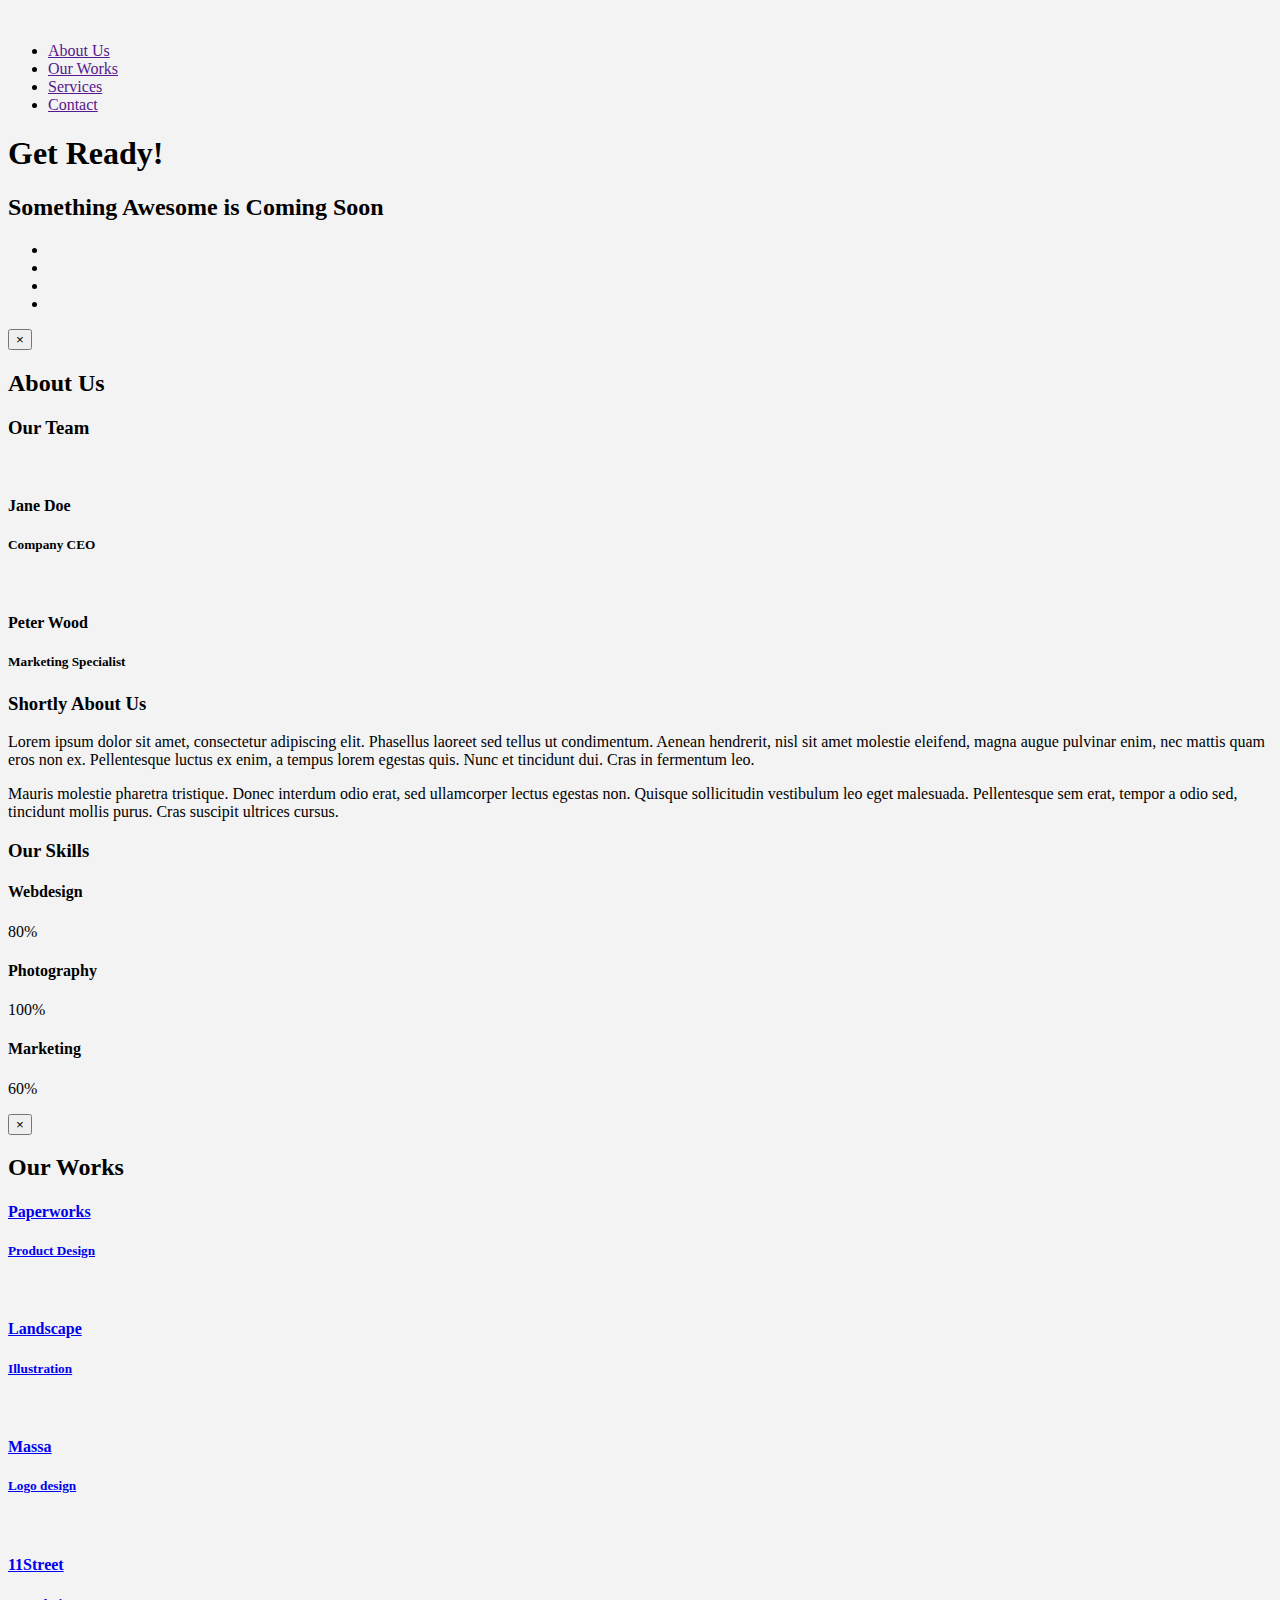
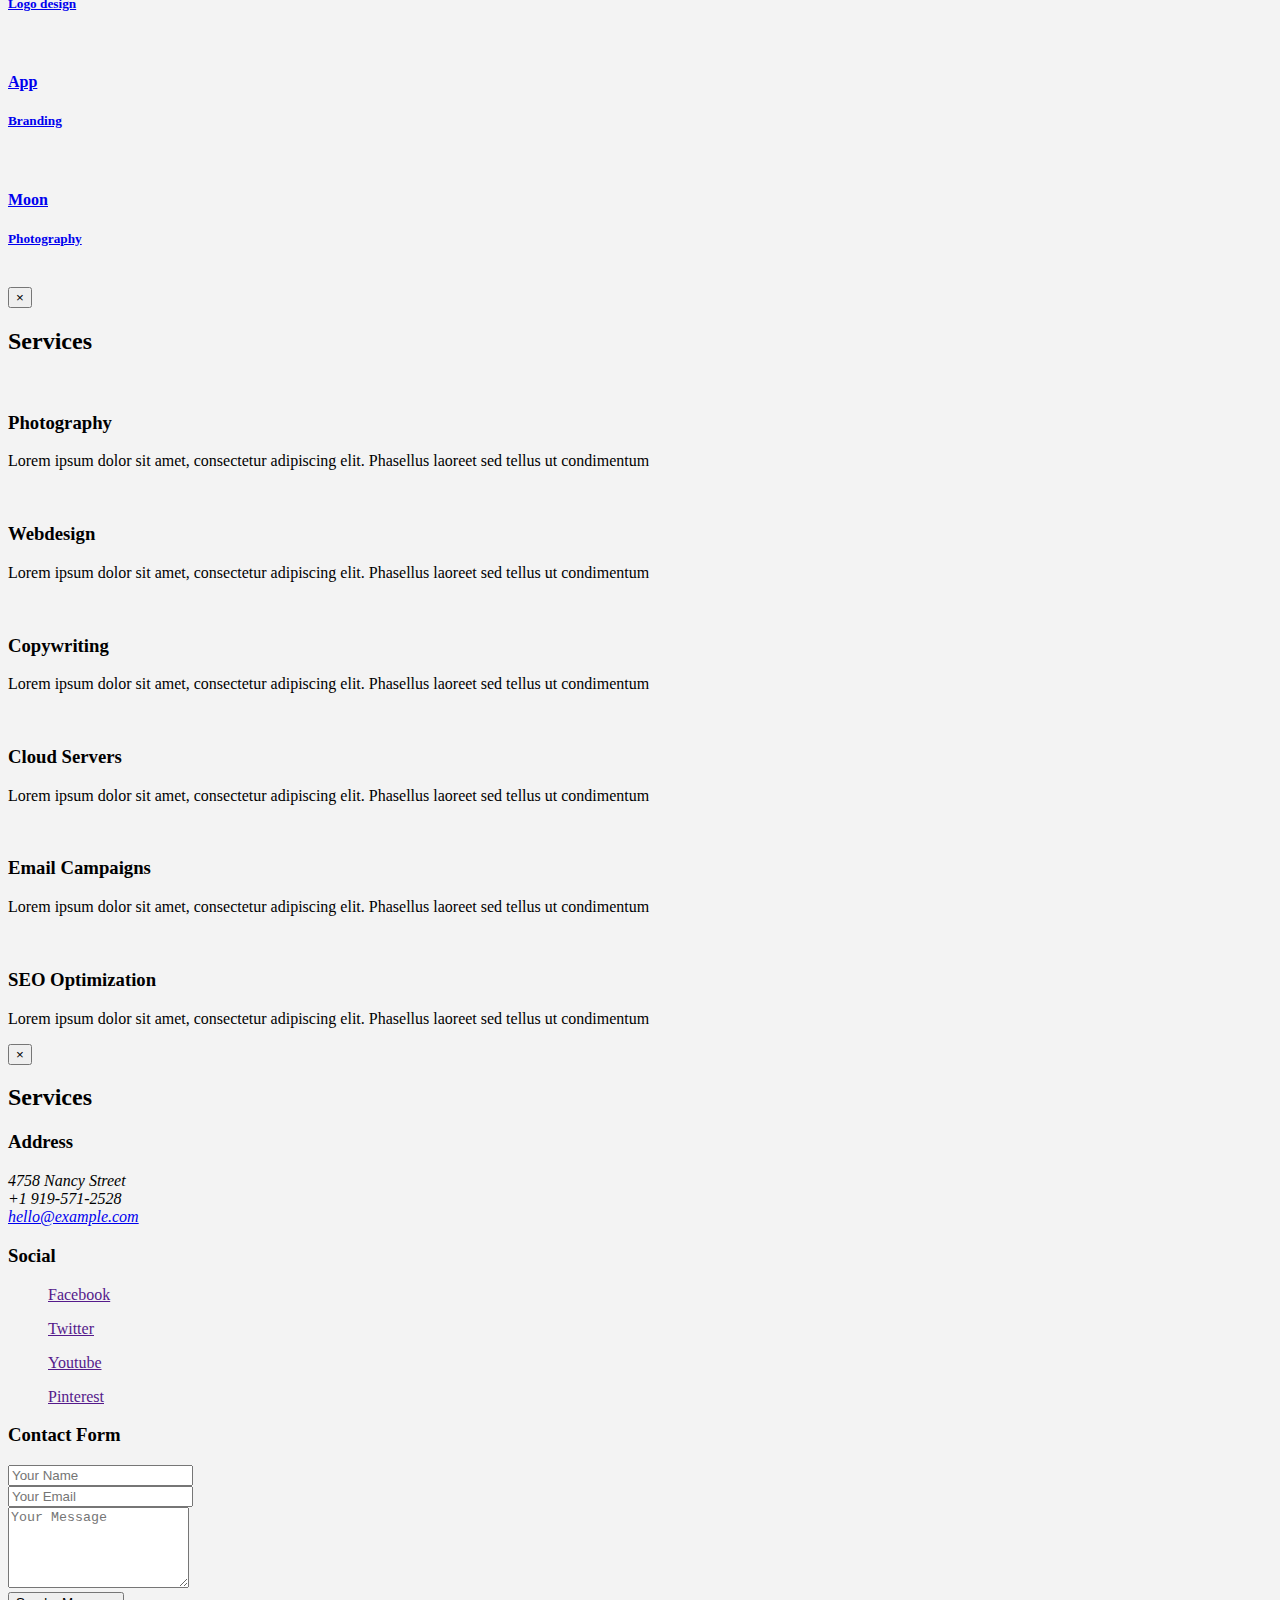
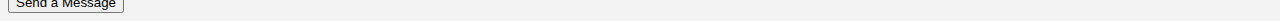
==== index.html @ bc408eff "Rename parallax-count-text.html to index.html" ====
<!DOCTYPE html>

<html lang="en-US">
<head>
    <meta charset="UTF-8"/>
    <meta name="viewport" content="width=device-width, initial-scale=1.0">
    <meta name="author" content="ThemeStarz">

    <link href="assets/fonts/font-awesome.css" rel="stylesheet" type="text/css">
    <link href="assets/fonts/elegant-fonts.css" rel="stylesheet" type="text/css">
    <link href="https://fonts.googleapis.com/css?family=Montserrat:400,700" rel="stylesheet">
    <link rel="stylesheet" href="assets/bootstrap/css/bootstrap.css" type="text/css">
    <link rel="stylesheet" href="assets/css/magnific-popup.css" type="text/css">
    <link rel="stylesheet" href="assets/css/style.css" type="text/css">

    <title>CreaSoon - Creative Coming Soon Template</title>

    <style>
        body { background-color: #f3f3f3; }
    </style>

</head>

<body>
<div class="page-wrapper">
    <header>
        <div class="brand animate"><a href=""><img src="assets/img/logo.png" alt=""></a></div>
        <nav>
            <ul class="navigation animate">
                <li><a href="" data-toggle="modal" data-target="#modal-about-us">About Us</a></li>
                <li><a href="" data-toggle="modal" data-target="#modal-our-works">Our Works</a></li>
                <li><a href="" data-toggle="modal" data-target="#modal-services">Services</a></li>
                <li><a href="" data-toggle="modal" data-target="#modal-contact-us">Contact</a></li>
            </ul>
            <!--end navigation-->
        </nav>
    </header>
    <div class="content-wrapper">
        <div class="content-main animate">
            <div class="container">
                <h1 class="font-size-90">Get Ready!</h1>
                <h2 class="opacity-60">Something Awesome is Coming Soon</h2>
            </div>
            <!--end container-->
        </div>
        <!--end content-main-->
        <div class="background-wrapper">
            <div id="background-content">
                <ul class="parallax" id="scene">
                    <li class="layer opacity-90" data-depth="0.80"><img src="assets/img/parallax-4.svg" alt=""></li>
                    <li class="layer opacity-90" data-depth="0.60"><img src="assets/img/parallax-3.svg" alt=""></li>
                    <li class="layer opacity-90" data-depth="0.40"><img src="assets/img/parallax-2.svg" alt=""></li>
                    <li class="layer opacity-90" data-depth="0.20"><img src="assets/img/parallax-1.svg" alt=""></li>
                </ul>
            </div>
        </div>
        <!--end background-wrapper-->
    </div>
    <!--end content-wrapper-->
    <footer>
        <div class="social-icons animate">
            <a href="#"><i class="fa fa-twitter"></i></a>
            <a href="#"><i class="fa fa-facebook"></i></a>
            <a href="#"><i class="fa fa-youtube"></i></a>
            <a href="#"><i class="fa fa-instagram"></i></a>
            <a href="#"><i class="fa fa-pinterest"></i></a>
            <a href="#"><i class="fa fa-google-plus"></i></a>
        </div>
        <!--end social-icons-->
    </footer>
</div>
<!--end page-wrapper-->

<!-- Modal About Us -->
<div class="modal fade" id="modal-about-us" tabindex="-1" role="dialog" aria-labelledby="modal-about-us-label">
    <div class="modal-dialog" role="document">
        <div class="container">
            <div class="modal-content">
                <div class="modal-header" data-background-color="#61dfff">
                    <button type="button" class="close" data-dismiss="modal" aria-label="Close"><span aria-hidden="true">&times;</span></button>
                    <h2 class="modal-title" id="modal-about-us-label">About Us</h2>
                </div>
                <div class="modal-body">
                    <div class="row">
                        <div class="col-md-5 col-sm-5">
                            <section>
                                <h3>Our Team</h3>
                                <div class="row">
                                    <div class="col-md-6 col-sm-6">
                                        <div class="person">
                                            <div class="image">
                                                <div class="bg-transfer"><img src="assets/img/person-01.jpg" alt=""></div>
                                            </div>
                                            <h4>Jane Doe</h4>
                                            <h5>Company CEO</h5>
                                            <div class="social-icons">
                                                <a href="#"><i class="fa fa-twitter"></i></a>
                                                <a href="#"><i class="fa fa-facebook"></i></a>
                                                <a href="#"><i class="fa fa-youtube"></i></a>
                                            </div>
                                        </div>
                                        <!--end person-->
                                    </div>
                                    <!--end col-md-6-->
                                    <div class="col-md-6 col-sm-6">
                                        <div class="person">
                                            <div class="image">
                                                <div class="bg-transfer"><img src="assets/img/person-02.jpg" alt=""></div>
                                            </div>
                                            <h4>Peter Wood</h4>
                                            <h5>Marketing Specialist</h5>
                                            <div class="social-icons">
                                                <a href="#"><i class="fa fa-twitter"></i></a>
                                                <a href="#"><i class="fa fa-facebook"></i></a>
                                                <a href="#"><i class="fa fa-youtube"></i></a>
                                            </div>
                                        </div>
                                        <!--end person-->
                                    </div>
                                    <!--end col-md-6-->
                                </div>
                                <!--end row-->
                            </section>
                        </div>
                        <!--end col-md-4-->
                        <div class="col-md-7 col-sm-7">
                            <section>
                                <h3>Shortly About Us</h3>
                                <p>Lorem ipsum dolor sit amet, consectetur adipiscing elit. Phasellus laoreet sed tellus ut
                                    condimentum. Aenean hendrerit, nisl sit amet molestie eleifend, magna augue pulvinar enim,
                                    nec mattis quam eros non ex. Pellentesque luctus ex enim, a tempus lorem egestas quis.
                                    Nunc et tincidunt dui. Cras in fermentum leo.
                                </p>
                                <p>
                                    Mauris molestie pharetra tristique. Donec interdum odio erat, sed ullamcorper lectus
                                    egestas non.  Quisque sollicitudin vestibulum leo eget malesuada. Pellentesque sem erat,
                                    tempor a odio sed, tincidunt mollis purus. Cras suscipit ultrices cursus.
                                </p>
                            </section>
                            <section>
                                <h3>Our Skills</h3>
                                <div class="skill">
                                    <h4>Webdesign</h4>
                                    <aside>80%</aside>
                                    <figure class="bar">
                                        <div class="bar-active width-80"></div>
                                        <div class="bar-background"></div>
                                    </figure>
                                </div>
                                <!--end skill-->
                                <div class="skill">
                                    <h4>Photography</h4>
                                    <aside>100%</aside>
                                    <figure class="bar">
                                        <div class="bar-active width-100"></div>
                                        <div class="bar-background"></div>
                                    </figure>
                                </div>
                                <!--end skill-->
                                <div class="skill">
                                    <h4>Marketing</h4>
                                    <aside>60%</aside>
                                    <figure class="bar">
                                        <div class="bar-active width-60"></div>
                                        <div class="bar-background"></div>
                                    </figure>
                                </div>
                                <!--end skill-->
                            </section>
                        </div>
                        <!--end col-md-7-->
                    </div>
                    <!--end row-->
                </div>
                <!--end modal-body-->
            </div>
            <!--end modal-content-->
        </div>
        <!--end container-->
    </div>
    <!--end modal-dialog-->
</div>
<!--end #modal-about-us-->

<!-- Modal Our Works -->
<div class="modal fade" id="modal-our-works" tabindex="-1" role="dialog" aria-labelledby="modal-our-works-label">
    <div class="modal-dialog" role="document">
        <div class="container">
            <div class="modal-content">
                <div class="modal-header" data-background-color="#8dff8b">
                    <button type="button" class="close" data-dismiss="modal" aria-label="Close"><span aria-hidden="true">&times;</span></button>
                    <h2 class="modal-title" id="modal-our-works-label">Our Works</h2>
                </div>
                <div class="modal-body">
                    <div class="row">
                        <div class="col-md-4 col-sm-4">
                            <a href="assets/img/1.jpg" class="work image-popup">
                                <div class="description">
                                    <h4>Paperworks</h4>
                                    <h5>Product Design</h5>
                                </div>
                                <!--end description-->
                                <div class="image">
                                    <div class="bg-transfer"><img src="assets/img/1.jpg" alt=""></div>
                                </div>
                            </a>
                            <!--end work-->
                        </div>
                        <!--end col-md-4-->
                        <div class="col-md-4 col-sm-4">
                            <a href="assets/img/2.jpg" class="work image-popup">
                                <div class="description">
                                    <h4>Landscape</h4>
                                    <h5>Illustration</h5>
                                </div>
                                <!--end description-->
                                <div class="image">
                                    <div class="bg-transfer"><img src="assets/img/2.jpg" alt=""></div>
                                </div>
                            </a>
                            <!--end work-->
                        </div>
                        <!--end col-md-4-->
                        <div class="col-md-4 col-sm-4">
                            <a href="assets/img/3.jpg" class="work image-popup">
                                <div class="description">
                                    <h4>Massa</h4>
                                    <h5>Logo design</h5>
                                </div>
                                <!--end description-->
                                <div class="image">
                                    <div class="bg-transfer"><img src="assets/img/3.jpg" alt=""></div>
                                </div>
                            </a>
                            <!--end work-->
                        </div>
                        <!--end col-md-4-->
                        <div class="col-md-4 col-sm-4">
                            <a href="assets/img/4.jpg" class="work image-popup">
                                <div class="description">
                                    <h4>11Street</h4>
                                    <h5>Logo design</h5>
                                </div>
                                <!--end description-->
                                <div class="image">
                                    <div class="bg-transfer"><img src="assets/img/4.jpg" alt=""></div>
                                </div>
                            </a>
                            <!--end work-->
                        </div>
                        <!--end col-md-4-->
                        <div class="col-md-4 col-sm-4">
                            <a href="assets/img/5.jpg" class="work image-popup">
                                <div class="description">
                                    <h4>App</h4>
                                    <h5>Branding</h5>
                                </div>
                                <!--end description-->
                                <div class="image">
                                    <div class="bg-transfer"><img src="assets/img/5.jpg" alt=""></div>
                                </div>
                            </a>
                            <!--end work-->
                        </div>
                        <!--end col-md-4-->
                        <div class="col-md-4 col-sm-4">
                            <a href="assets/img/6.jpg" class="work image-popup">
                                <div class="description">
                                    <h4>Moon</h4>
                                    <h5>Photography</h5>
                                </div>
                                <!--end description-->
                                <div class="image">
                                    <div class="bg-transfer"><img src="assets/img/6.jpg" alt=""></div>
                                </div>
                            </a>
                            <!--end work-->
                        </div>
                        <!--end col-md-4-->
                    </div>
                    <!--end row-->
                </div>
                <!--end modal-body-->
            </div>
            <!--end modal-content-->
        </div>
        <!--end container-->
    </div>
    <!--end modal-dialog-->
</div>
<!--end #modal-our-works-->

<!-- Modal Services -->
<div class="modal fade" id="modal-services" tabindex="-1" role="dialog" aria-labelledby="modal-services-label">
    <div class="modal-dialog" role="document">
        <div class="container">
            <div class="modal-content">
                <div class="modal-header" data-background-color="#ff6767">
                    <button type="button" class="close" data-dismiss="modal" aria-label="Close"><span aria-hidden="true">&times;</span></button>
                    <h2 class="modal-title" id="modal-services-label">Services</h2>
                </div>
                <div class="modal-body">
                    <div class="row">
                        <div class="col-md-4 col-sm-4">
                            <div class="box">
                                <div class="icon">
                                    <img src="assets/img/camera.png" alt="">
                                </div>
                                <h3>Photography</h3>
                                <p>Lorem ipsum dolor sit amet, consectetur adipiscing elit. Phasellus laoreet sed tellus ut condimentum</p>
                            </div>
                            <!--end box-->
                        </div>
                        <!--end col-md-4-->
                        <div class="col-md-4 col-sm-4">
                            <div class="box">
                                <div class="icon">
                                    <img src="assets/img/computer.png" alt="">
                                </div>
                                <h3>Webdesign</h3>
                                <p>Lorem ipsum dolor sit amet, consectetur adipiscing elit. Phasellus laoreet sed tellus ut condimentum</p>
                            </div>
                            <!--end box-->
                        </div>
                        <!--end col-md-4-->
                        <div class="col-md-4 col-sm-4">
                            <div class="box">
                                <div class="icon">
                                    <img src="assets/img/compose.png" alt="">
                                </div>
                                <h3>Copywriting</h3>
                                <p>Lorem ipsum dolor sit amet, consectetur adipiscing elit. Phasellus laoreet sed tellus ut condimentum</p>
                            </div>
                            <!--end box-->
                        </div>
                        <!--end col-md-4-->
                        <div class="col-md-4 col-sm-4">
                            <div class="box">
                                <div class="icon">
                                    <img src="assets/img/cloud.png" alt="">
                                </div>
                                <h3>Cloud Servers</h3>
                                <p>Lorem ipsum dolor sit amet, consectetur adipiscing elit. Phasellus laoreet sed tellus ut condimentum</p>
                            </div>
                            <!--end box-->
                        </div>
                        <!--end col-md-4-->
                        <div class="col-md-4 col-sm-4">
                            <div class="box">
                                <div class="icon">
                                    <img src="assets/img/mail.png" alt="">
                                </div>
                                <h3>Email Campaigns</h3>
                                <p>Lorem ipsum dolor sit amet, consectetur adipiscing elit. Phasellus laoreet sed tellus ut condimentum</p>
                            </div>
                            <!--end box-->
                        </div>
                        <!--end col-md-4-->
                        <div class="col-md-4 col-sm-4">
                            <div class="box">
                                <div class="icon">
                                    <img src="assets/img/magnifyingglass.png" alt="">
                                </div>
                                <h3>SEO Optimization</h3>
                                <p>Lorem ipsum dolor sit amet, consectetur adipiscing elit. Phasellus laoreet sed tellus ut condimentum</p>
                            </div>
                            <!--end box-->
                        </div>
                        <!--end col-md-4-->
                    </div>
                </div>
                <!--end modal-body-->
            </div>
            <!--end modal-content-->
        </div>
        <!--end container-->
    </div>
    <!--end modal-dialog-->
</div>
<!--end #modal-services-->

<!-- Modal Contact Us -->
<div class="modal fade" id="modal-contact-us" tabindex="-1" role="dialog" aria-labelledby="modal-contact-us-label">
    <div class="modal-dialog" role="document">
        <div class="container">
            <div class="modal-content">
                <div class="modal-header" data-background-color="#ffe858">
                    <button type="button" class="close" data-dismiss="modal" aria-label="Close"><span aria-hidden="true">&times;</span></button>
                    <h2 class="modal-title" id="modal-contact-us-label">Services</h2>
                </div>
                <div id="map"></div>
                <div class="modal-body">
                    <section>
                        <div class="row">
                            <div class="col-md-3 col-sm-3">
                                <h3>Address</h3>
                                <address>
                                    4758 Nancy Street<br>
                                    +1 919-571-2528<br>
                                    <a href="mailto:hello@example.com">hello@example.com</a>
                                </address>
                            </div>
                            <!--end col-md-3-->
                            <div class="col-md-3 col-sm-3">
                                <h3>Social</h3>
                                <figure><a href="" class="icon"><i class="fa fa-facebook"></i>Facebook</a></figure>
                                <figure><a href="" class="icon"><i class="fa fa-twitter"></i>Twitter</a></figure>
                                <figure><a href="" class="icon"><i class="fa fa-youtube"></i>Youtube</a></figure>
                                <figure><a href="" class="icon"><i class="fa fa-pinterest"></i>Pinterest</a></figure>
                            </div>
                            <!--end col-md-3-->
                            <div class="col-md-6 col-sm-6">
                                <h3>Contact Form</h3>
                                <form id="form-contact" method="post" class="form clearfix inputs-underline">
                                    <div class="row">
                                        <div class="col-md-6 col-sm-6">
                                            <div class="form-group">
                                                <input type="text" class="form-control" id="form-contact-name" name="name" placeholder="Your Name" required>
                                            </div>
                                            <!--end form-group -->
                                        </div>
                                        <!--end col-md-6 col-sm-6 -->
                                        <div class="col-md-6 col-sm-6">
                                            <div class="form-group">
                                                <input type="email" class="form-control" id="form-contact-email" name="email" placeholder="Your Email" required>
                                            </div>
                                            <!--end form-group -->
                                        </div>
                                        <!--end col-md-6 col-sm-6 -->
                                    </div>
                                    <!--end row -->
                                    <div class="row">
                                        <div class="col-md-12">
                                            <div class="form-group">
                                                <textarea class="form-control" id="form-contact-message" rows="5" name="message" placeholder="Your Message" required></textarea>
                                            </div>
                                            <!--end form-group -->
                                        </div>
                                        <!--end col-md-12 -->
                                    </div>
                                    <!--end row -->
                                    <div class="form-group clearfix">
                                        <button type="submit" class="btn pull-right btn-default btn-framed btn-rounded" id="form-contact-submit">Send a Message</button>
                                    </div>
                                    <!--end form-group -->
                                    <div class="form-contact-status"></div>
                                </form>
                                <!--end form-contact -->
                            </div>
                            <!--end col-md-6-->
                        </div>
                    </section>
                </div>
                <!--end modal-body-->
            </div>
            <!--end modal-content-->
        </div>
        <!--end container-->
    </div>
    <!--end modal-dialog-->
</div>
<!--end #modal-contact-us-->

<script  src="assets/js/jquery-2.2.1.min.js"></script>
<script  src="http://maps.google.com/maps/api/js"></script>
<script  src="assets/bootstrap/js/bootstrap.min.js"></script>
<script  src="assets/js/jquery.validate.min.js"></script>
<script  src="assets/js/jquery.magnific-popup.min.js"></script>
<script  src="assets/js/jquery.plugin.min.js"></script>
<script  src="assets/js/jquery.countdown.min.js"></script>
<script  src="assets/js/jquery.parallax.min.js"></script>
<script  src="assets/js/custom.js"></script>

<script>

    //  Map

    var latitude = 34.038405;
    var longitude = -117.946944;
    var markerImage = "assets/img/map-marker.png";
    var mapTheme = "light";
    var mapElement = "map";

    $(".modal").on("shown.bs.modal", function (e) {
        google.maps.event.addDomListener(window, 'load', simpleMap(latitude, longitude, markerImage, mapTheme, mapElement));
    });

    // Background

    $('#scene').parallax({
        calibrateX: true,
        calibrateY: true,
        originX: -1.0,
        scalarX: 1400
    });



</script>

</body>
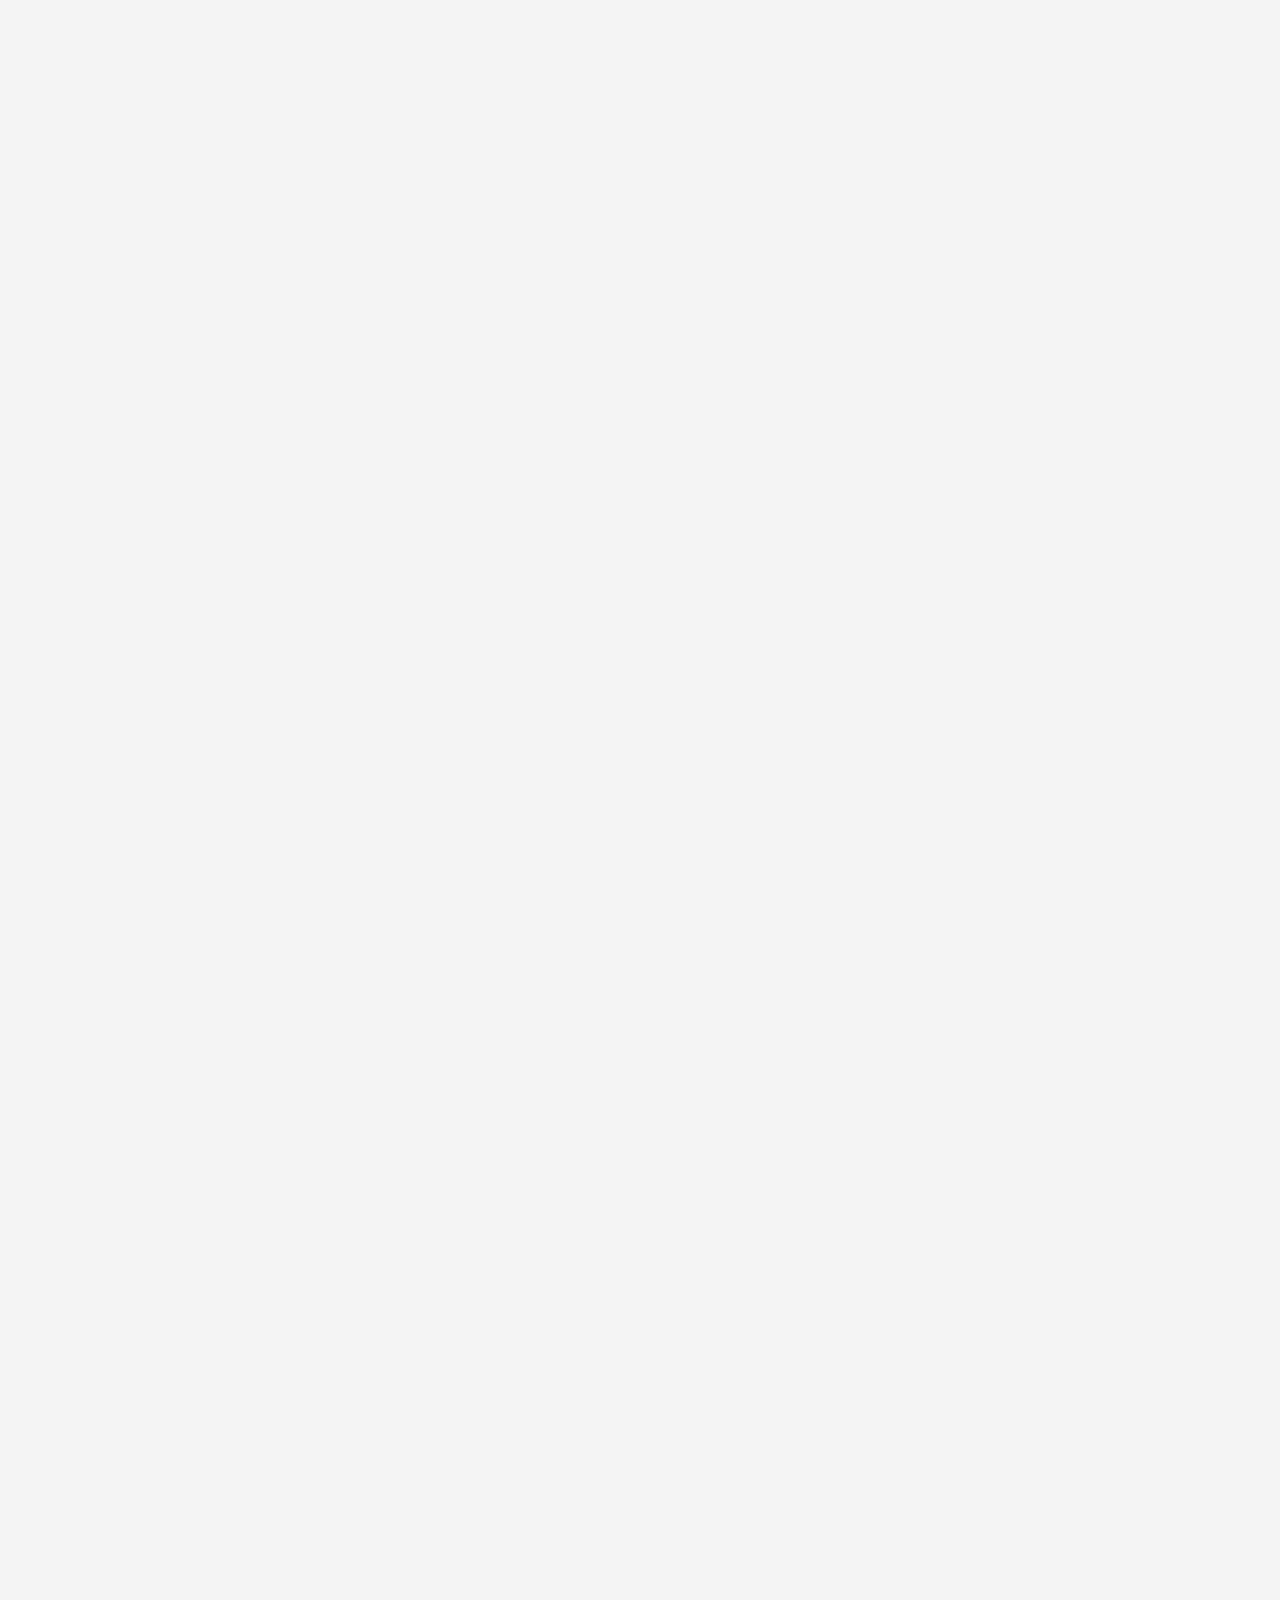
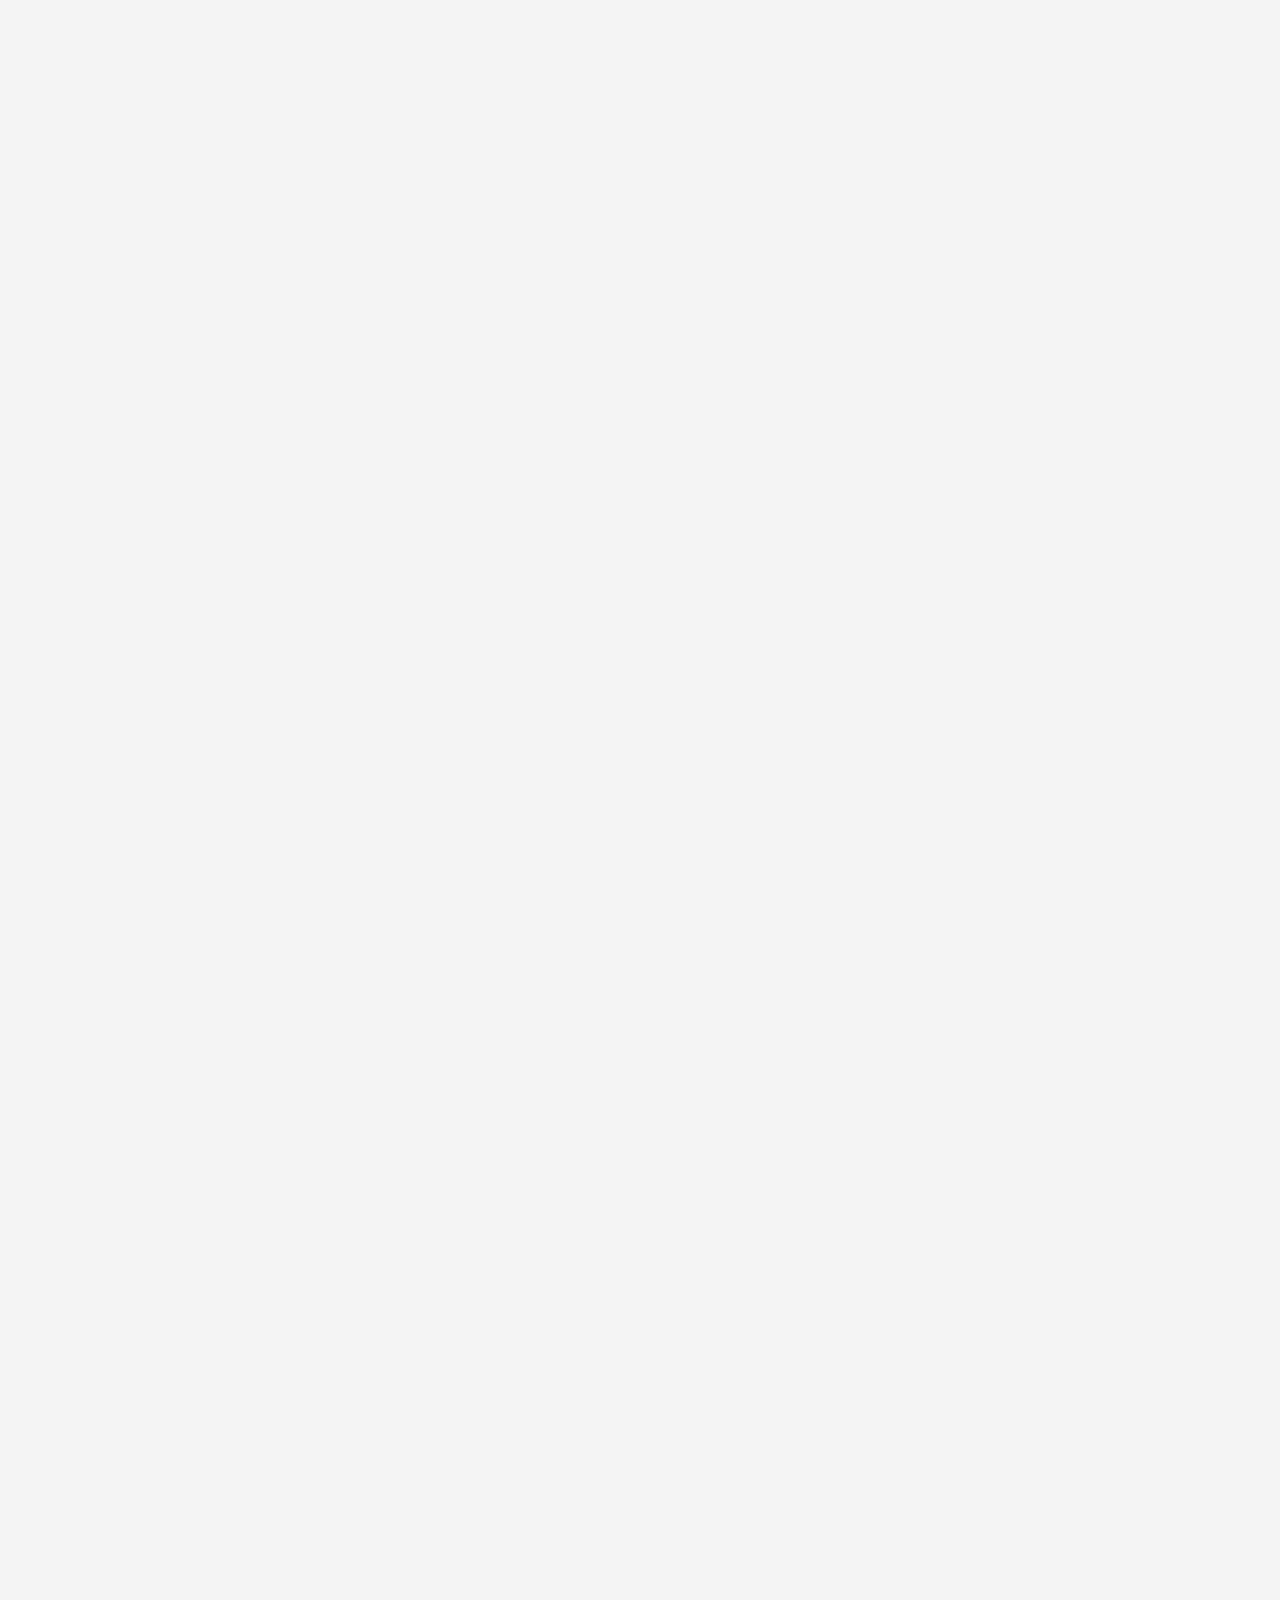
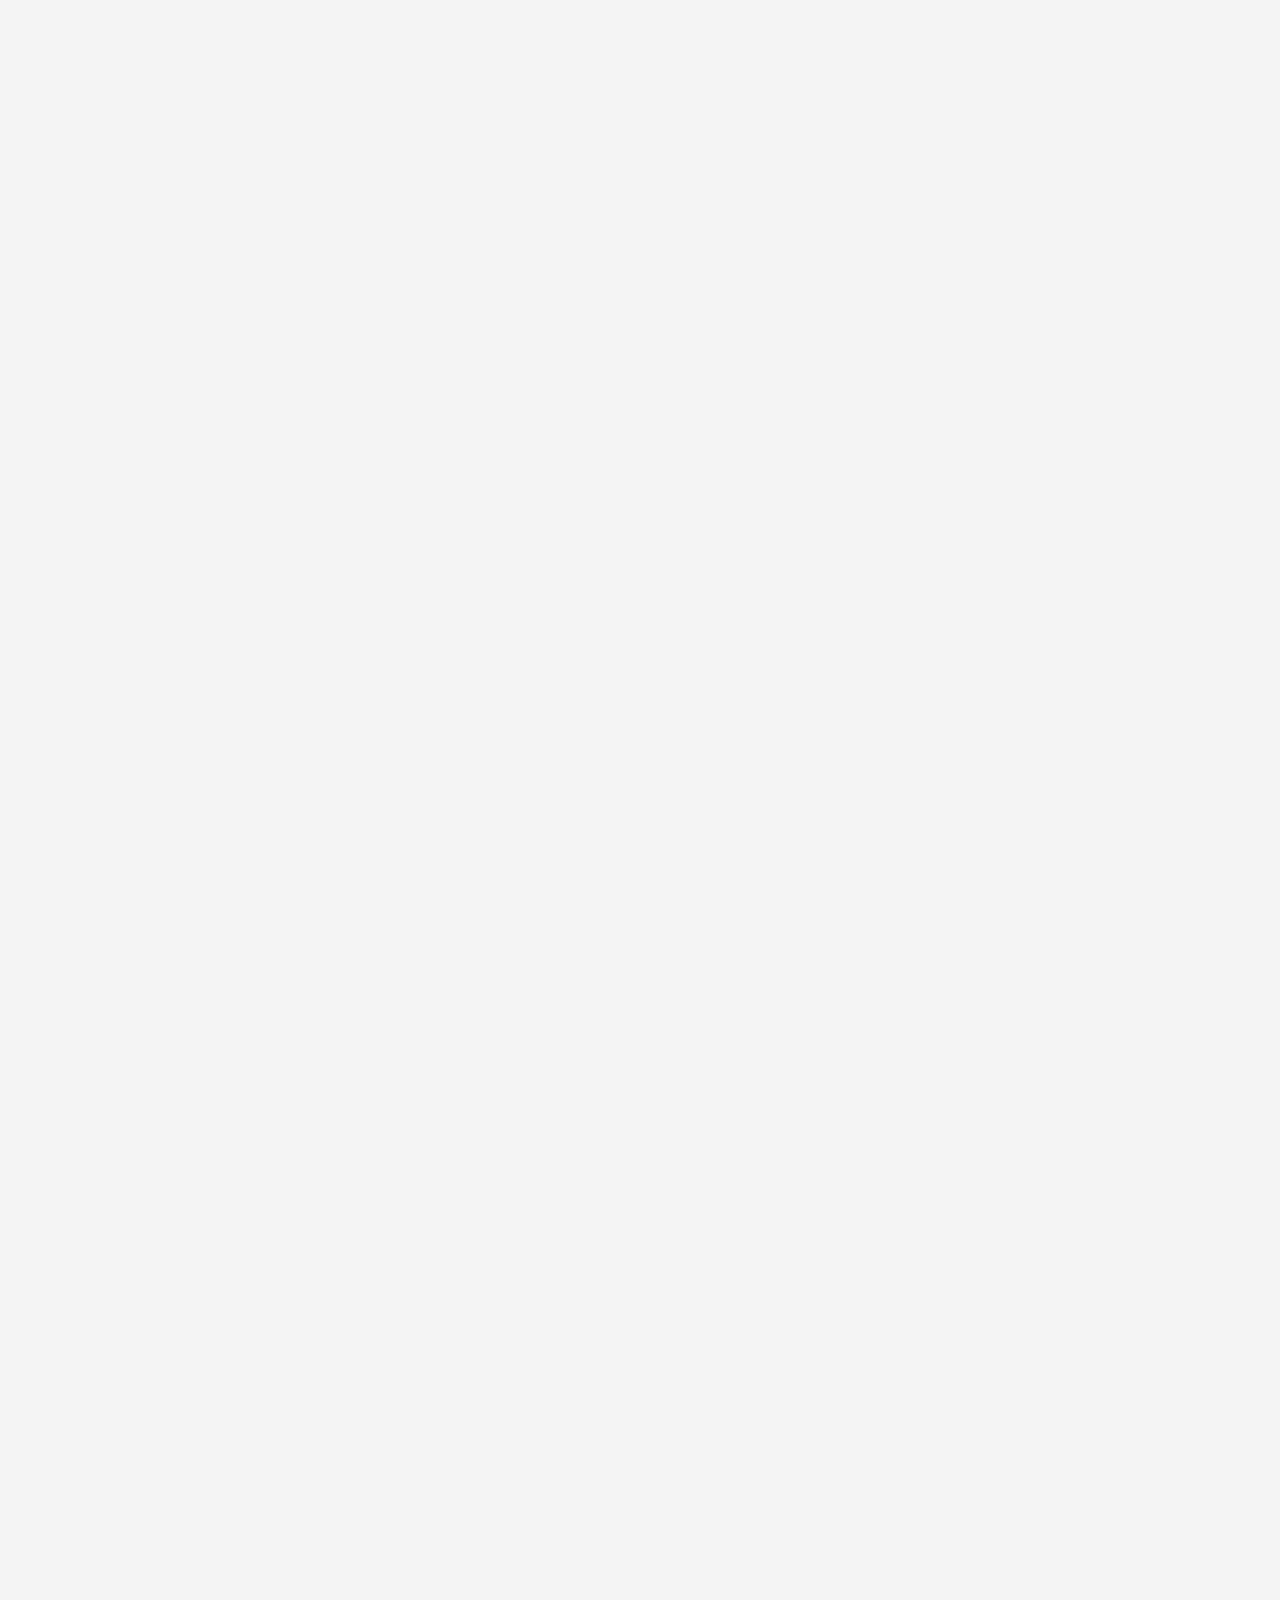
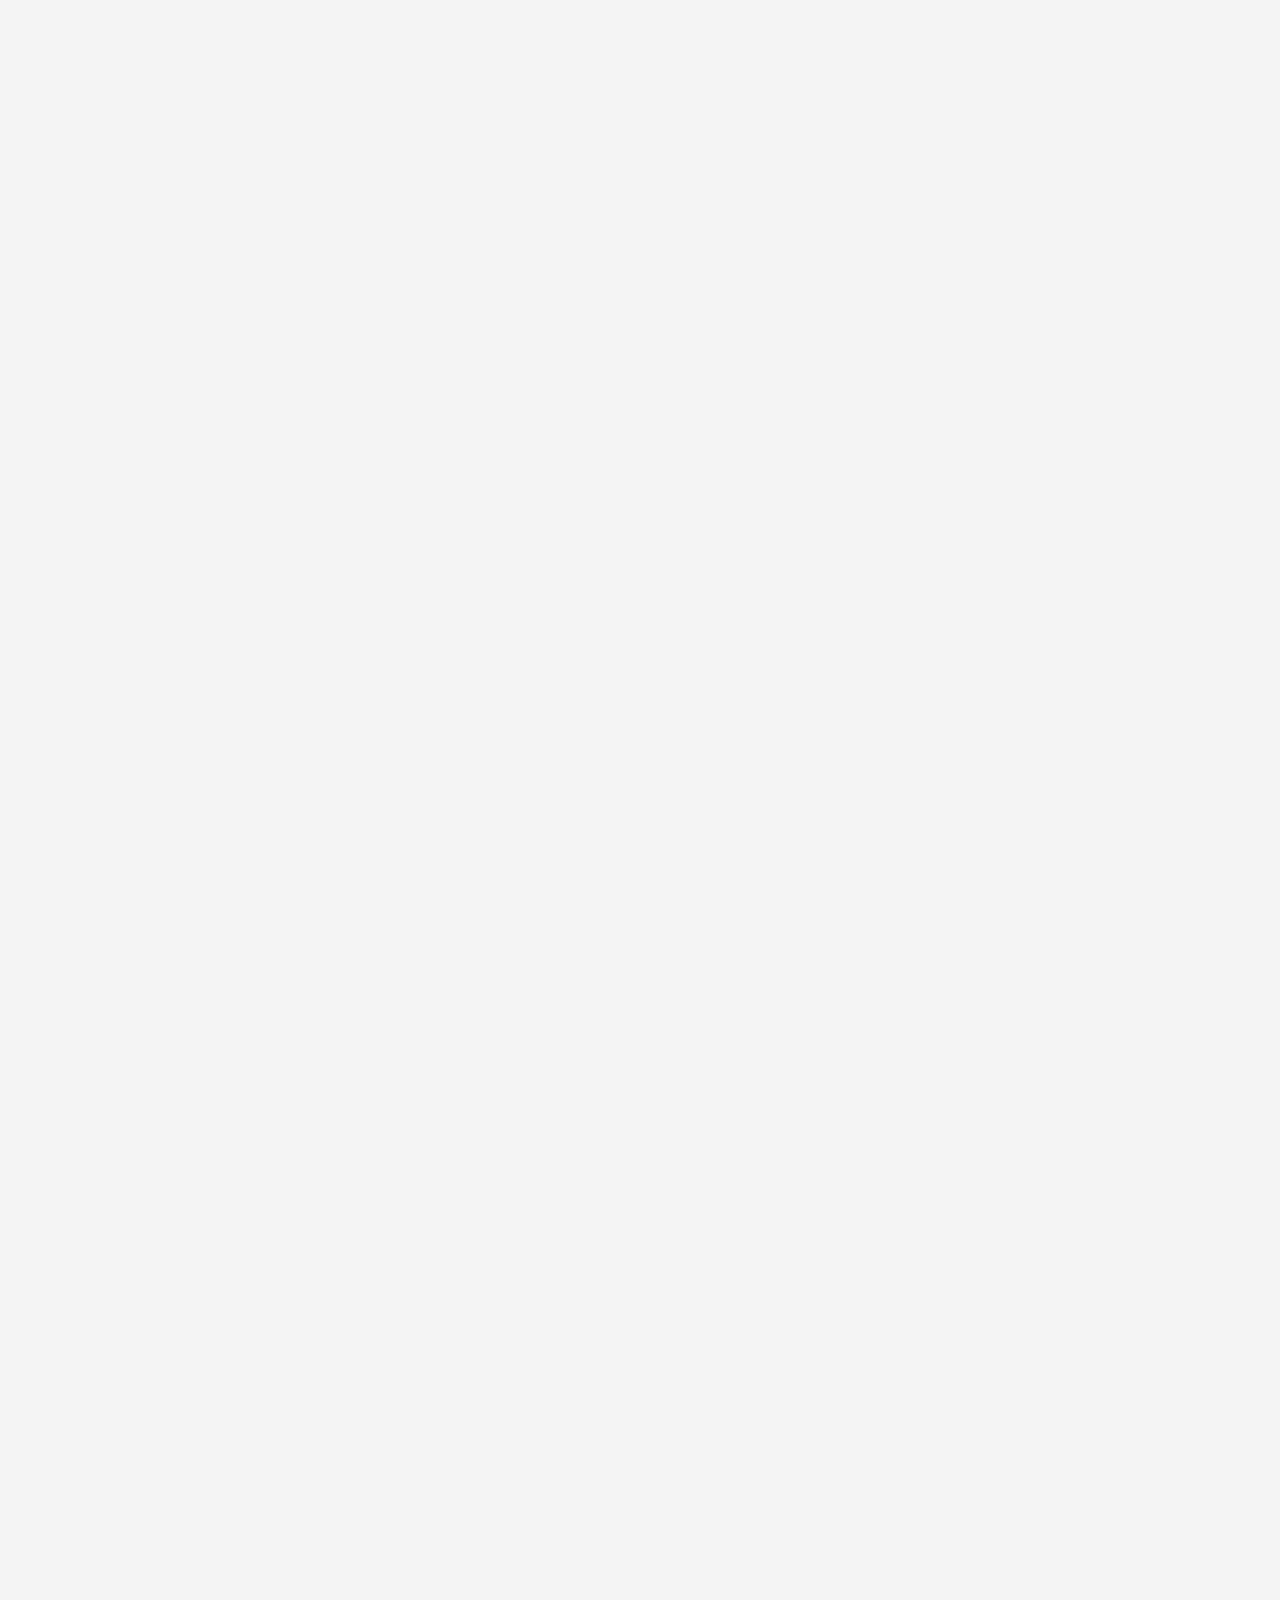
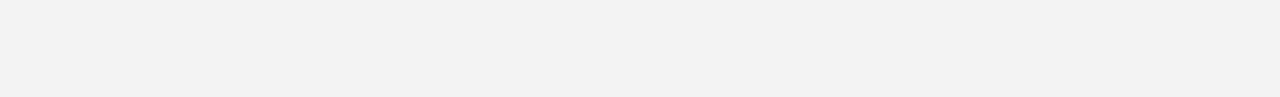
==== commit b543f1f9: "Update index.html" ====
--- a/index.html
+++ b/index.html
@@ -9,11 +9,11 @@
     <link href="assets/fonts/font-awesome.css" rel="stylesheet" type="text/css">
     <link href="assets/fonts/elegant-fonts.css" rel="stylesheet" type="text/css">
     <link href="https://fonts.googleapis.com/css?family=Montserrat:400,700" rel="stylesheet">
-    <link rel="stylesheet" href="assets/bootstrap/css/bootstrap.css" type="text/css">
-    <link rel="stylesheet" href="assets/css/magnific-popup.css" type="text/css">
-    <link rel="stylesheet" href="assets/css/style.css" type="text/css">
-
-    <title>CreaSoon - Creative Coming Soon Template</title>
+    <link rel="stylesheet" href="assets/bootstrap.css" type="text/css">
+    <link rel="stylesheet" href="assets/magnific-popup.css" type="text/css">
+    <link rel="stylesheet" href="assets/style.css" type="text/css">
+
+    <title>Solution Media Global</title>
 
     <style>
         body { background-color: #f3f3f3; }
@@ -463,13 +463,13 @@
 
 <script  src="assets/js/jquery-2.2.1.min.js"></script>
 <script  src="http://maps.google.com/maps/api/js"></script>
-<script  src="assets/bootstrap/js/bootstrap.min.js"></script>
-<script  src="assets/js/jquery.validate.min.js"></script>
-<script  src="assets/js/jquery.magnific-popup.min.js"></script>
-<script  src="assets/js/jquery.plugin.min.js"></script>
-<script  src="assets/js/jquery.countdown.min.js"></script>
-<script  src="assets/js/jquery.parallax.min.js"></script>
-<script  src="assets/js/custom.js"></script>
+<script  src="assets/bootstrap.min.js"></script>
+<script  src="assets/jquery.validate.min.js"></script>
+<script  src="assets/jquery.magnific-popup.min.js"></script>
+<script  src="assets/jquery.plugin.min.js"></script>
+<script  src="assets/jquery.countdown.min.js"></script>
+<script  src="assets/jquery.parallax.min.js"></script>
+<script  src="assets/custom.js"></script>
 
 <script>
 
--- a/assets/style.css
+++ b/assets/style.css
@@ -0,0 +1,916 @@
+/*----------------------------------------------------------------------------------------------------------------------
+Project:	    CreaSoon
+Version:        1.0.0
+
+Default Color   #000;
+
+Body copy:		'Monsterat', sans-serif; 14px;
+Headers:		'Monsterat', sans-serif;
+
+----------------------------------------------------------------------------------------------------------------------*/
+
+/*----------------------------------------------------------------------------------------------------------------------
+[Table of contents]
+
+A. Basic Styling
+  -- Styling
+
+B. Helpers
+  -- Animations
+  -- Universal Classes
+
+C. Components
+  -- Background
+  -- Box
+  -- Content wrapper
+  -- Count-down
+  -- Footer
+  -- Forms
+  -- Header
+  -- Magnific popup
+  -- Map
+  -- Modal
+  -- Page wrapper
+  -- Parallax
+  -- Person
+  -- Skill
+  -- Social icons
+  -- Work;
+
+----------------------------------------------------------------------------------------------------------------------*/
+
+/***********************************************************************************************************************
+A. Basic Styling
+***********************************************************************************************************************/
+
+body, html {
+    height: 100%;
+    font-family: 'Montserrat', sans-serif;
+    font-size: 1rem;
+    overflow: hidden;
+    position: relative;
+    margin-right: 0 !important;
+    margin: 0;
+}
+
+a {
+    transition: .4s ease;
+    outline: none !important;
+    color: #000;
+}
+
+a:hover, a:focus, a:active {
+    text-decoration: none;
+}
+
+a.icon i {
+    margin-right: .375rem;
+    margin-left: .375rem;
+}
+
+dl dt {
+    float: left;
+}
+
+dl dd {
+    text-align: right;
+    margin-bottom: .375rem;
+}
+
+h1 {
+    font-size: 5rem;
+    font-weight: bold;
+}
+
+h2 {
+    font-size: 1.5rem;
+}
+
+h4 {
+    font-size: 1.125rem;
+    font-weight: bold;
+}
+
+h5 {
+    font-size: .875rem;
+}
+
+p {
+    opacity: .6;
+}
+
+img {
+    max-width: 100%;
+}
+
+section {
+    margin-bottom: 2.5rem;
+}
+
+/***********************************************************************************************************************
+B. Helpers
+***********************************************************************************************************************/
+
+/* Animate */
+
+.animate {
+    transition: .6s;
+    opacity: 0;
+    transform: scale(.98);
+}
+
+.animate.idle {
+    opacity: 1;
+    transform: scale(1);
+}
+
+.background-wrapper, .active-slider {
+    position: absolute;
+    top: 0;
+    left: 0;
+    width: 100%;
+    height: 100%;
+    z-index: 0;
+    overflow: hidden;
+}
+
+.background-wrapper img, .active-slider img {
+    width: 100%;
+    height: auto;
+}
+
+.background-wrapper .map, .active-slider .map {
+    height: 100%;
+}
+
+.background-wrapper .background-color, .active-slider .background-color {
+    position: absolute;
+    top: 0;
+    left: 0;
+    width: 100%;
+    height: 100%;
+    z-index: -2;
+}
+
+.background-wrapper .background-color.background-color-white,
+.active-slider .background-color.background-color-white {
+    background-color: #fff;
+}
+
+.background-wrapper .background-color.background-color-black,
+.active-slider .background-color.background-color-black {
+    background-color: #000;
+}
+
+.bg-transfer {
+    background-size: cover;
+    background-position: center center;
+    position: absolute;
+    top: 0;
+    left: 0;
+    height: 100%;
+    overflow: hidden;
+    z-index: -1;
+    width: 100%;
+}
+
+.bg-transfer img {
+    display: none !important;
+}
+
+.bg-transfer.bg-fixed {
+    background-attachment: fixed;
+    background-size: 100%;
+    background-position: top center;
+}
+
+.center {
+    text-align: center;
+}
+
+.note {
+    opacity: .4;
+    font-size: .75rem;
+    margin: .5rem 0;
+}
+
+.shadow {
+    box-shadow: 0 .0625rem .625rem rgba(0, 0, 0, .07);
+}
+
+.font-size-10 {
+    font-size: .625rem;
+}
+
+.font-size-20 {
+    font-size: 1.25rem;
+}
+
+.font-size-30 {
+    font-size: 1.875rem;
+}
+
+.font-size-40 {
+    font-size: 2.5rem;
+}
+
+.font-size-50 {
+    font-size: 3.125rem;
+}
+
+.font-size-60 {
+    font-size: 3.75rem;
+}
+
+.font-size-70 {
+    font-size: 4.375rem;
+}
+
+.font-size-80 {
+    font-size: 5rem;
+}
+
+.font-size-90 {
+    font-size: 5.625rem;
+}
+
+.font-size-100 {
+    font-size: 6.25rem;
+}
+
+.font-size-110 {
+    font-size: 6.875rem;
+}
+
+.font-size-120 {
+    font-size: 7.5rem;
+}
+
+.opacity-90 {
+    opacity: .9;
+}
+
+.opacity-80 {
+    opacity: .8;
+}
+
+.opacity-70 {
+    opacity: .7;
+}
+
+.opacity-60 {
+    opacity: .6;
+}
+
+.opacity-50 {
+    opacity: .5;
+}
+
+.opacity-40 {
+    opacity: .4;
+}
+
+.opacity-30 {
+    opacity: .3;
+}
+
+.opacity-20 {
+    opacity: .2;
+}
+
+.opacity-19 {
+    opacity: .19;
+}
+
+.opacity-18 {
+    opacity: .18;
+}
+
+.opacity-17 {
+    opacity: .17;
+}
+
+.opacity-16 {
+    opacity: .16;
+}
+
+.opacity-15 {
+    opacity: .15;
+}
+
+.opacity-14 {
+    opacity: .14;
+}
+
+.opacity-13 {
+    opacity: .13;
+}
+
+.opacity-12 {
+    opacity: .12;
+}
+
+.opacity-11 {
+    opacity: .11;
+}
+
+.opacity-10 {
+    opacity: .1;
+}
+
+.opacity-9 {
+    opacity: .09;
+}
+
+.opacity-8 {
+    opacity: .08;
+}
+
+.opacity-7 {
+    opacity: .07;
+}
+
+.opacity-6 {
+    opacity: .06;
+}
+
+.opacity-5 {
+    opacity: .05;
+}
+
+.opacity-4 {
+    opacity: .04;
+}
+
+.opacity-3 {
+    opacity: .03;
+}
+
+.opacity-2 {
+    opacity: .02;
+}
+
+.opacity-1 {
+    opacity: .01;
+}
+
+.opacity-0 {
+    opacity: ;
+}
+
+/***********************************************************************************************************************
+C. Components
+***********************************************************************************************************************/
+
+/* Background */
+
+#background-content {
+    height: 100%;
+    width: 100%;
+}
+
+/* -- Box */
+
+.box {
+    margin-bottom: 1.875rem;
+}
+
+.box .icon {
+    margin-top: .9375rem;
+}
+
+/* -- Content Wrapper */
+
+.content-wrapper {
+    display: table;
+    height: 100%;
+    width: 100%;
+    position: absolute;
+}
+
+.content-wrapper .content-main {
+    text-align: center;
+    z-index: 1;
+    pointer-events: none;
+    display: table-cell;
+    vertical-align: middle;
+    position: relative;
+}
+
+.content-wrapper .content-main h1 {
+    margin-bottom: 2.5rem;
+}
+
+.content-wrapper .content-main h2 {
+    margin-top: 1.25rem;
+    margin-bottom: 2.5rem;
+}
+
+.content-wrapper .content-main form {
+    pointer-events: auto;
+    margin-top: 1.875rem;
+    margin-bottom: 1.25rem;
+}
+
+.content-wrapper .content-main .container {
+    z-index: 1;
+    position: relative;
+}
+
+/* -- Count Down */
+
+.count-down {
+    margin-bottom: 3.75rem;
+}
+
+.count-down .countdown-row {
+    width: 100%;
+}
+
+.count-down .countdown-row.countdown-show4 .countdown-section {
+    width: 25%;
+}
+
+.count-down .countdown-row.countdown-show3 .countdown-section {
+    width: 33%;
+}
+
+.count-down .countdown-row.countdown-show2 .countdown-section {
+    width: 50%;
+}
+
+.count-down .countdown-row.countdown-show1 .countdown-section {
+    width: 100%;
+}
+
+.count-down .countdown-row .countdown-section {
+    display: inline-block;
+    position: relative;
+}
+
+.count-down .countdown-row .countdown-amount {
+    font-size: 3.75rem;
+    font-weight: bold;
+    display: block;
+    margin-bottom: -1.25rem;
+    position: relative;
+}
+
+.count-down .countdown-row .countdown-period {
+    opacity: .5;
+    font-size: .75rem;
+    text-transform: uppercase;
+}
+
+/* -- Footer */
+
+footer {
+    position: absolute;
+    bottom: .625rem;
+    text-align: center;
+    width: 100%;
+}
+
+footer .social-icons a {
+    opacity: .5;
+    color: #000;
+    padding: .3125rem .625rem;
+    display: inline-block;
+    font-size: 1.125rem;
+}
+
+footer .social-icons a:hover {
+    opacity: 1;
+}
+
+input[type="text"], input[type="email"], input[type="date"], input[type="time"],
+input[type="search"], input[type="password"], input[type="number"],
+input[type="tel"], textarea.form-control {
+    border-radius: 0;
+    transition: .3s;
+    box-shadow: none;
+    -webkit-appearance: none;
+    background-color: rgba(0, 0, 0, .03);
+    border: 0 solid transparent;
+    color: rgba(0, 0, 0, .6);
+    outline: none !important;
+    padding-top: .75rem;
+    padding-bottom: .75rem;
+    padding-left: .75rem;
+    padding-right: .75rem;
+    width: 100%;
+    height: inherit;
+    font-size: .875rem;
+}
+
+input[type="text"]:active, input[type="text"]:focus, input[type="email"]:active,
+input[type="email"]:focus, input[type="date"]:active, input[type="date"]:focus,
+input[type="time"]:active, input[type="time"]:focus, input[type="search"]:active,
+input[type="search"]:focus, input[type="password"]:active,
+input[type="password"]:focus, input[type="number"]:active,
+input[type="number"]:focus, input[type="tel"]:active, input[type="tel"]:focus,
+textarea.form-control:active, textarea.form-control:focus {
+    box-shadow: none;
+    background-color: rgba(0, 0, 0, .06);
+    border-color: #fff;
+}
+
+input[type="text"]:hover, input[type="email"]:hover, input[type="date"]:hover,
+input[type="time"]:hover, input[type="search"]:hover,
+input[type="password"]:hover, input[type="number"]:hover,
+input[type="tel"]:hover, textarea.form-control:hover {
+    box-shadow: none;
+    background-color: rgba(0, 0, 0, .06);
+}
+
+form.has-background {
+    border-radius: .3125rem;
+    background-color: rgba(0, 0, 0, .3);
+    padding: 1.25rem;
+}
+
+form.submitted .status {
+    transform: scale(1);
+}
+
+form.submitted .form-group, form.submitted .input-group {
+    pointer-events: none;
+}
+
+form .status {
+    transform: scale(.1);
+    transition: .4s ease;
+    top: -1.25rem;
+    right: -1.25rem;
+    position: absolute;
+}
+
+form .status .status-icon {
+    border-radius: 50%;
+    transition: .4s ease;
+    width: 2.5rem;
+    height: 2.5rem;
+    background-color: grey;
+    color: #fff;
+    text-align: center;
+    line-height: 2.5rem;
+}
+
+form .status .status-icon.valid {
+    background-color: #50aa8d;
+}
+
+form .status .status-icon.invalid {
+    background-color: #e45544;
+}
+
+form .status i {
+    font-size: 1.125rem;
+}
+
+.form ::-webkit-input-placeholder {
+    color: rgba(0, 0, 0, .3);
+}
+
+.form :-moz-placeholder {
+    color: rgba(0, 0, 0, .3);
+}
+
+.form ::-moz-placeholder {
+    color: rgba(0, 0, 0, .3);
+}
+
+.form :-ms-input-placeholder {
+    color: rgba(0, 0, 0, .3);
+}
+
+.input-group {
+    box-shadow: .0625rem .0625rem .5rem rgba(0, 0, 0, .07);
+    border-radius: 3.125rem;
+    width: 100%;
+    overflow: hidden;
+}
+
+.input-group .input-group-btn {
+    position: absolute;
+    height: 100%;
+    right: 0;
+    width: auto;
+    z-index: 5;
+}
+
+.input-group .input-group-btn .btn {
+    transform: scale(.8);
+    border-radius: 100%;
+    transition: .4s ease;
+    border: .1875rem solid rgba(0, 0, 0, .03);
+    background-color: transparent;
+    height: 100%;
+    outline: none !important;
+    width: 5rem;
+    font-size: 1.5rem;
+}
+
+.input-group .input-group-btn .btn:hover {
+    background-color: rgba(0, 0, 0, .03);
+}
+
+.input-group input[type="text"], .input-group input[type="email"],
+.input-group input[type="date"], .input-group input[type="time"],
+.input-group input[type="search"], .input-group input[type="password"],
+.input-group input[type="number"], .input-group input[type="tel"],
+.input-group textarea.form-control {
+    border-radius: 0;
+    transition: .3s;
+    box-shadow: none;
+    -webkit-appearance: none;
+    background-color: #fff;
+    border: .125rem solid #fff;
+    color: rgba(0, 0, 0, .6);
+    outline: none !important;
+    padding-top: 1.5625rem;
+    padding-bottom: 1.5625rem;
+    padding-left: 1.5625rem;
+    padding-right: 1.5625rem;
+    width: 100%;
+    height: inherit;
+    font-size: 1.125rem;
+}
+
+.input-group input[type="text"]:active, .input-group input[type="text"]:focus,
+.input-group input[type="email"]:active, .input-group input[type="email"]:focus,
+.input-group input[type="date"]:active, .input-group input[type="date"]:focus,
+.input-group input[type="time"]:active, .input-group input[type="time"]:focus,
+.input-group input[type="search"]:active,
+.input-group input[type="search"]:focus,
+.input-group input[type="password"]:active,
+.input-group input[type="password"]:focus,
+.input-group input[type="number"]:active,
+.input-group input[type="number"]:focus, .input-group input[type="tel"]:active,
+.input-group input[type="tel"]:focus, .input-group textarea.form-control:active,
+.input-group textarea.form-control:focus {
+    box-shadow: none;
+    background-color: #fff;
+    border-color: #fff;
+}
+
+.input-group input[type="text"]:hover, .input-group input[type="email"]:hover,
+.input-group input[type="date"]:hover, .input-group input[type="time"]:hover,
+.input-group input[type="search"]:hover,
+.input-group input[type="password"]:hover,
+.input-group input[type="number"]:hover, .input-group input[type="tel"]:hover,
+.input-group textarea.form-control:hover {
+    box-shadow: none;
+    background-color: #fff;
+}
+
+.form-group .btn {
+    padding-top: .875rem;
+    padding-bottom: .875rem;
+}
+
+/* -- Header */
+
+.page-wrapper header {
+    position: fixed;
+    z-index: 999;
+    padding: 1.875rem;
+    display: table;
+    width: 100%;
+    pointer-events: none;
+}
+
+.page-wrapper header .brand {
+    text-align: left;
+    display: table-cell;
+    vertical-align: middle;
+    pointer-events: auto;
+}
+
+.page-wrapper header nav {
+    display: table-cell;
+    vertical-align: middle;
+    text-align: right;
+}
+
+.page-wrapper header nav .navigation li {
+    display: inline-block;
+}
+
+.page-wrapper header nav .navigation li a {
+    padding: .3125rem .375rem;
+    font-weight: bold;
+    text-transform: uppercase;
+    font-size: .75rem;
+    pointer-events: auto;
+}
+
+/* -- Magnific Popup */
+
+.mfp-wrap {
+    z-index: 2000;
+}
+
+.mfp-bg {
+    z-index: 1999;
+}
+
+/* -- Map */
+
+#map {
+    height: 12.5rem;
+    width: 100%;
+}
+
+/* -- Modal */
+
+.modal {
+    text-align: center;
+}
+
+.modal.fade .modal-dialog {
+    transform: translate(0, 0) scale(.95);
+}
+
+.modal.fade.in .modal-dialog {
+    transform: translate(0, 0) scale(1);
+}
+
+.modal-dialog {
+    width: auto;
+    display: inline-block;
+    text-align: left;
+    vertical-align: middle;
+    max-width: 100%;
+}
+
+.modal-dialog .modal-content {
+    border-radius: 0;
+    border: none;
+}
+
+.modal-dialog .modal-content h2 {
+    font-size: 2.25rem;
+    font-weight: bold;
+}
+
+.modal-dialog .modal-content h3 {
+    font-size: 1.5rem;
+    margin-bottom: 1.875rem;
+}
+
+.modal-dialog .modal-content .modal-header {
+    border-bottom: none;
+    padding: 4.0625rem 2.8125rem;
+}
+
+.modal-dialog .modal-content .modal-header .close {
+    opacity: 1;
+    background-color: #fff;
+    padding: .625rem .875rem;
+    position: absolute;
+    top: 0;
+    right: 0;
+    margin-top: 0;
+}
+
+.modal-dialog .modal-content .modal-body {
+    padding: 2.1875rem 2.8125rem;
+}
+
+/* -- Page Wrapper */
+
+.page-wrapper {
+    position: relative;
+    height: 100%;
+    width: 100%;
+}
+
+/* -- Parallax */
+
+.parallax {
+    position: absolute;
+    bottom: 0;
+    list-style: none;
+    margin-bottom: 0;
+}
+
+.parallax img {
+    max-width: inherit;
+    width: auto;
+    position: absolute;
+    bottom: 0;
+}
+
+/* -- Person */
+
+.person h4 {
+    margin-bottom: .3125rem;
+}
+
+.person h5 {
+    opacity: .7;
+    margin-top: .3125rem;
+}
+
+.person .image {
+    border-radius: 100%;
+    height: 7.5rem;
+    width: 7.5rem;
+    position: relative;
+    overflow: hidden;
+    z-index: 1;
+    display: inline-block;
+}
+
+/* -- Skill */
+
+.skill {
+    position: relative;
+    margin-bottom: 2.5rem;
+}
+
+.skill h4 {
+    font-size: .875rem;
+    text-transform: uppercase;
+}
+
+.skill aside {
+    opacity: .8;
+    position: absolute;
+    right: 0;
+    top: 0;
+}
+
+.skill .bar {
+    position: relative;
+}
+
+.skill .bar .bar-active, .skill .bar .bar-background {
+    height: .125rem;
+    background-color: #000;
+    position: absolute;
+    top: 0;
+    left: 0;
+}
+
+.skill .bar .bar-background {
+    opacity: .2;
+    width: 100%;
+}
+
+/* -- Social Icons */
+
+.social-icons a {
+    color: #000;
+    padding: .3125rem;
+    display: inline-block;
+}
+
+/* -- Work */
+
+.work {
+    display: block;
+    position: relative;
+    margin-bottom: 1.875rem;
+}
+
+.work .description {
+    position: absolute;
+    bottom: .625rem;
+    z-index: 2;
+    left: .625rem;
+}
+
+.work .description h4 {
+    font-size: 1.125rem;
+    font-weight: bold;
+    margin-bottom: .125rem;
+    margin-top: 0;
+    background-color: #fff;
+    padding: .125rem;
+    display: inline-block;
+}
+
+.work .description h5 {
+    font-size: .875rem;
+    margin-bottom: 0;
+    margin-top: 0;
+    background-color: #fff;
+    padding: .125rem;
+}
+
+.work .image {
+    position: relative;
+    height: 13.75rem;
+    z-index: 1;
+}
+
+@media screen and (min-width: 48rem) {
+    .modal:before {
+        display: inline-block;
+        vertical-align: middle;
+        content: " ";
+        height: 100%;
+    }
+}
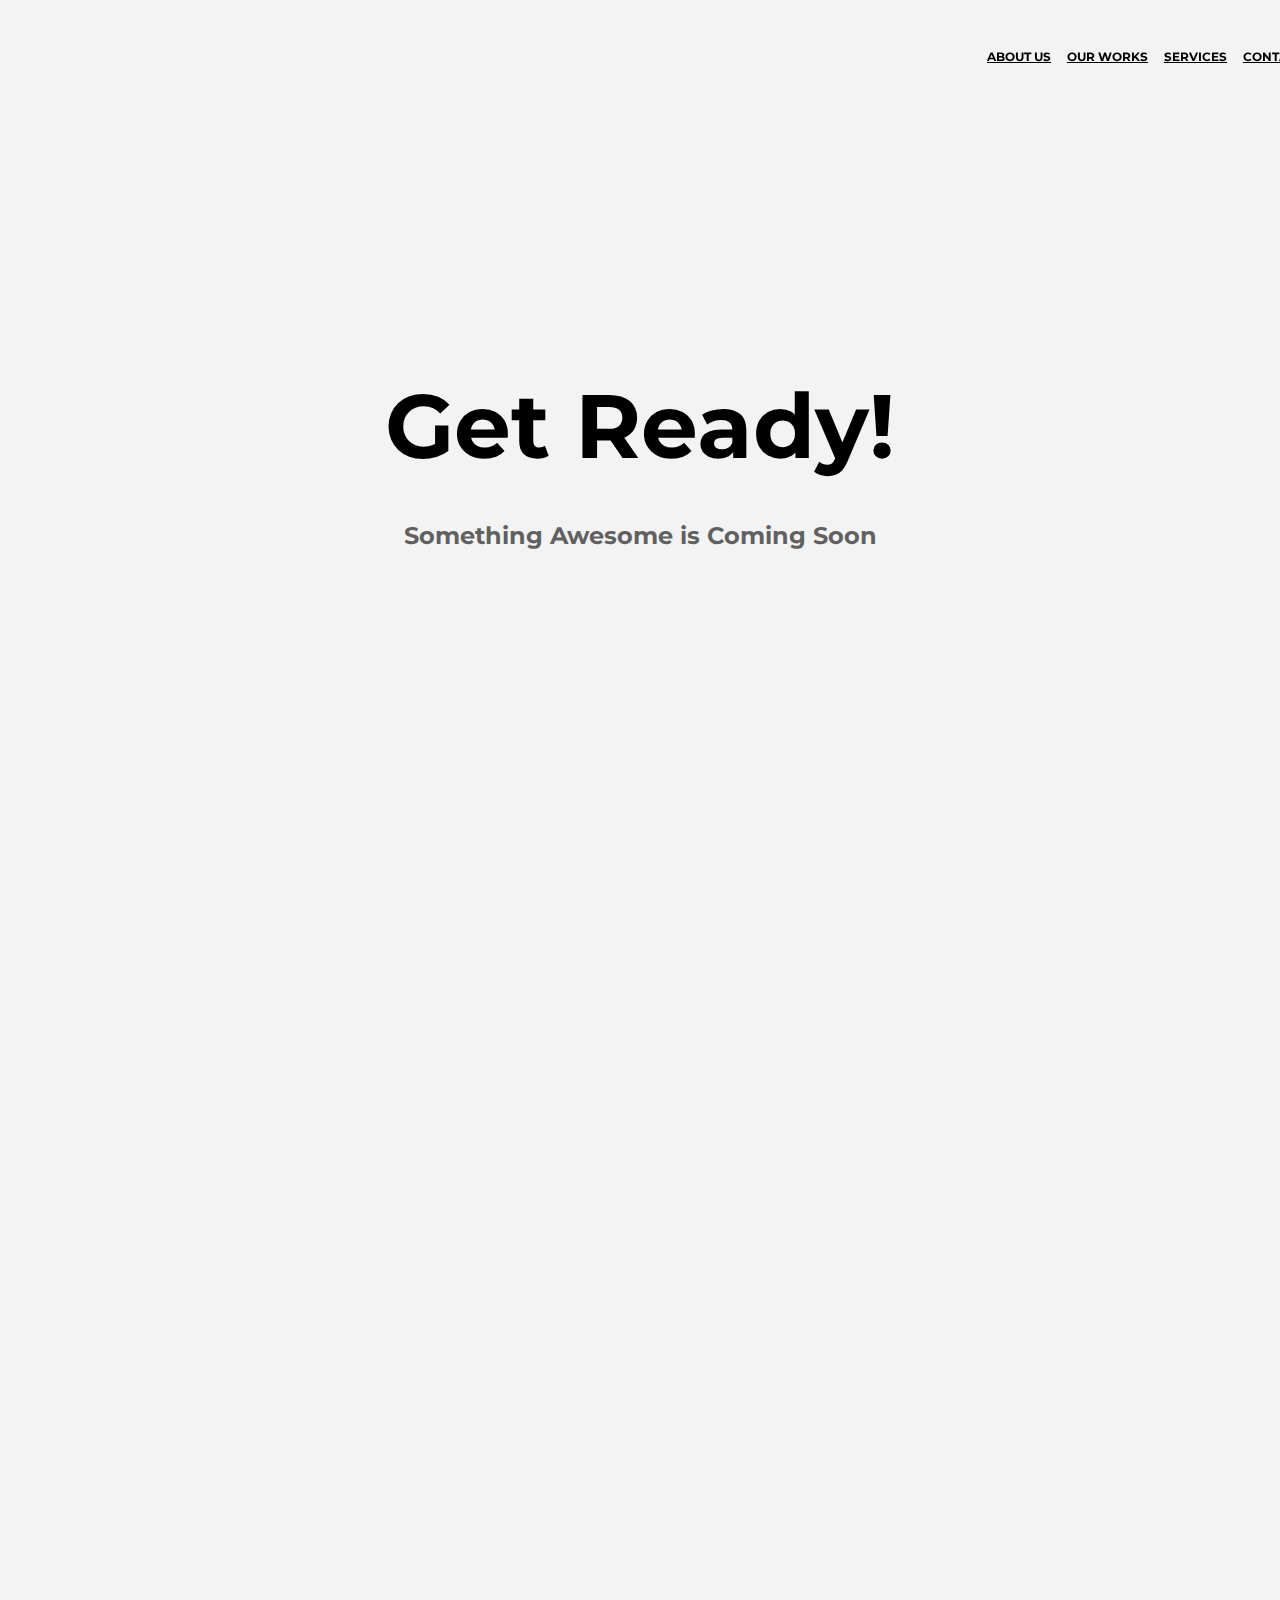
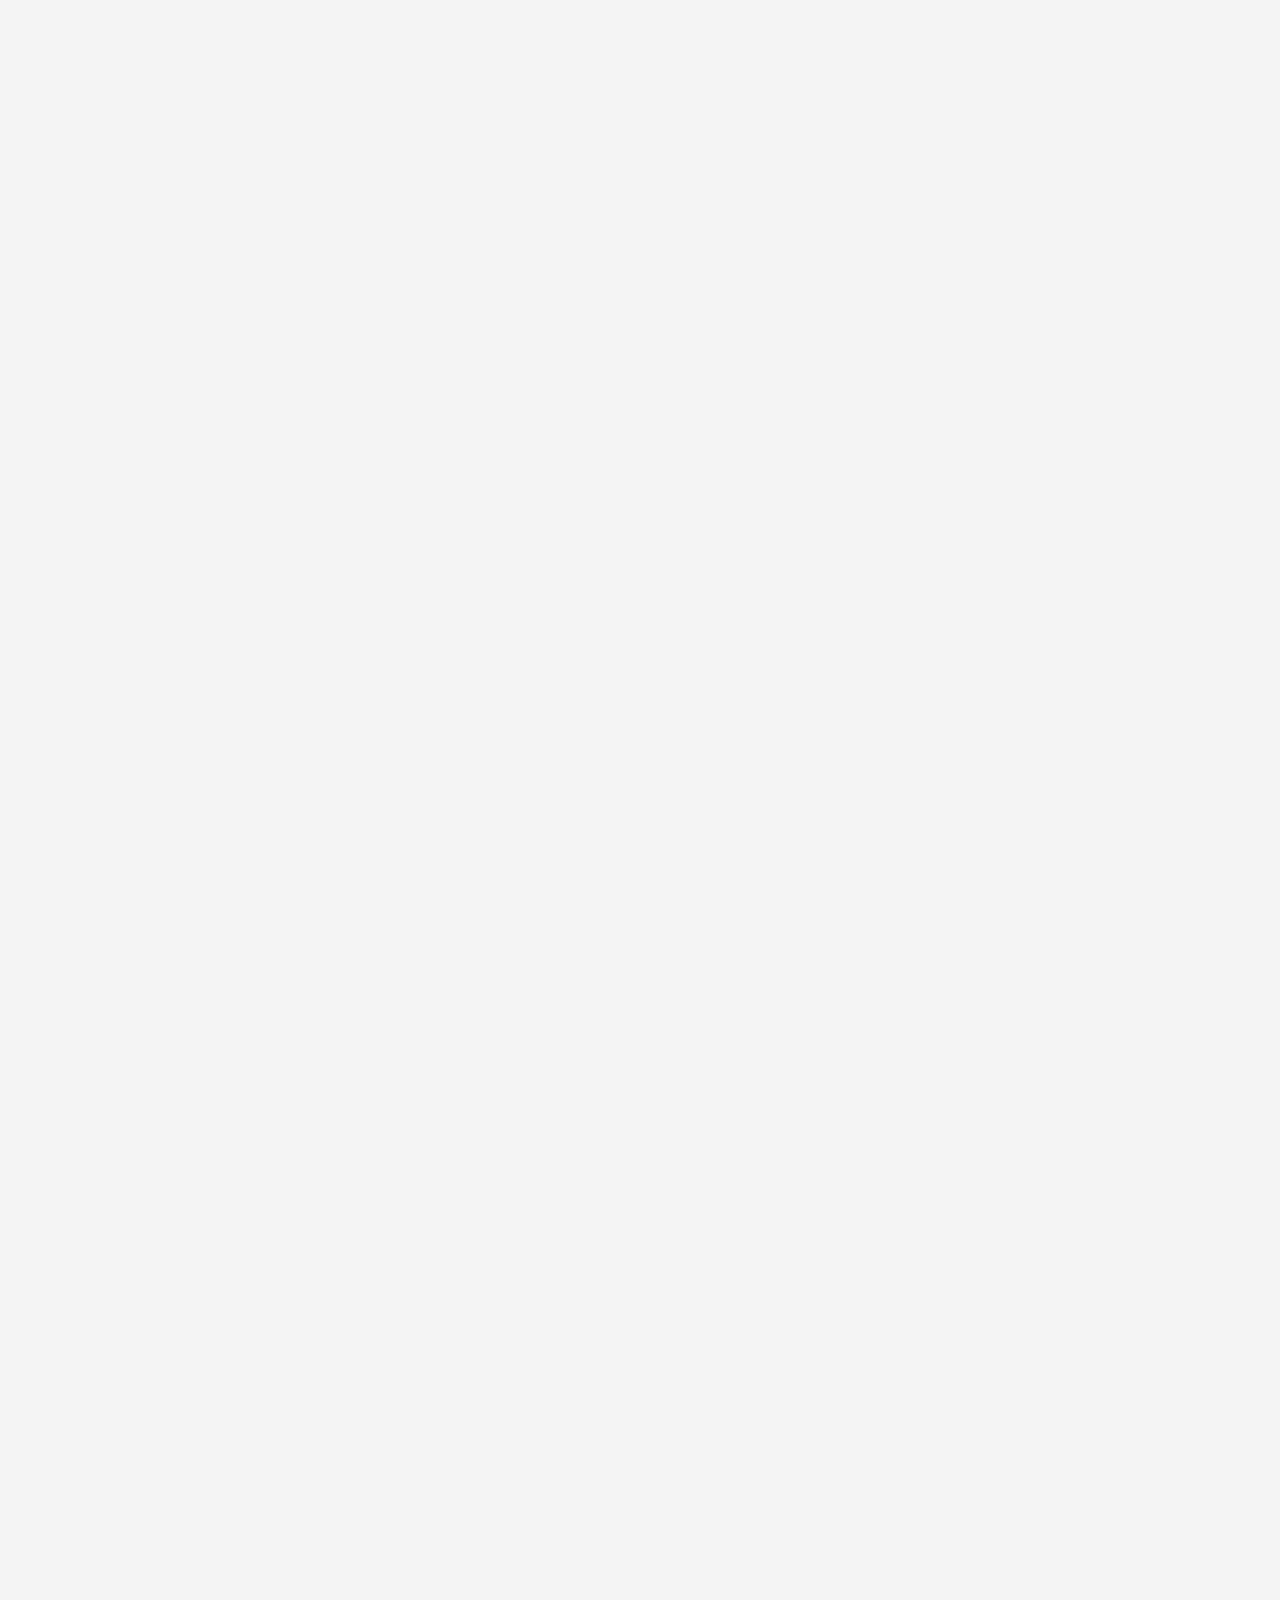
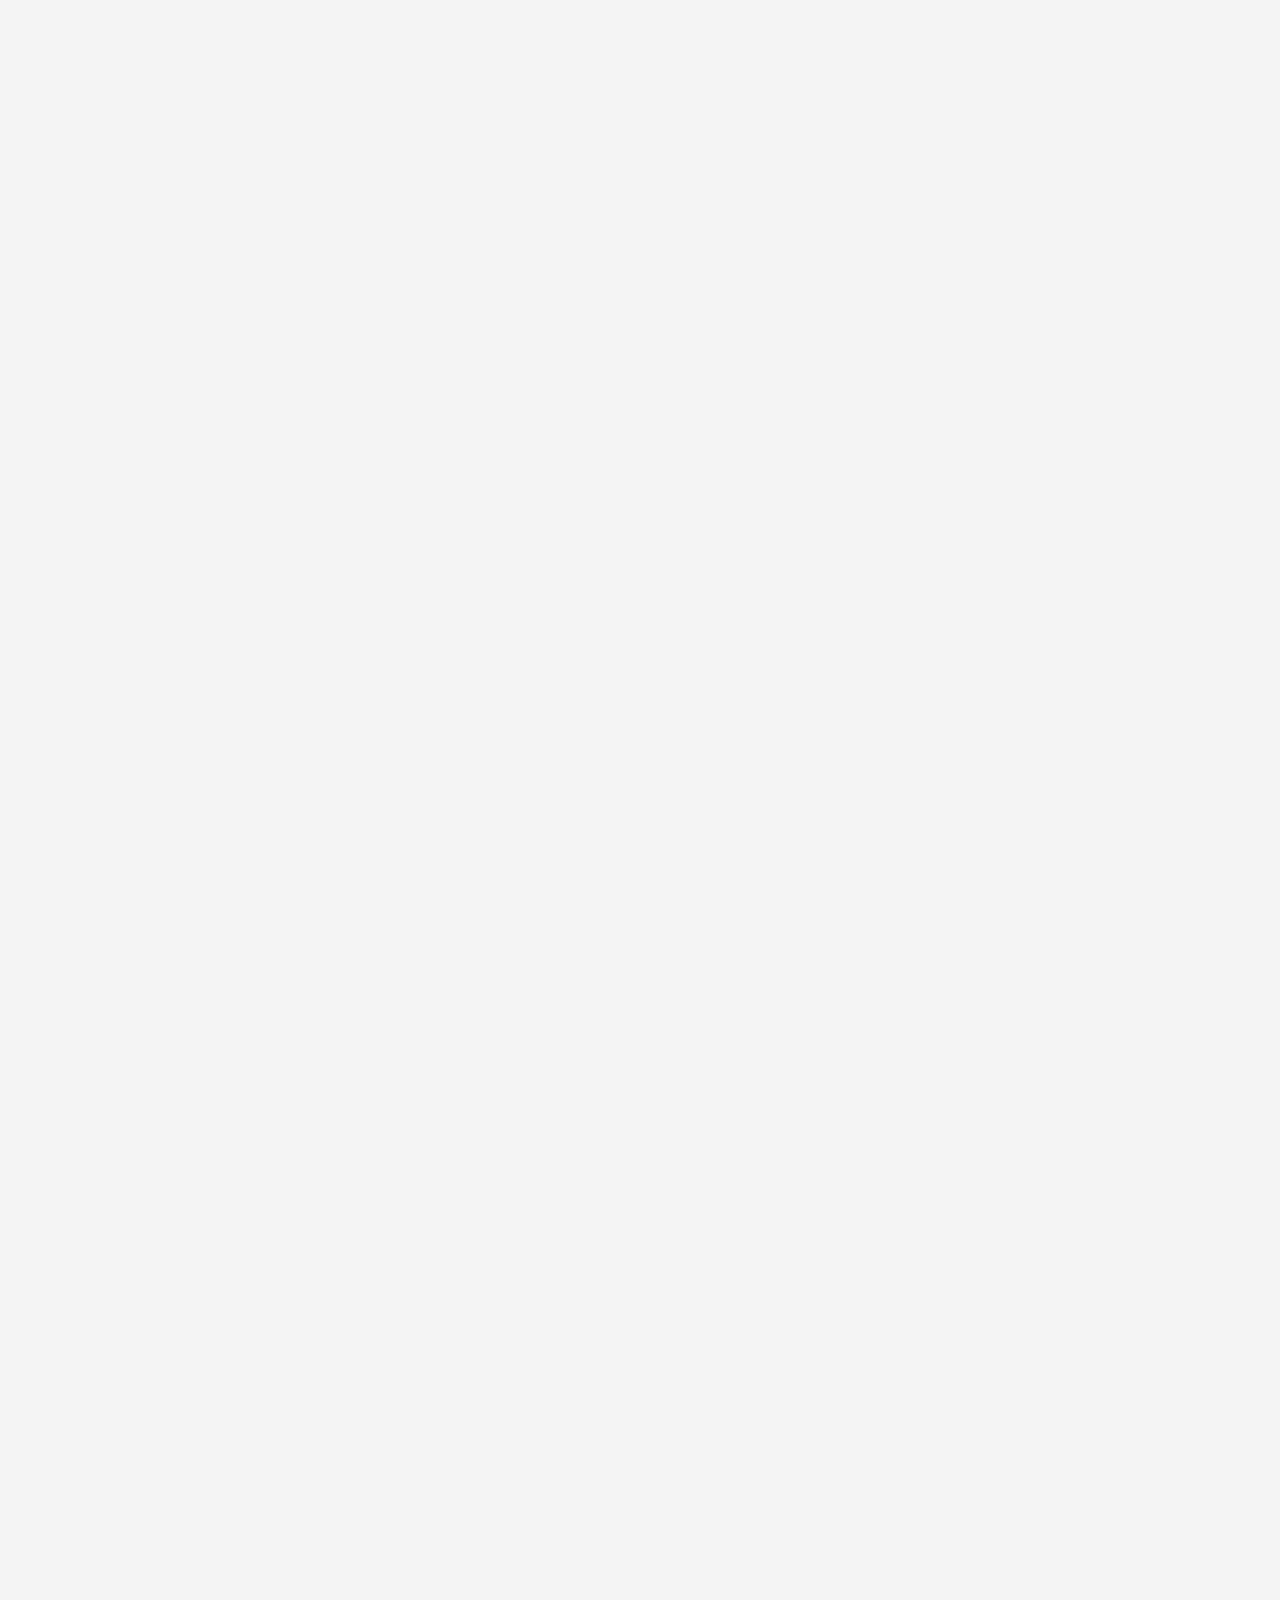
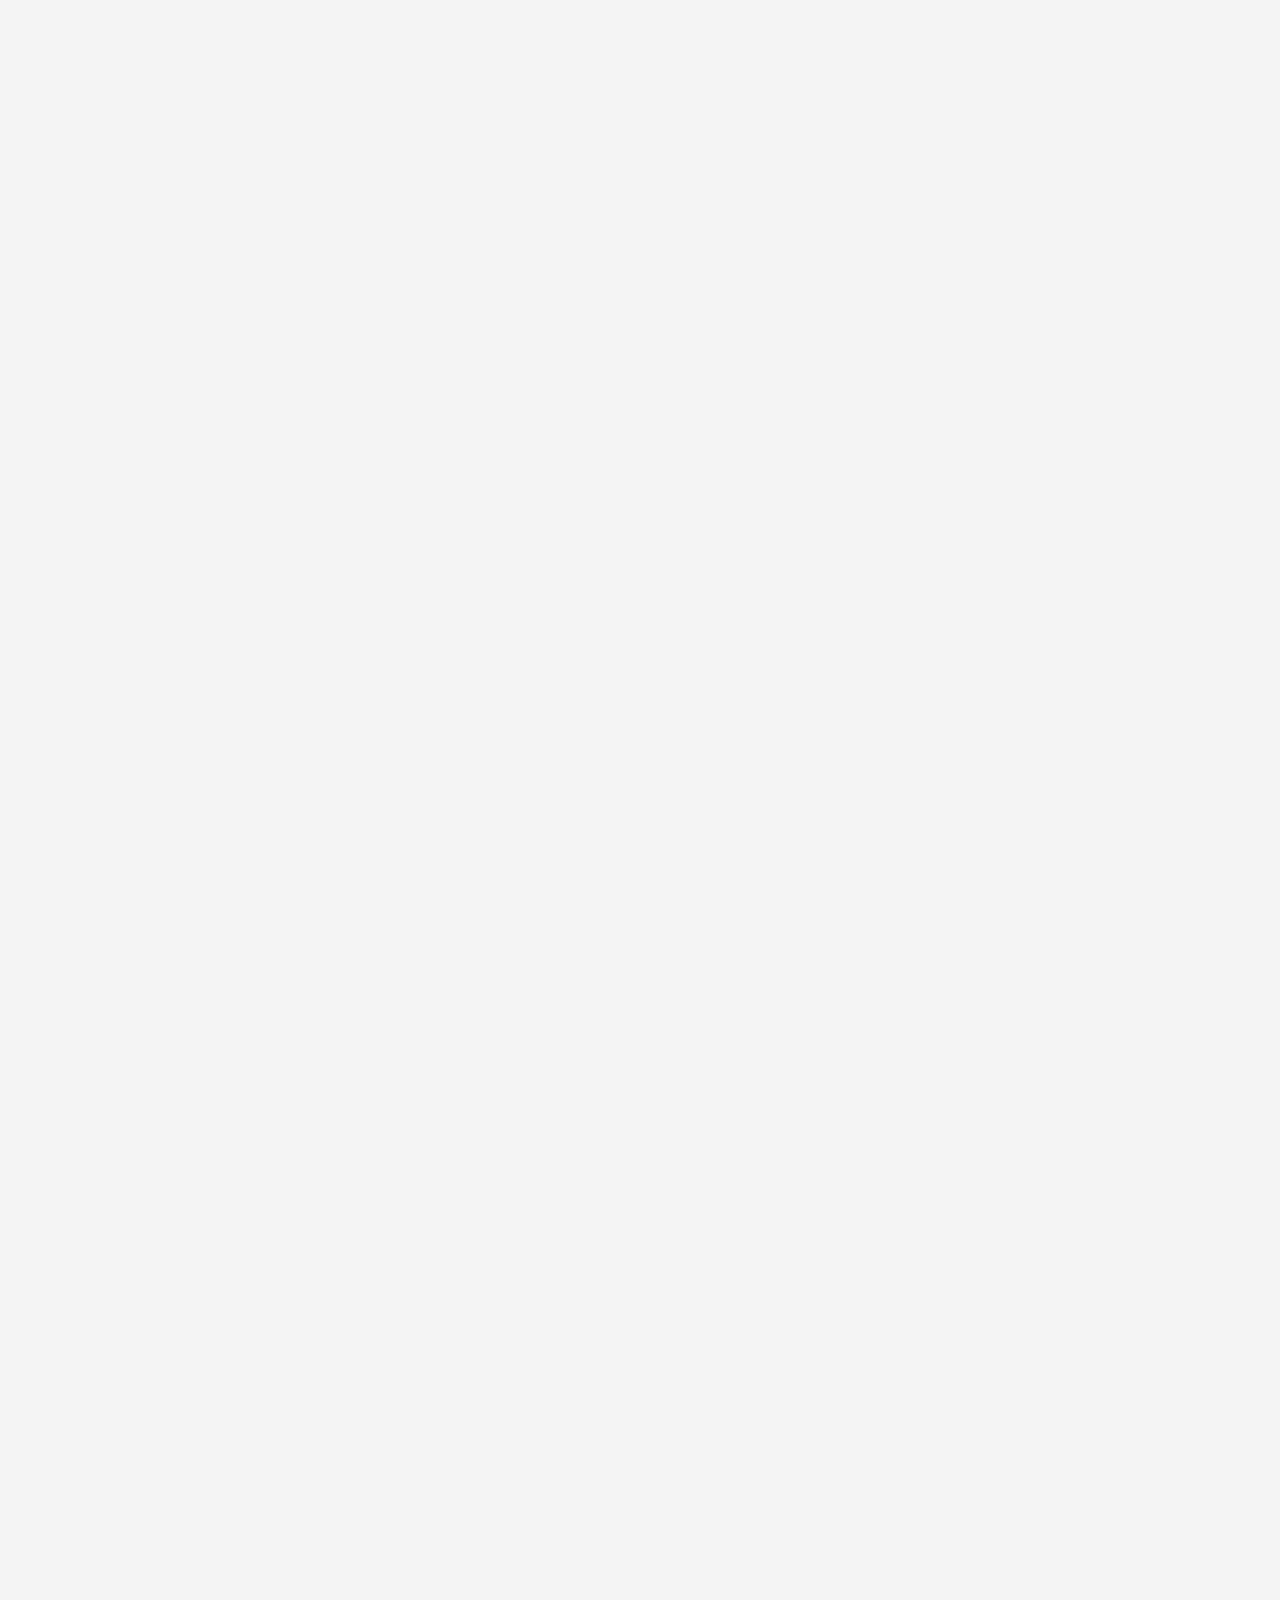
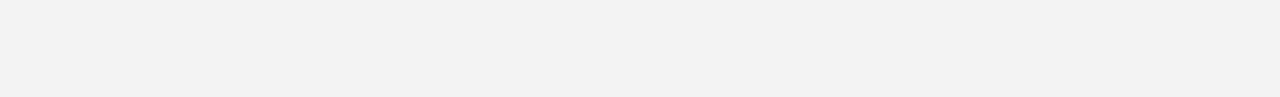
==== commit a3a9897a: "Update index.html" ====
--- a/index.html
+++ b/index.html
@@ -461,7 +461,7 @@
 </div>
 <!--end #modal-contact-us-->
 
-<script  src="assets/js/jquery-2.2.1.min.js"></script>
+<script  src="assets/jquery-2.2.1.min.js"></script>
 <script  src="http://maps.google.com/maps/api/js"></script>
 <script  src="assets/bootstrap.min.js"></script>
 <script  src="assets/jquery.validate.min.js"></script>
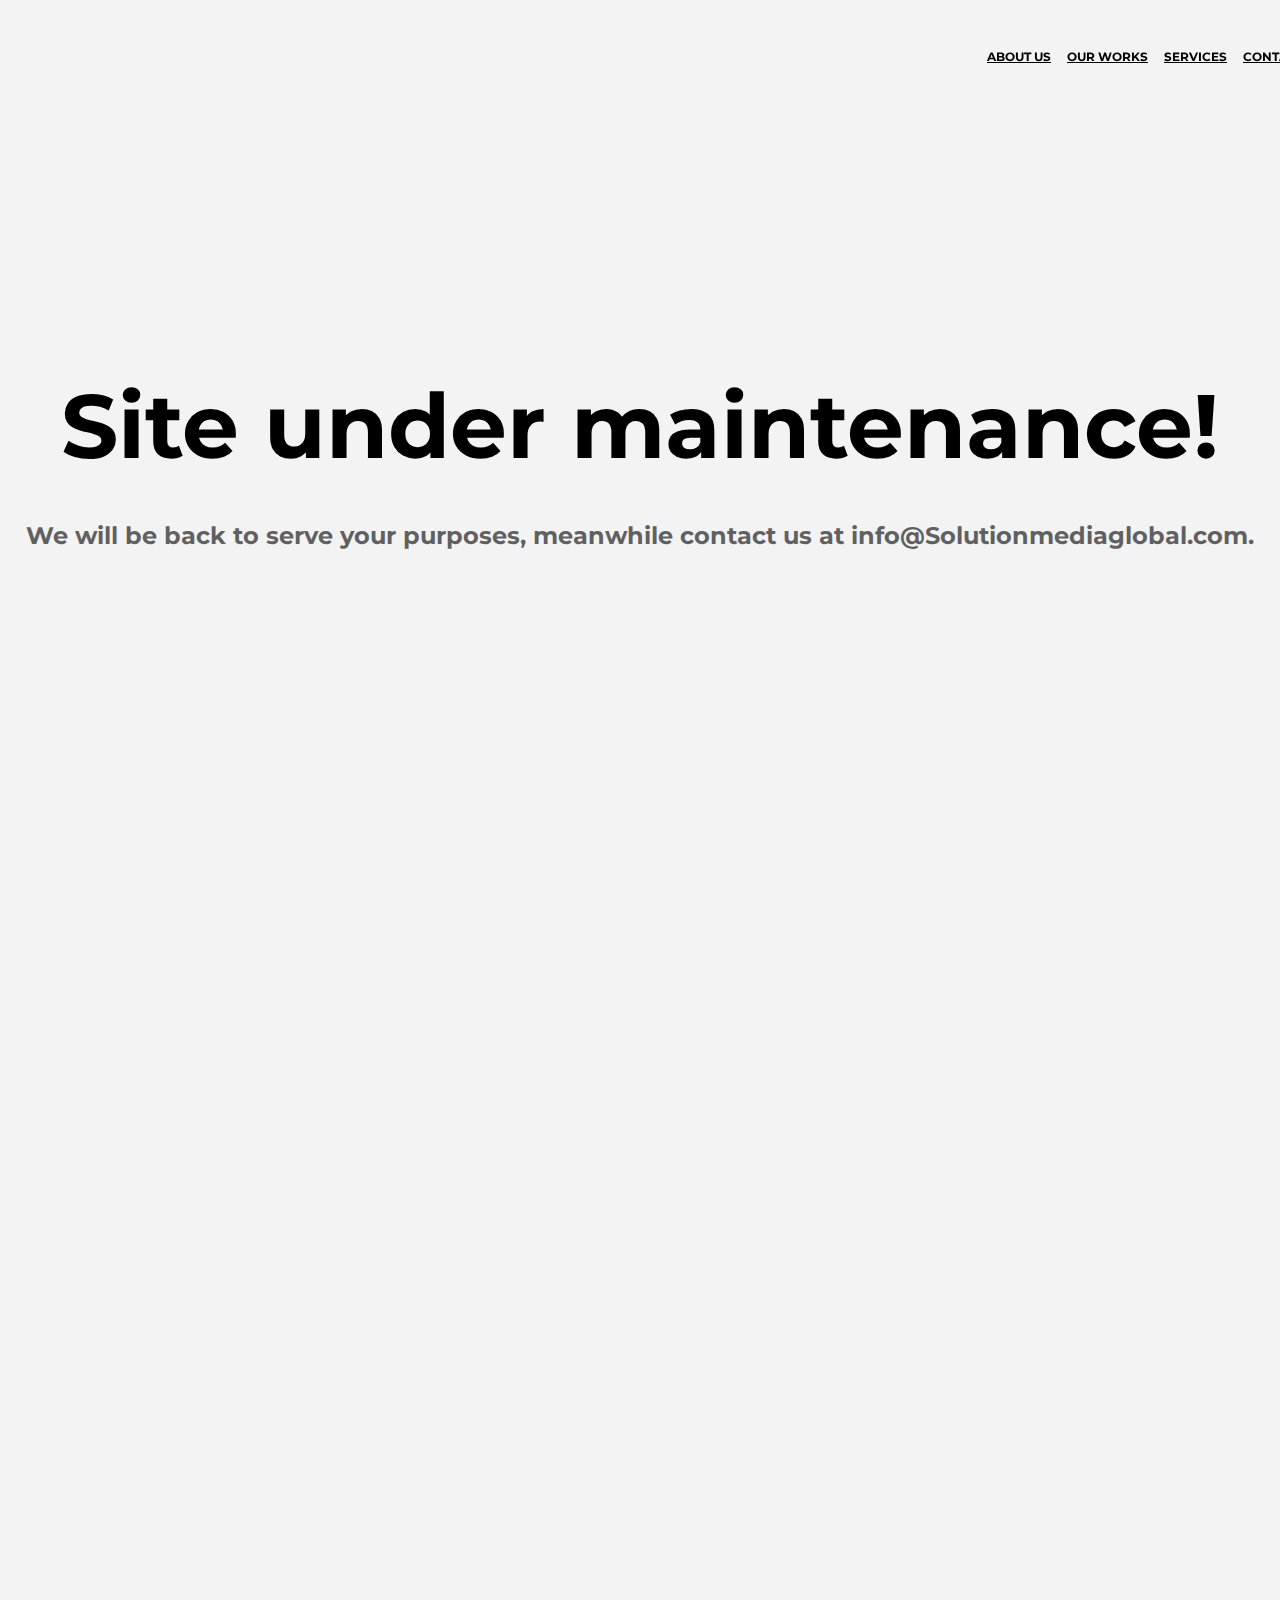
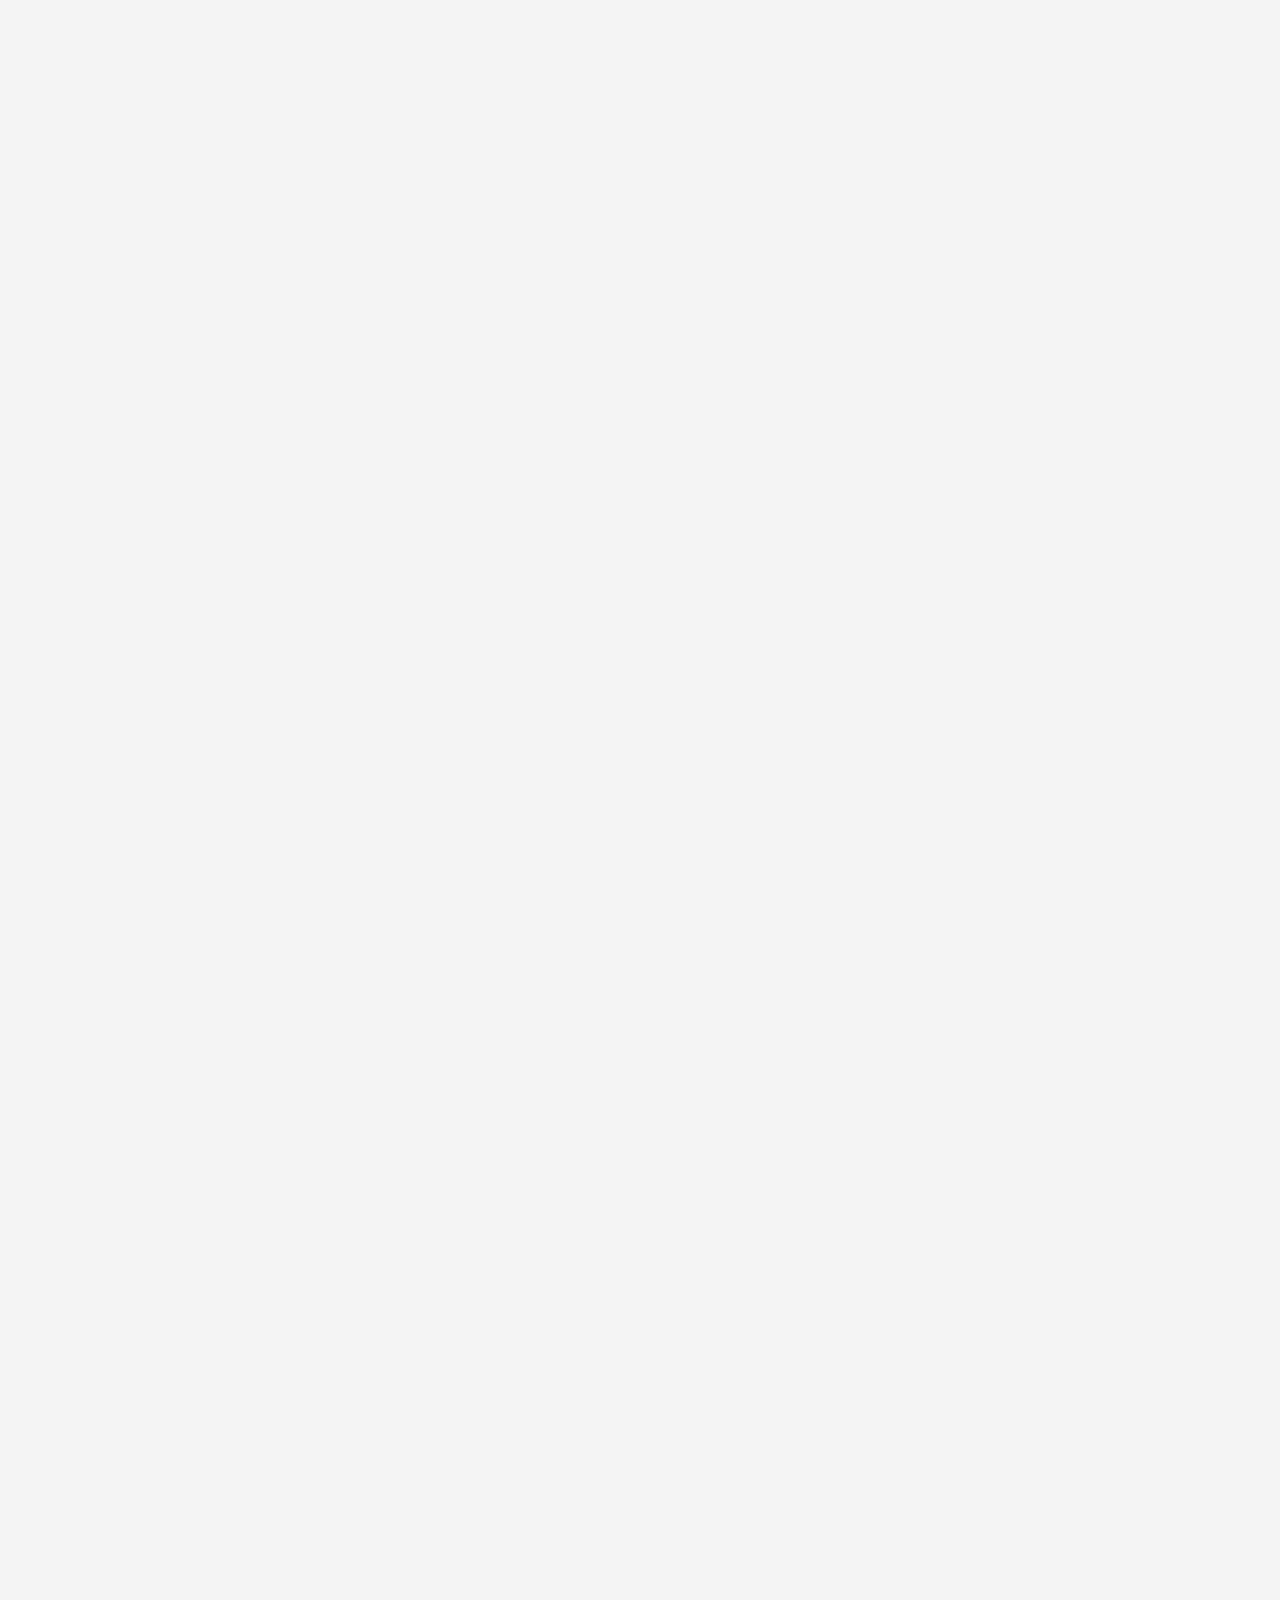
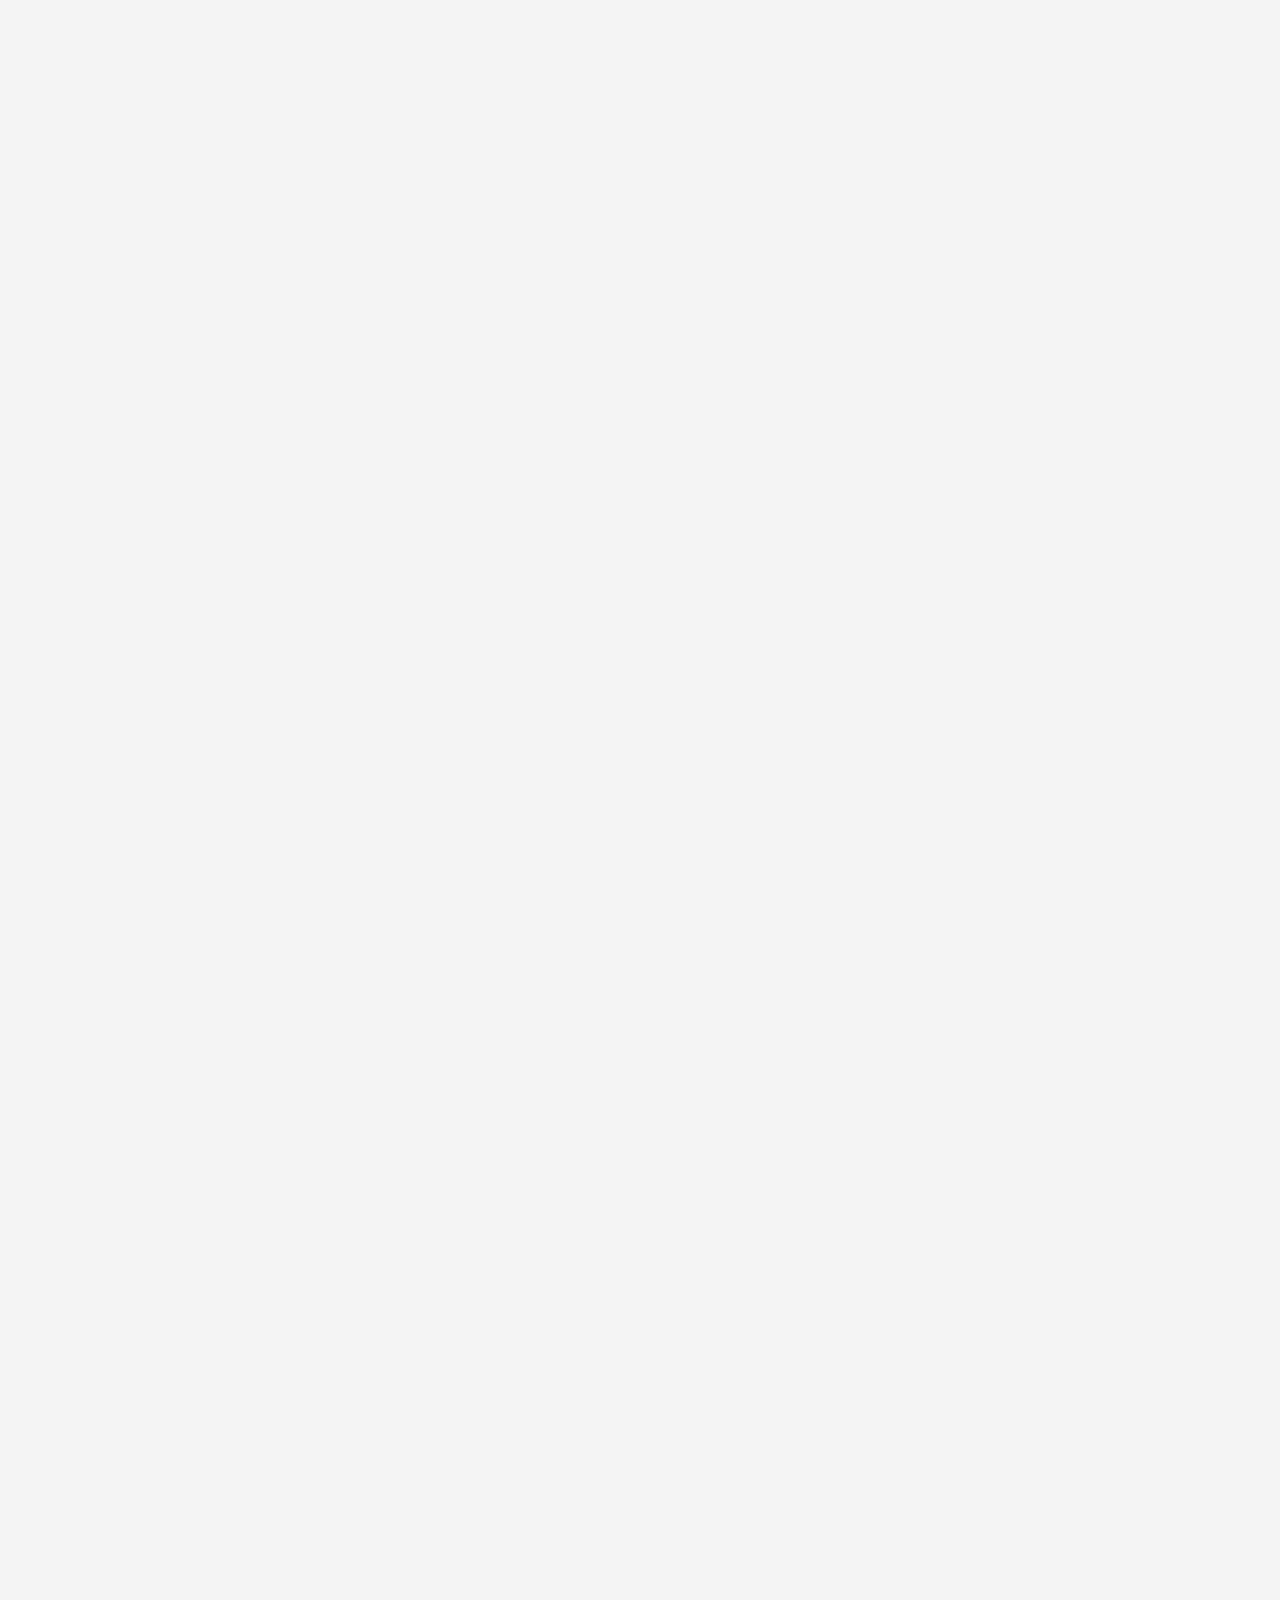
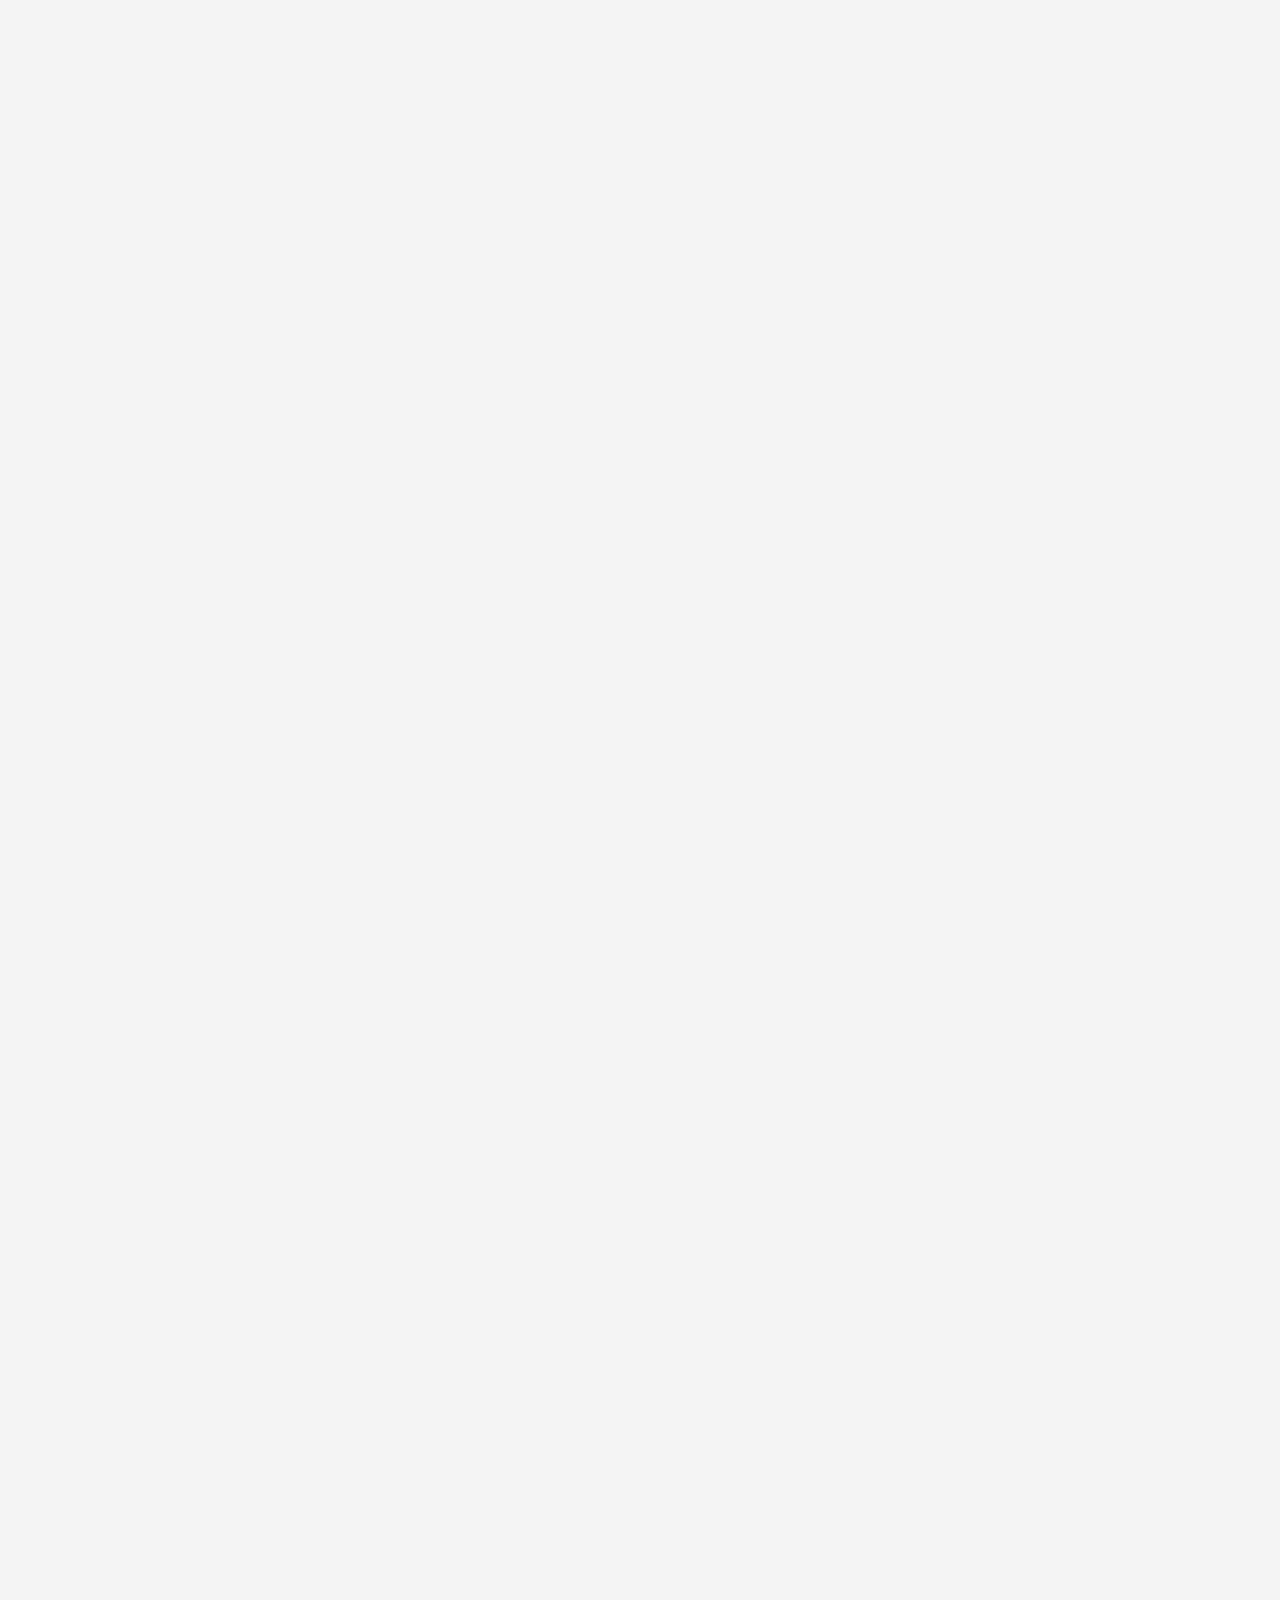
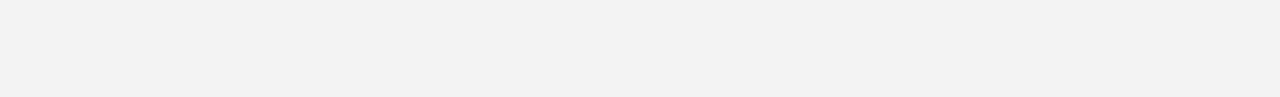
==== commit c191e27f: "Update index.html" ====
--- a/index.html
+++ b/index.html
@@ -38,8 +38,8 @@
     <div class="content-wrapper">
         <div class="content-main animate">
             <div class="container">
-                <h1 class="font-size-90">Get Ready!</h1>
-                <h2 class="opacity-60">Something Awesome is Coming Soon</h2>
+                <h1 class="font-size-90">Site under maintenance!</h1>
+                <h2 class="opacity-60">We will be back to serve your purposes, meanwhile contact us at info@Solutionmediaglobal.com.</h2>
             </div>
             <!--end container-->
         </div>
@@ -47,10 +47,10 @@
         <div class="background-wrapper">
             <div id="background-content">
                 <ul class="parallax" id="scene">
-                    <li class="layer opacity-90" data-depth="0.80"><img src="assets/img/parallax-4.svg" alt=""></li>
-                    <li class="layer opacity-90" data-depth="0.60"><img src="assets/img/parallax-3.svg" alt=""></li>
-                    <li class="layer opacity-90" data-depth="0.40"><img src="assets/img/parallax-2.svg" alt=""></li>
-                    <li class="layer opacity-90" data-depth="0.20"><img src="assets/img/parallax-1.svg" alt=""></li>
+                    <li class="layer opacity-90" data-depth="0.80"><img src="assets/parallax-4.svg" alt=""></li>
+                    <li class="layer opacity-90" data-depth="0.60"><img src="assets/parallax-3.svg" alt=""></li>
+                    <li class="layer opacity-90" data-depth="0.40"><img src="assets/parallax-2.svg" alt=""></li>
+                    <li class="layer opacity-90" data-depth="0.20"><img src="assets/parallax-1.svg" alt=""></li>
                 </ul>
             </div>
         </div>
@@ -89,7 +89,7 @@
                                     <div class="col-md-6 col-sm-6">
                                         <div class="person">
                                             <div class="image">
-                                                <div class="bg-transfer"><img src="assets/img/person-01.jpg" alt=""></div>
+                                                <div class="bg-transfer"><img src="assets/person-01.jpg" alt=""></div>
                                             </div>
                                             <h4>Jane Doe</h4>
                                             <h5>Company CEO</h5>
@@ -105,7 +105,7 @@
                                     <div class="col-md-6 col-sm-6">
                                         <div class="person">
                                             <div class="image">
-                                                <div class="bg-transfer"><img src="assets/img/person-02.jpg" alt=""></div>
+                                                <div class="bg-transfer"><img src="assets/person-02.jpg" alt=""></div>
                                             </div>
                                             <h4>Peter Wood</h4>
                                             <h5>Marketing Specialist</h5>
@@ -201,7 +201,7 @@
                                 </div>
                                 <!--end description-->
                                 <div class="image">
-                                    <div class="bg-transfer"><img src="assets/img/1.jpg" alt=""></div>
+                                    <div class="bg-transfer"><img src="assets/1.jpg" alt=""></div>
                                 </div>
                             </a>
                             <!--end work-->
@@ -215,7 +215,7 @@
                                 </div>
                                 <!--end description-->
                                 <div class="image">
-                                    <div class="bg-transfer"><img src="assets/img/2.jpg" alt=""></div>
+                                    <div class="bg-transfer"><img src="assets/2.jpg" alt=""></div>
                                 </div>
                             </a>
                             <!--end work-->
@@ -229,7 +229,7 @@
                                 </div>
                                 <!--end description-->
                                 <div class="image">
-                                    <div class="bg-transfer"><img src="assets/img/3.jpg" alt=""></div>
+                                    <div class="bg-transfer"><img src="assets/3.jpg" alt=""></div>
                                 </div>
                             </a>
                             <!--end work-->
@@ -243,7 +243,7 @@
                                 </div>
                                 <!--end description-->
                                 <div class="image">
-                                    <div class="bg-transfer"><img src="assets/img/4.jpg" alt=""></div>
+                                    <div class="bg-transfer"><img src="assets/4.jpg" alt=""></div>
                                 </div>
                             </a>
                             <!--end work-->
@@ -257,7 +257,7 @@
                                 </div>
                                 <!--end description-->
                                 <div class="image">
-                                    <div class="bg-transfer"><img src="assets/img/5.jpg" alt=""></div>
+                                    <div class="bg-transfer"><img src="assets/5.jpg" alt=""></div>
                                 </div>
                             </a>
                             <!--end work-->
@@ -271,7 +271,7 @@
                                 </div>
                                 <!--end description-->
                                 <div class="image">
-                                    <div class="bg-transfer"><img src="assets/img/6.jpg" alt=""></div>
+                                    <div class="bg-transfer"><img src="assets/6.jpg" alt=""></div>
                                 </div>
                             </a>
                             <!--end work-->
@@ -304,7 +304,7 @@
                         <div class="col-md-4 col-sm-4">
                             <div class="box">
                                 <div class="icon">
-                                    <img src="assets/img/camera.png" alt="">
+                                    <img src="assets/camera.png" alt="">
                                 </div>
                                 <h3>Photography</h3>
                                 <p>Lorem ipsum dolor sit amet, consectetur adipiscing elit. Phasellus laoreet sed tellus ut condimentum</p>
@@ -315,7 +315,7 @@
                         <div class="col-md-4 col-sm-4">
                             <div class="box">
                                 <div class="icon">
-                                    <img src="assets/img/computer.png" alt="">
+                                    <img src="assets/computer.png" alt="">
                                 </div>
                                 <h3>Webdesign</h3>
                                 <p>Lorem ipsum dolor sit amet, consectetur adipiscing elit. Phasellus laoreet sed tellus ut condimentum</p>
@@ -326,7 +326,7 @@
                         <div class="col-md-4 col-sm-4">
                             <div class="box">
                                 <div class="icon">
-                                    <img src="assets/img/compose.png" alt="">
+                                    <img src="assets/compose.png" alt="">
                                 </div>
                                 <h3>Copywriting</h3>
                                 <p>Lorem ipsum dolor sit amet, consectetur adipiscing elit. Phasellus laoreet sed tellus ut condimentum</p>
@@ -337,7 +337,7 @@
                         <div class="col-md-4 col-sm-4">
                             <div class="box">
                                 <div class="icon">
-                                    <img src="assets/img/cloud.png" alt="">
+                                    <img src="assets/cloud.png" alt="">
                                 </div>
                                 <h3>Cloud Servers</h3>
                                 <p>Lorem ipsum dolor sit amet, consectetur adipiscing elit. Phasellus laoreet sed tellus ut condimentum</p>
@@ -348,7 +348,7 @@
                         <div class="col-md-4 col-sm-4">
                             <div class="box">
                                 <div class="icon">
-                                    <img src="assets/img/mail.png" alt="">
+                                    <img src="assets/mail.png" alt="">
                                 </div>
                                 <h3>Email Campaigns</h3>
                                 <p>Lorem ipsum dolor sit amet, consectetur adipiscing elit. Phasellus laoreet sed tellus ut condimentum</p>
@@ -359,7 +359,7 @@
                         <div class="col-md-4 col-sm-4">
                             <div class="box">
                                 <div class="icon">
-                                    <img src="assets/img/magnifyingglass.png" alt="">
+                                    <img src="assets/magnifyingglass.png" alt="">
                                 </div>
                                 <h3>SEO Optimization</h3>
                                 <p>Lorem ipsum dolor sit amet, consectetur adipiscing elit. Phasellus laoreet sed tellus ut condimentum</p>
@@ -477,7 +477,7 @@
 
     var latitude = 34.038405;
     var longitude = -117.946944;
-    var markerImage = "assets/img/map-marker.png";
+    var markerImage = "assets/map-marker.png";
     var mapTheme = "light";
     var mapElement = "map";
 
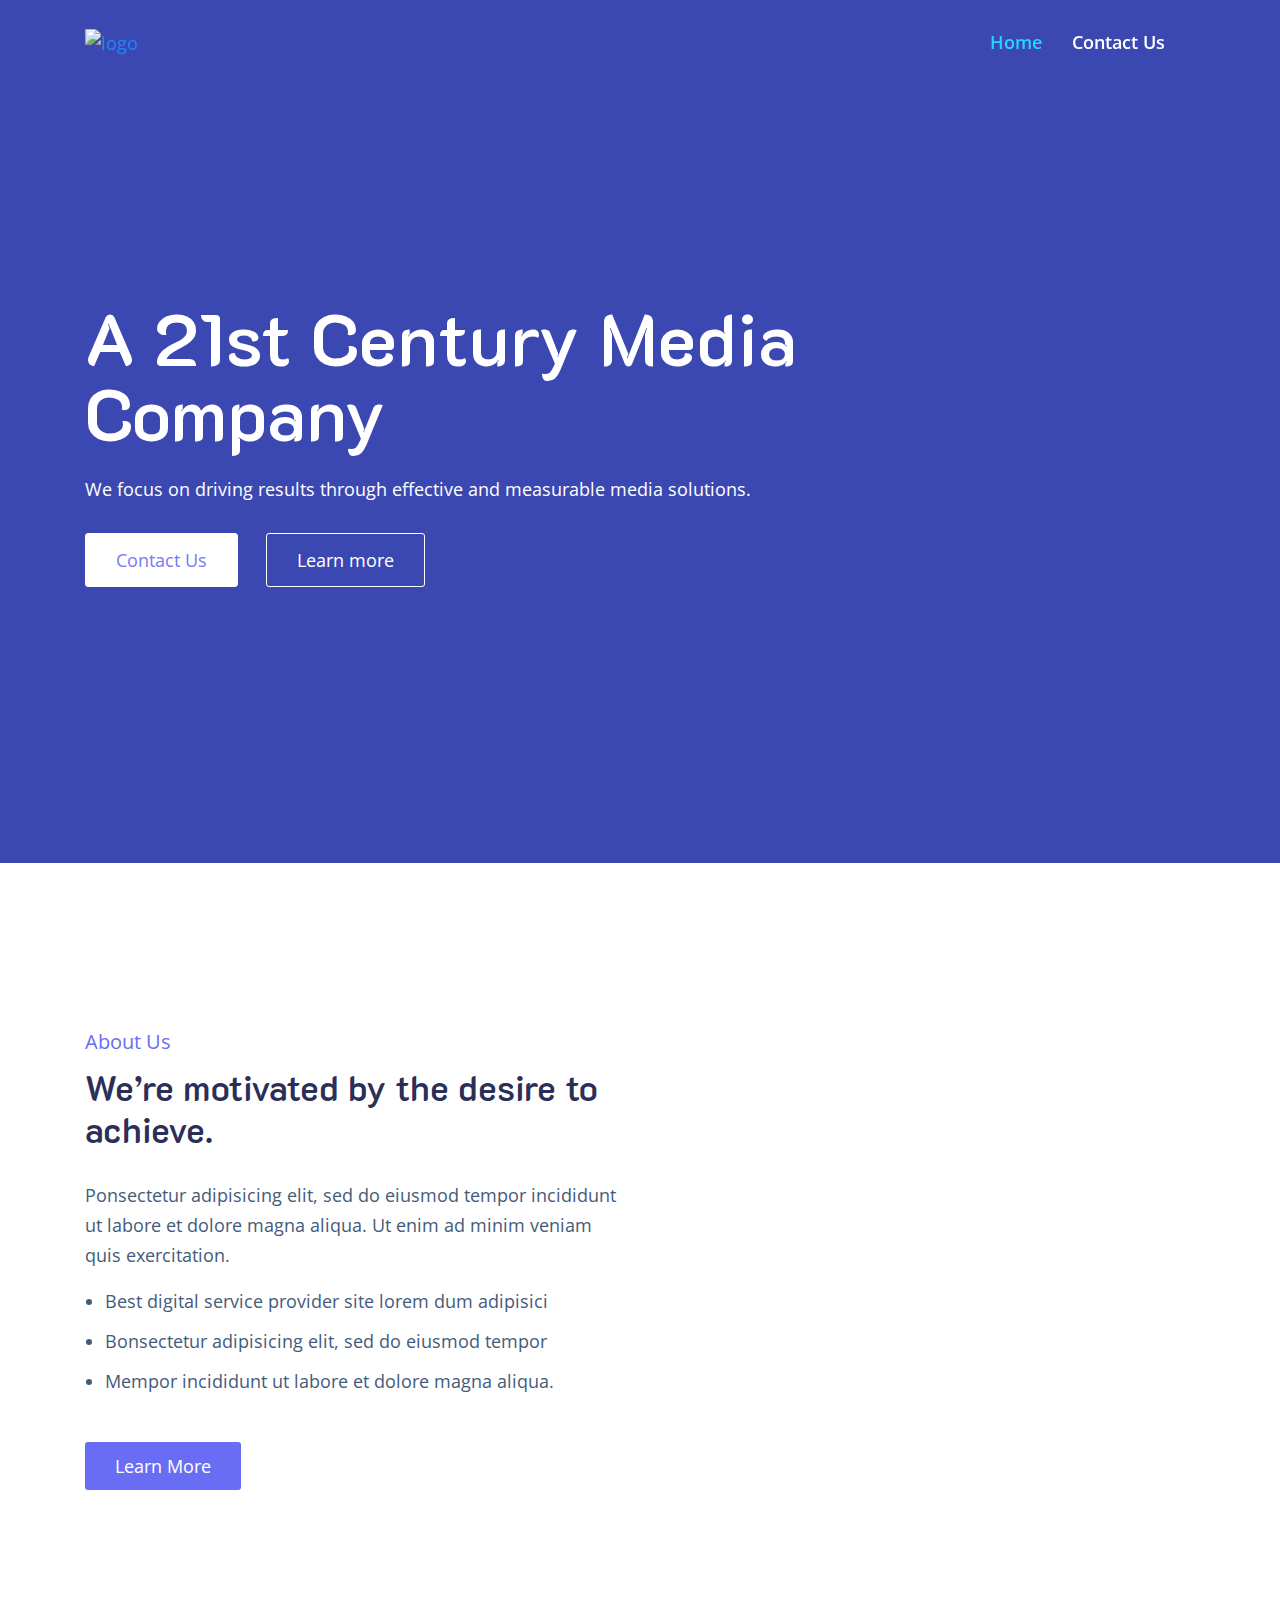
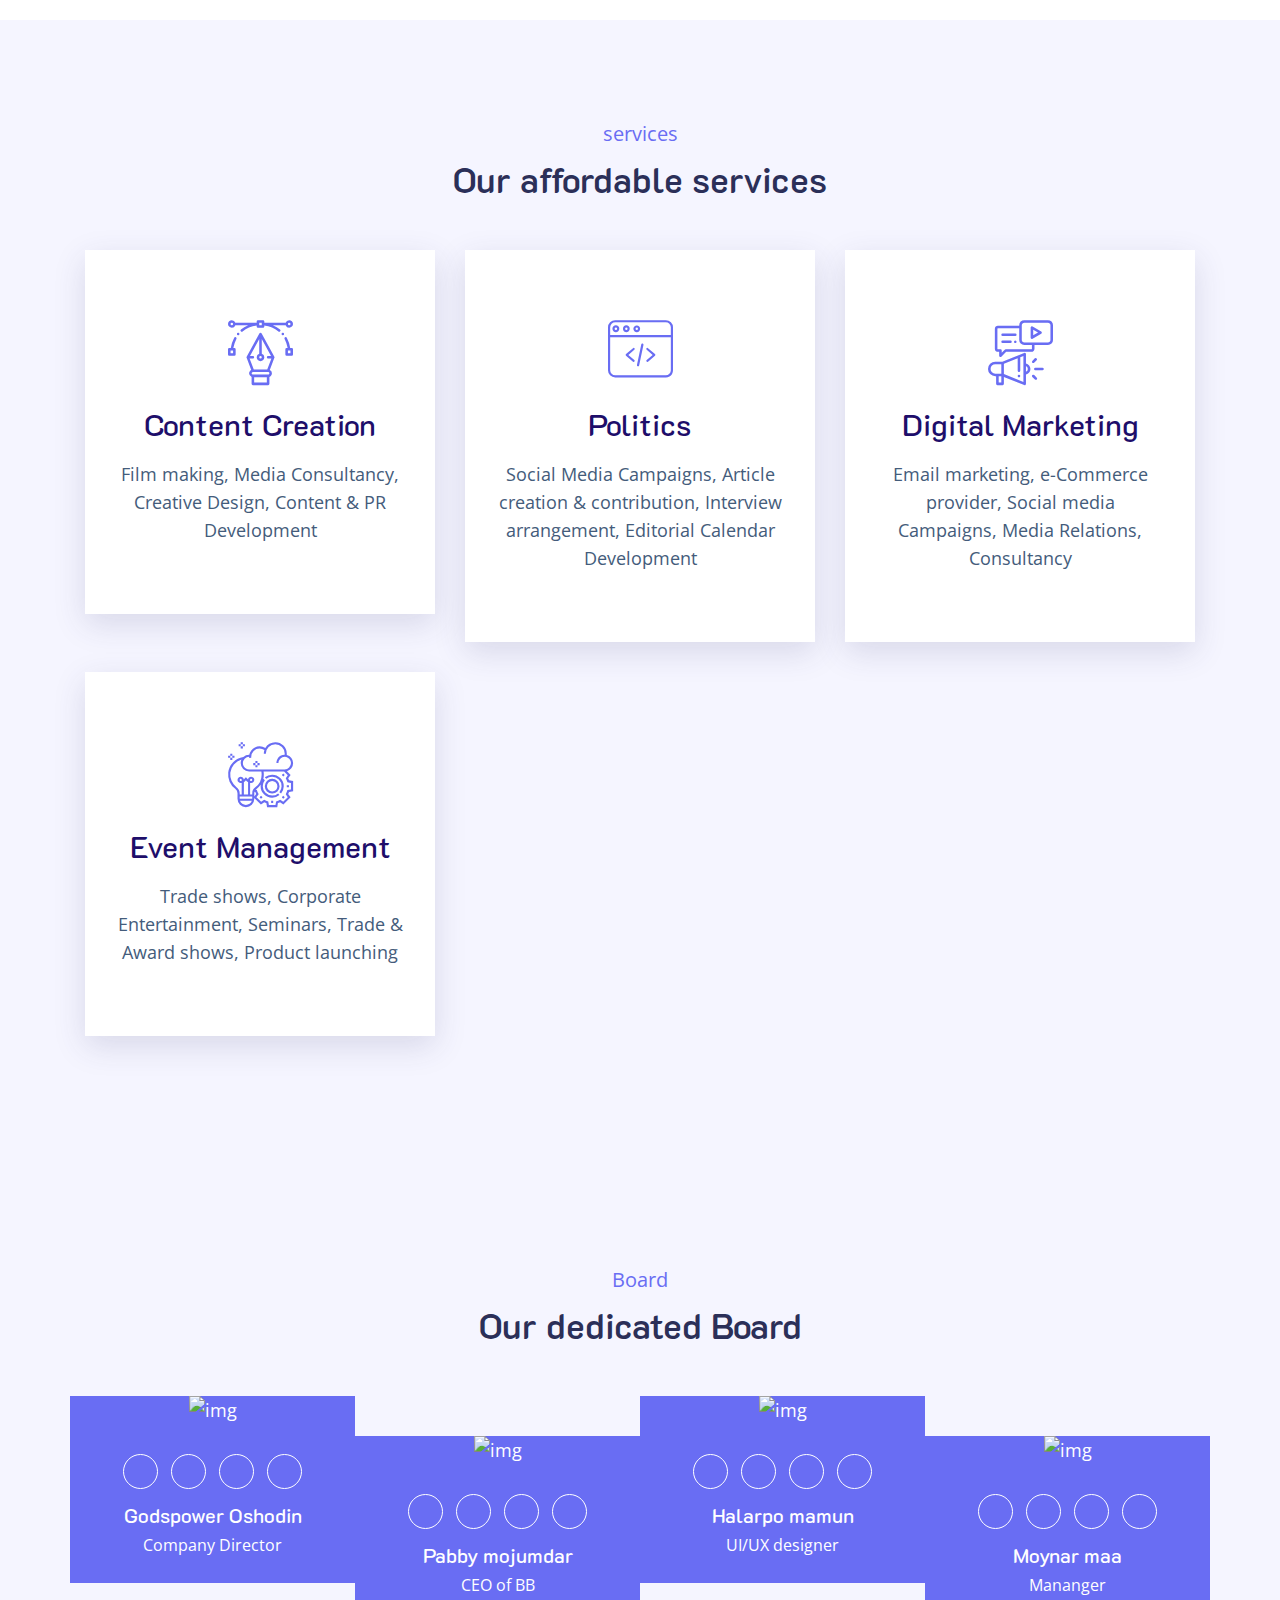
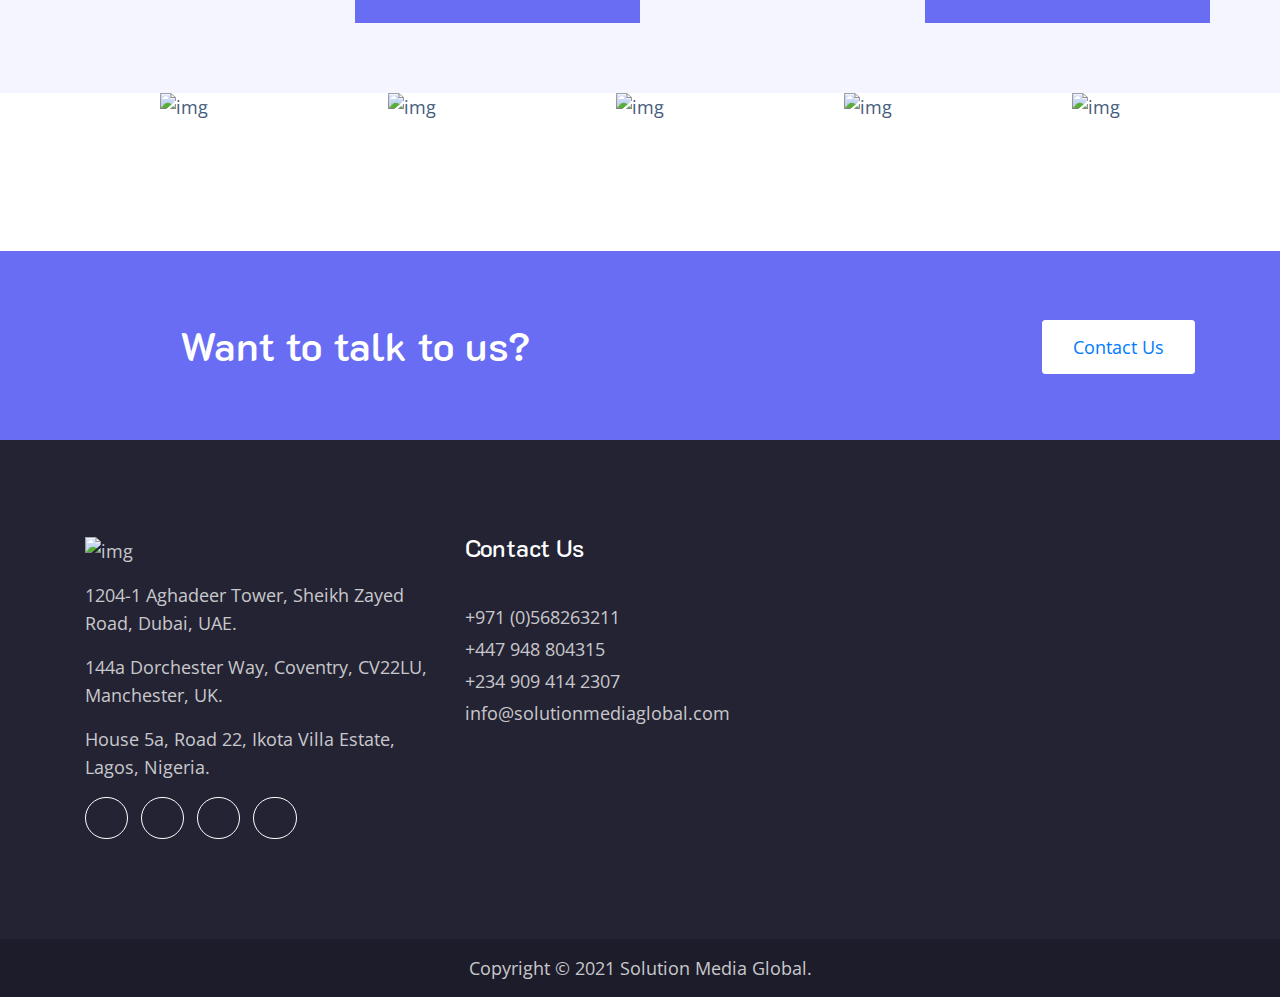
==== commit 0de2b5f1: "Add files via upload" ====
--- a/index.html
+++ b/index.html
@@ -1,501 +1,437 @@
-<!DOCTYPE html>
-
-<html lang="en-US">
+
+<!--
+*Services:*
+
+• Brand Communications 
+• Media Consultancy 
+• Political Campaign 
+• Film Making 
+• Content and PR Development 
+• Creative Designs 
+• Social Media Campaigns 
+• E-mail marketing
+• e-Commerce Provider 
+• Web Services 
+• Product Launching 
+• Award Shows 
+• Trade Shows 
+• Seminars 
+• Gala Dinners
+• Community Drives 
+• Charity Events  
+• Corporate Entertainment 
+• Media Relations 
+• Article creation and contribution 
+• Interview arrangement  
+• Editorial Calendar Development
+
+-->
+<!doctype html>
+<html lang="zxx">
+
 <head>
-    <meta charset="UTF-8"/>
-    <meta name="viewport" content="width=device-width, initial-scale=1.0">
-    <meta name="author" content="ThemeStarz">
-
-    <link href="assets/fonts/font-awesome.css" rel="stylesheet" type="text/css">
-    <link href="assets/fonts/elegant-fonts.css" rel="stylesheet" type="text/css">
-    <link href="https://fonts.googleapis.com/css?family=Montserrat:400,700" rel="stylesheet">
-    <link rel="stylesheet" href="assets/bootstrap.css" type="text/css">
-    <link rel="stylesheet" href="assets/magnific-popup.css" type="text/css">
-    <link rel="stylesheet" href="assets/style.css" type="text/css">
-
+    <!-- Required meta tags -->
+    <meta charset="utf-8">
+    <meta name="viewport" content="width=device-width, initial-scale=1, shrink-to-fit=no">
+    <!-- Bootstrap CSS -->
+    <link rel="stylesheet" href="css/bootstrap.min.css">
+    <link rel="stylesheet" href="css/slick.css">
+    <link rel="stylesheet" href="css/slick-theme.css">
+    <link rel="stylesheet" href="css/flaticon.css">
+    <link rel="stylesheet" href="css/elegent-icon.css">
+    <link rel="stylesheet" href="css/font-awesome.min.css">
+    <link rel="stylesheet" href="css/magnific-popup.css">
+    <link rel="stylesheet" href="css/color.css">
+    <link rel="stylesheet" href="css/theme.css">
     <title>Solution Media Global</title>
-
-    <style>
-        body { background-color: #f3f3f3; }
-    </style>
-
 </head>
 
 <body>
-<div class="page-wrapper">
-    <header>
-        <div class="brand animate"><a href=""><img src="assets/img/logo.png" alt=""></a></div>
-        <nav>
-            <ul class="navigation animate">
-                <li><a href="" data-toggle="modal" data-target="#modal-about-us">About Us</a></li>
-                <li><a href="" data-toggle="modal" data-target="#modal-our-works">Our Works</a></li>
-                <li><a href="" data-toggle="modal" data-target="#modal-services">Services</a></li>
-                <li><a href="" data-toggle="modal" data-target="#modal-contact-us">Contact</a></li>
-            </ul>
-            <!--end navigation-->
-        </nav>
-    </header>
-    <div class="content-wrapper">
-        <div class="content-main animate">
+    <!-- Preloading -->
+    <div id="preloader">
+        <div class="spinner">
+            <div class="uil-ripple-css" style="transform:scale(0.29);">
+                <div></div>
+                <div></div>
+            </div>
+        </div>
+    </div>
+    <nav class="navbar navbar-expand-lg fixed-top">
+        <div class="container">
+            <a href="index.html" class="custom-logo-link">
+                <img src="images/smg.png" alt="logo">
+            </a>
+            <a class="sticky-logo" rel="home" href="index.html">
+                <img src="images/smg.png" alt="SMG">
+            </a>
+            <button class="navbar-toggler" type="button" data-toggle="collapse" data-target="#navbarNav" aria-controls="navbarNav" aria-expanded="false" aria-label="Toggle navigation">
+                <span class="navbar-toggler-icon"></span>
+            </button>
+            <div class="collapse navbar-collapse" id="navbarNav">
+                <ul class="navbar-nav ml-auto">
+                    <li class="nav-item">
+                        <a class="nav-link active" href="index.html">Home</a>
+                    </li>
+                    <li class="nav-item">
+                        <a class="nav-link" href="contact.html">Contact Us</a>
+                    </li>
+                </ul>
+            </div>
+        </div>
+    </nav>
+    <section class="banner">
+        <div class="container">
+            <div class="row">
+                <div class="col-lg-8 d-none d-xl-block">
+                    <div class="banner-3-content">
+                        <h1>A 21st Century Media Company</h1>
+                        <p>We focus on driving results through effective and measurable media solutions.</p>
+                        <div class="bnr-btn">
+                            <ul class="list-inline">
+                                <li class="list-inline-item"><a href="#">Contact Us</a></li>
+                                <li class="list-inline-item"><a href="#">Learn more </a></li>
+                            </ul>
+                        </div>
+                    </div>
+                </div>
+                <div class="col-lg-12 d-block d-lg-block d-sm-block d-xl-none">
+                    <div class="banner-3-content">
+                        <h1>A 21st Century Media Company</h1>
+                        <p>We focus on driving results through effective and measurable media solutions.</p>
+                        <div class="bnr-btn">
+                            <ul class="list-inline">
+                                <li class="list-inline-item"><a href="#">Contact Us</a></li>
+                                <li class="list-inline-item"><a href="#">Learn more </a></li>
+                            </ul>
+                        </div>
+                    </div>
+                </div>
+            </div>
+        </div>
+    </section>
+    <div class="space" style="height: 115px"></div>
+	<section id="about_me">
+		<div class="container">
+			<div class="row">
+				<div class="col-sm-12 d-block d-lg-none text-center">
+					<img class="img-fluid" src="images/img-1.png" alt="">
+					<div class="space" style="height: 50px"></div>
+				</div>
+				<div class="col-sm-12 col-lg-6">
+					<div class="space d-none d-md-none d-xl-block d-sm-block" style="height: 50px"></div>
+					<div class="section-title color" style="text-align: left">
+						<span>About Us</span>
+						<h1>We’re motivated by the desire to achieve.</h1>
+					</div>
+					<div class="space" style="height: 20px"></div>
+					<div class="elementor-text-editor">
+						<p>Ponsectetur adipisicing elit, sed do eiusmod tempor incididunt ut labore et dolore magna aliqua. Ut enim ad minim veniam quis exercitation.</p>
+						<ul>
+							<li>Best digital service provider site lorem dum adipisici</li>
+							<li>Bonsectetur adipisicing elit, sed do eiusmod tempor</li>
+							<li>Mempor incididunt ut labore et dolore magna aliqua.</li>
+						</ul>
+					</div>
+					<div class="space" style="height: 30px"></div>
+					<div class="felipa-btn">
+						<a href="#">Learn More</a>
+					</div>
+				</div>
+				<div class="col-sm-12 col-lg-6 d-none d-xl-block d-lg-block">
+					<img class="img-fluid" src="images/img-1.png" alt="">
+				</div>
+			</div>
+		</div>
+	</section>
+    <div class="space" style="height: 130px"></div>
+    <section class="services">
+        <div class="container">
+            <div class="row">
+                <div class="col-sm-12">
+                    <div class="section-title color" style="text-align: center">
+                        <span>services</span>
+                        <h1>Our affordable services</h1>
+                    </div>
+                </div>
+                <div class="space" style="height: 130px"></div>
+                <div class="col-sm-6 col-lg-4">
+                    <div class="service-item">
+                        <i class="flaticon-vector"></i>
+                        <h5>Content Creation</h5>
+                        <p>Film making, Media Consultancy, Creative Design, Content & PR Development</p>
+                    </div>
+                </div>
+                <div class="col-sm-6 col-lg-4">
+                    <div class="service-item">
+                        <i class="flaticon-web-programming"></i>
+                        <h5>Politics</h5>
+                        <p> Social Media Campaigns, Article creation & contribution, Interview arrangement, Editorial Calendar Development</p>
+                    </div>
+                </div>
+                <div class="col-sm-6 col-lg-4">
+                    <div class="service-item">
+                        <i class="flaticon-digital-marketing"></i>
+                        <h5>Digital Marketing</h5>
+                        <p> Email marketing, e-Commerce provider, Social media Campaigns, Media Relations, Consultancy</p>
+                    </div>
+                </div>
+                <div class="col-sm-6 col-lg-4">
+                    <div class="service-item">
+                        <i class="flaticon-brainstorming"></i>
+                        <h5>Event Management</h5>
+                        <p>Trade shows, Corporate Entertainment, Seminars, Trade & Award shows, Product launching</p>
+                    </div>
+                </div>
+            </div>
+        </div>
+    </section>
+	
+	<!-- <section class="home-counter">
+        <div class="container">
+			  <div class="row">
+				<div class="col-md-4" >
+				  <h1><span class="counter">2,523</span></h1>
+				  <h3>Customers</h3>
+				  <i class="fa fa-users"></i>
+				</div> 
+				<div class="col-md-4">
+				  <h1><span class="counter">63,075</span></h1>
+				  <h3>Total Web Pages</h3>
+				  <i class="fa fa-desktop"></i>
+				</div>
+				<div class="col-md-4">
+				  <h1><span class="counter">12,218</span></h1>
+				  <h3>Cups Of Coffee</h3>
+				  <i class="fa fa-coffee"></i>
+				</div>
+			  </div>
+		</div>
+    </section> -->
+	
+    
+    <!-- <section class="testimonial-sec">
+        <div class="container">
+            <div class="row">
+                <div class="col-sm-12">
+                    <div class="section-title color" style="text-align: center">
+                       <span>feedback</span>
+                       <h1>What client says</h1>
+                    </div>
+                </div>
+                <div class="testimonials">
+                    <div class="testimonial-item">
+                        <img class="testi-quote" src="images/quote.png" alt="img">
+                        <p>Lorem ipsum dolor sit amet, consectetur adipisicing elit, sed do eiusmod tempor incididunt ut labore et dolore magna aliqua. Ut enim ad minim veniam, quis nostrud exercitation</p>
+                        <div class="row">
+                            <div class="col-sm-2">
+                                <img src="images/b.jpg" alt="Logo">
+                            </div>
+                            <div class="col-sm-5">
+                                <h5>Ibrahim emran</h5>
+                                <span>CEO of Felipa</span>
+                            </div>
+                        </div>
+                    </div>
+                    <div class="testimonial-item">
+                        <img class="testi-quote" src="images/quote.png" alt="img">
+                        <p>Lorem ipsum dolor sit amet, consectetur adipisicing elit, sed do eiusmod tempor incididunt ut labore et dolore magna aliqua. Ut enim ad minim veniam, quis nostrud exercitation</p>
+                        <div class="row">
+                            <div class="col-sm-2">
+                                <img src="images/c.png" alt="Logo">
+                            </div>
+                            <div class="col-sm-5">
+                                <h5>Ibrahim emran</h5>
+                                <span>CEO of BongoBeyond</span>
+                            </div>
+                        </div>
+                    </div>
+                    <div class="testimonial-item">
+                        <img class="testi-quote" src="images/quote.png" alt="img">
+                        <p>Lorem ipsum dolor sit amet, consectetur adipisicing elit, sed do eiusmod tempor incididunt ut labore et dolore magna aliqua. Ut enim ad minim veniam, quis nostrud exercitation</p>
+                        <div class="row">
+                            <div class="col-sm-2">
+                                <img src="images/a.jpg" alt="Logo">
+                            </div>
+                            <div class="col-sm-5">
+                                <h5>Ibrahim emran</h5>
+                                <span>CEO of Felipa</span>
+                            </div>
+                        </div>
+                    </div>
+                </div>
+            </div>
+        </div>
+    </section> -->
+	
+    <section class="team-sec">
+        <div class="container">
+            <div class="row">
+                <div class="col-sm-12">
+                    <div class="section-title color" style="text-align: center">
+                        <span>Board</span>
+                        <h1>Our dedicated Board</h1>
+                    </div>
+                </div>
+                <div class="space" style="height: 130px"></div>
+                <div class="col-sm-6 col-lg-3">
+                    <div class="team animate-bottom">
+                        <img src="images/3.jpg" alt="img">
+                        <div class="team-content">
+                            <ul class="list-inline">
+                                <li class="list-inline-item"><a href="#"><i class="fa-fw fa fa-facebook"></i></a></li>
+                                <li class="list-inline-item"><a href="#"><i class="fa-fw fa fa-twitter"></i></a></li>
+                                <li class="list-inline-item"><a href="#"><i class="fa-fw fa fa-linkedin"></i></a></li>
+                                <li class="list-inline-item"><a href="#"><i class="fa-fw fa fa-dribbble"></i></a></li>
+                            </ul>
+                        </div>
+                        <h5>Godspower Oshodin</h5>
+                        <span>Company Director</span>
+                    </div>
+                </div>
+                <div class="col-sm-6 col-lg-3">
+                    <div class="space" style="height: 40px"></div>
+                    <div class="team animate-top">
+                        <img src="images/team1.png" alt="img">
+                        <div class="team-content">
+                            <ul class="list-inline">
+                                <li class="list-inline-item"><a href="#"><i class="fa-fw fa fa-facebook"></i></a></li>
+                                <li class="list-inline-item"><a href="#"><i class="fa-fw fa fa-twitter"></i></a></li>
+                                <li class="list-inline-item"><a href="#"><i class="fa-fw fa fa-linkedin"></i></a></li>
+                                <li class="list-inline-item"><a href="#"><i class="fa-fw fa fa-dribbble"></i></a></li>
+                            </ul>
+                        </div>
+                        <h5>Pabby mojumdar</h5>
+                        <span>CEO of BB</span>
+                    </div>
+                </div>
+                <div class="col-sm-6 col-lg-3">
+                    <div class="team animate-bottom">
+                        <img src="images/team2.png" alt="img">
+                        <div class="team-content">
+                            <ul class="list-inline">
+                                <li class="list-inline-item"><a href="#"><i class="fa-fw fa fa-facebook"></i></a></li>
+                                <li class="list-inline-item"><a href="#"><i class="fa-fw fa fa-twitter"></i></a></li>
+                                <li class="list-inline-item"><a href="#"><i class="fa-fw fa fa-linkedin"></i></a></li>
+                                <li class="list-inline-item"><a href="#"><i class="fa-fw fa fa-dribbble"></i></a></li>
+                            </ul>
+                        </div>
+                        <h5>Halarpo mamun</h5>
+                        <span>UI/UX designer</span>
+                    </div>
+                </div>
+                <div class="col-sm-6 col-lg-3">
+                    <div class="space" style="height: 40px"></div>
+                    <div class="team animate-top">
+                        <img src="images/team3.png" alt="img">
+                        <div class="team-content">
+                            <ul class="list-inline">
+                                <li class="list-inline-item"><a href="#"><i class="fa-fw fa fa-facebook"></i></a></li>
+                                <li class="list-inline-item"><a href="#"><i class="fa-fw fa fa-twitter"></i></a></li>
+                                <li class="list-inline-item"><a href="#"><i class="fa-fw fa fa-linkedin"></i></a></li>
+                                <li class="list-inline-item"><a href="#"><i class="fa-fw fa fa-dribbble"></i></a></li>
+                            </ul>
+                        </div>
+                        <h5>Moynar maa</h5>
+                        <span>Mananger</span>
+                    </div>
+                </div>
+            </div>
+        </div>
+    </section> 
+	
+
+    <div class="container">
+        <div class="row text-center">
+            <div class="col">
+                <img class="client" src="images/client-1.png" alt="img">
+            </div>
+            <div class="col">
+                <img class="client" src="images/client-2.png" alt="img">
+            </div>
+            <div class="col">
+                <img class="client" src="images/client-3.png" alt="img">
+            </div>
+            <div class="col">
+                <img class="client" src="images/client-4.png" alt="img">
+            </div>
+            <div class="col">
+                <img class="client" src="images/client-5.png" alt="img">
+            </div>
+        </div>
+    </div>
+
+    <div class="space" style="height: 100px"></div>
+
+    <section class="gradient-bg">
+        <div class="space" style="height: 53px"></div>
+        <div class="container">
+              <div class="row">
+                <div class="col-md-6" >
+                    <h2>Want to talk to us?</h2>
+                </div> 
+                    <div class="col-md-6 cta-btn">
+                         <div class="bnr-btn">
+                            <ul class="list-inline">
+                                <li class="list-inline-item"><a href="#">Contact Us</a></li>
+                            </ul>
+                        </div>
+                    </div>
+              </div>
+        </div>
+        <div class="space" style="height: 40px"></div>
+    </section>
+
+    <footer>
+        <div class="site-footer">
             <div class="container">
-                <h1 class="font-size-90">Site under maintenance!</h1>
-                <h2 class="opacity-60">We will be back to serve your purposes, meanwhile contact us at info@Solutionmediaglobal.com.</h2>
-            </div>
-            <!--end container-->
-        </div>
-        <!--end content-main-->
-        <div class="background-wrapper">
-            <div id="background-content">
-                <ul class="parallax" id="scene">
-                    <li class="layer opacity-90" data-depth="0.80"><img src="assets/parallax-4.svg" alt=""></li>
-                    <li class="layer opacity-90" data-depth="0.60"><img src="assets/parallax-3.svg" alt=""></li>
-                    <li class="layer opacity-90" data-depth="0.40"><img src="assets/parallax-2.svg" alt=""></li>
-                    <li class="layer opacity-90" data-depth="0.20"><img src="assets/parallax-1.svg" alt=""></li>
-                </ul>
-            </div>
-        </div>
-        <!--end background-wrapper-->
-    </div>
-    <!--end content-wrapper-->
-    <footer>
-        <div class="social-icons animate">
-            <a href="#"><i class="fa fa-twitter"></i></a>
-            <a href="#"><i class="fa fa-facebook"></i></a>
-            <a href="#"><i class="fa fa-youtube"></i></a>
-            <a href="#"><i class="fa fa-instagram"></i></a>
-            <a href="#"><i class="fa fa-pinterest"></i></a>
-            <a href="#"><i class="fa fa-google-plus"></i></a>
-        </div>
-        <!--end social-icons-->
+                <div class="row">
+                    <div id="text-8" class="col-sm-6 col-xl-4 footer-widget">
+                        <div class="textwidget">
+                            <p><img class="img-fluid" width="135" height="auto" src="images/smg.png" alt="img"></p>
+                            <p>1204-1 Aghadeer Tower, Sheikh Zayed Road, Dubai, UAE.</p>
+                            <p>144a Dorchester Way, Coventry, CV22LU, Manchester, UK.</p>
+                            <p>House 5a, Road 22, Ikota Villa Estate, Lagos, Nigeria.</p>
+                            <div class="footer-social">
+                                <ul class="list-inline">
+                                    <li class="list-inline-item"><a href="#"><i class="fa-fw fa fa-facebook"></i></a></li>
+                                    <li class="list-inline-item"><a href="#"><i class="fa-fw fa fa-twitter"></i></a></li>
+                                    <li class="list-inline-item"><a href="#"><i class="fa-fw fa fa-dribbble"></i></a></li>
+                                    <li class="list-inline-item"><a href="#"><i class="fa-fw fa fa-linkedin"></i></a></li>
+                                </ul>
+                            </div>
+                        </div>
+                    </div>
+                    <div id="nav_menu-4" class="col-sm-6 col-xl-2 footer-widget">
+                        <h3 class="widget-title">Contact Us</h3>
+                        <div class="menu-usefull-link-container">
+                            <ul id="menu-usefull-link" class="menu">
+                                <li class="menu-item"><a href="#">+971 (0)568263211</a></li>
+                                <li class="menu-item"><a href="#">+447 948 804315</a></li>
+                                <li class="menu-item"><a href="#">+234 909 414 2307</a></li>
+                                <li class="menu-item"><a href="#">info@solutionmediaglobal.com</a></li>
+                            </ul>
+                        </div>
+                    </div>
+                </div>
+            </div>
+        </div>
+        <div class="footer-copyright">
+            <p>
+                Copyright © 2021 Solution Media Global. </p>
+        </div>
     </footer>
-</div>
-<!--end page-wrapper-->
-
-<!-- Modal About Us -->
-<div class="modal fade" id="modal-about-us" tabindex="-1" role="dialog" aria-labelledby="modal-about-us-label">
-    <div class="modal-dialog" role="document">
-        <div class="container">
-            <div class="modal-content">
-                <div class="modal-header" data-background-color="#61dfff">
-                    <button type="button" class="close" data-dismiss="modal" aria-label="Close"><span aria-hidden="true">&times;</span></button>
-                    <h2 class="modal-title" id="modal-about-us-label">About Us</h2>
-                </div>
-                <div class="modal-body">
-                    <div class="row">
-                        <div class="col-md-5 col-sm-5">
-                            <section>
-                                <h3>Our Team</h3>
-                                <div class="row">
-                                    <div class="col-md-6 col-sm-6">
-                                        <div class="person">
-                                            <div class="image">
-                                                <div class="bg-transfer"><img src="assets/person-01.jpg" alt=""></div>
-                                            </div>
-                                            <h4>Jane Doe</h4>
-                                            <h5>Company CEO</h5>
-                                            <div class="social-icons">
-                                                <a href="#"><i class="fa fa-twitter"></i></a>
-                                                <a href="#"><i class="fa fa-facebook"></i></a>
-                                                <a href="#"><i class="fa fa-youtube"></i></a>
-                                            </div>
-                                        </div>
-                                        <!--end person-->
-                                    </div>
-                                    <!--end col-md-6-->
-                                    <div class="col-md-6 col-sm-6">
-                                        <div class="person">
-                                            <div class="image">
-                                                <div class="bg-transfer"><img src="assets/person-02.jpg" alt=""></div>
-                                            </div>
-                                            <h4>Peter Wood</h4>
-                                            <h5>Marketing Specialist</h5>
-                                            <div class="social-icons">
-                                                <a href="#"><i class="fa fa-twitter"></i></a>
-                                                <a href="#"><i class="fa fa-facebook"></i></a>
-                                                <a href="#"><i class="fa fa-youtube"></i></a>
-                                            </div>
-                                        </div>
-                                        <!--end person-->
-                                    </div>
-                                    <!--end col-md-6-->
-                                </div>
-                                <!--end row-->
-                            </section>
-                        </div>
-                        <!--end col-md-4-->
-                        <div class="col-md-7 col-sm-7">
-                            <section>
-                                <h3>Shortly About Us</h3>
-                                <p>Lorem ipsum dolor sit amet, consectetur adipiscing elit. Phasellus laoreet sed tellus ut
-                                    condimentum. Aenean hendrerit, nisl sit amet molestie eleifend, magna augue pulvinar enim,
-                                    nec mattis quam eros non ex. Pellentesque luctus ex enim, a tempus lorem egestas quis.
-                                    Nunc et tincidunt dui. Cras in fermentum leo.
-                                </p>
-                                <p>
-                                    Mauris molestie pharetra tristique. Donec interdum odio erat, sed ullamcorper lectus
-                                    egestas non.  Quisque sollicitudin vestibulum leo eget malesuada. Pellentesque sem erat,
-                                    tempor a odio sed, tincidunt mollis purus. Cras suscipit ultrices cursus.
-                                </p>
-                            </section>
-                            <section>
-                                <h3>Our Skills</h3>
-                                <div class="skill">
-                                    <h4>Webdesign</h4>
-                                    <aside>80%</aside>
-                                    <figure class="bar">
-                                        <div class="bar-active width-80"></div>
-                                        <div class="bar-background"></div>
-                                    </figure>
-                                </div>
-                                <!--end skill-->
-                                <div class="skill">
-                                    <h4>Photography</h4>
-                                    <aside>100%</aside>
-                                    <figure class="bar">
-                                        <div class="bar-active width-100"></div>
-                                        <div class="bar-background"></div>
-                                    </figure>
-                                </div>
-                                <!--end skill-->
-                                <div class="skill">
-                                    <h4>Marketing</h4>
-                                    <aside>60%</aside>
-                                    <figure class="bar">
-                                        <div class="bar-active width-60"></div>
-                                        <div class="bar-background"></div>
-                                    </figure>
-                                </div>
-                                <!--end skill-->
-                            </section>
-                        </div>
-                        <!--end col-md-7-->
-                    </div>
-                    <!--end row-->
-                </div>
-                <!--end modal-body-->
-            </div>
-            <!--end modal-content-->
-        </div>
-        <!--end container-->
-    </div>
-    <!--end modal-dialog-->
-</div>
-<!--end #modal-about-us-->
-
-<!-- Modal Our Works -->
-<div class="modal fade" id="modal-our-works" tabindex="-1" role="dialog" aria-labelledby="modal-our-works-label">
-    <div class="modal-dialog" role="document">
-        <div class="container">
-            <div class="modal-content">
-                <div class="modal-header" data-background-color="#8dff8b">
-                    <button type="button" class="close" data-dismiss="modal" aria-label="Close"><span aria-hidden="true">&times;</span></button>
-                    <h2 class="modal-title" id="modal-our-works-label">Our Works</h2>
-                </div>
-                <div class="modal-body">
-                    <div class="row">
-                        <div class="col-md-4 col-sm-4">
-                            <a href="assets/img/1.jpg" class="work image-popup">
-                                <div class="description">
-                                    <h4>Paperworks</h4>
-                                    <h5>Product Design</h5>
-                                </div>
-                                <!--end description-->
-                                <div class="image">
-                                    <div class="bg-transfer"><img src="assets/1.jpg" alt=""></div>
-                                </div>
-                            </a>
-                            <!--end work-->
-                        </div>
-                        <!--end col-md-4-->
-                        <div class="col-md-4 col-sm-4">
-                            <a href="assets/img/2.jpg" class="work image-popup">
-                                <div class="description">
-                                    <h4>Landscape</h4>
-                                    <h5>Illustration</h5>
-                                </div>
-                                <!--end description-->
-                                <div class="image">
-                                    <div class="bg-transfer"><img src="assets/2.jpg" alt=""></div>
-                                </div>
-                            </a>
-                            <!--end work-->
-                        </div>
-                        <!--end col-md-4-->
-                        <div class="col-md-4 col-sm-4">
-                            <a href="assets/img/3.jpg" class="work image-popup">
-                                <div class="description">
-                                    <h4>Massa</h4>
-                                    <h5>Logo design</h5>
-                                </div>
-                                <!--end description-->
-                                <div class="image">
-                                    <div class="bg-transfer"><img src="assets/3.jpg" alt=""></div>
-                                </div>
-                            </a>
-                            <!--end work-->
-                        </div>
-                        <!--end col-md-4-->
-                        <div class="col-md-4 col-sm-4">
-                            <a href="assets/img/4.jpg" class="work image-popup">
-                                <div class="description">
-                                    <h4>11Street</h4>
-                                    <h5>Logo design</h5>
-                                </div>
-                                <!--end description-->
-                                <div class="image">
-                                    <div class="bg-transfer"><img src="assets/4.jpg" alt=""></div>
-                                </div>
-                            </a>
-                            <!--end work-->
-                        </div>
-                        <!--end col-md-4-->
-                        <div class="col-md-4 col-sm-4">
-                            <a href="assets/img/5.jpg" class="work image-popup">
-                                <div class="description">
-                                    <h4>App</h4>
-                                    <h5>Branding</h5>
-                                </div>
-                                <!--end description-->
-                                <div class="image">
-                                    <div class="bg-transfer"><img src="assets/5.jpg" alt=""></div>
-                                </div>
-                            </a>
-                            <!--end work-->
-                        </div>
-                        <!--end col-md-4-->
-                        <div class="col-md-4 col-sm-4">
-                            <a href="assets/img/6.jpg" class="work image-popup">
-                                <div class="description">
-                                    <h4>Moon</h4>
-                                    <h5>Photography</h5>
-                                </div>
-                                <!--end description-->
-                                <div class="image">
-                                    <div class="bg-transfer"><img src="assets/6.jpg" alt=""></div>
-                                </div>
-                            </a>
-                            <!--end work-->
-                        </div>
-                        <!--end col-md-4-->
-                    </div>
-                    <!--end row-->
-                </div>
-                <!--end modal-body-->
-            </div>
-            <!--end modal-content-->
-        </div>
-        <!--end container-->
-    </div>
-    <!--end modal-dialog-->
-</div>
-<!--end #modal-our-works-->
-
-<!-- Modal Services -->
-<div class="modal fade" id="modal-services" tabindex="-1" role="dialog" aria-labelledby="modal-services-label">
-    <div class="modal-dialog" role="document">
-        <div class="container">
-            <div class="modal-content">
-                <div class="modal-header" data-background-color="#ff6767">
-                    <button type="button" class="close" data-dismiss="modal" aria-label="Close"><span aria-hidden="true">&times;</span></button>
-                    <h2 class="modal-title" id="modal-services-label">Services</h2>
-                </div>
-                <div class="modal-body">
-                    <div class="row">
-                        <div class="col-md-4 col-sm-4">
-                            <div class="box">
-                                <div class="icon">
-                                    <img src="assets/camera.png" alt="">
-                                </div>
-                                <h3>Photography</h3>
-                                <p>Lorem ipsum dolor sit amet, consectetur adipiscing elit. Phasellus laoreet sed tellus ut condimentum</p>
-                            </div>
-                            <!--end box-->
-                        </div>
-                        <!--end col-md-4-->
-                        <div class="col-md-4 col-sm-4">
-                            <div class="box">
-                                <div class="icon">
-                                    <img src="assets/computer.png" alt="">
-                                </div>
-                                <h3>Webdesign</h3>
-                                <p>Lorem ipsum dolor sit amet, consectetur adipiscing elit. Phasellus laoreet sed tellus ut condimentum</p>
-                            </div>
-                            <!--end box-->
-                        </div>
-                        <!--end col-md-4-->
-                        <div class="col-md-4 col-sm-4">
-                            <div class="box">
-                                <div class="icon">
-                                    <img src="assets/compose.png" alt="">
-                                </div>
-                                <h3>Copywriting</h3>
-                                <p>Lorem ipsum dolor sit amet, consectetur adipiscing elit. Phasellus laoreet sed tellus ut condimentum</p>
-                            </div>
-                            <!--end box-->
-                        </div>
-                        <!--end col-md-4-->
-                        <div class="col-md-4 col-sm-4">
-                            <div class="box">
-                                <div class="icon">
-                                    <img src="assets/cloud.png" alt="">
-                                </div>
-                                <h3>Cloud Servers</h3>
-                                <p>Lorem ipsum dolor sit amet, consectetur adipiscing elit. Phasellus laoreet sed tellus ut condimentum</p>
-                            </div>
-                            <!--end box-->
-                        </div>
-                        <!--end col-md-4-->
-                        <div class="col-md-4 col-sm-4">
-                            <div class="box">
-                                <div class="icon">
-                                    <img src="assets/mail.png" alt="">
-                                </div>
-                                <h3>Email Campaigns</h3>
-                                <p>Lorem ipsum dolor sit amet, consectetur adipiscing elit. Phasellus laoreet sed tellus ut condimentum</p>
-                            </div>
-                            <!--end box-->
-                        </div>
-                        <!--end col-md-4-->
-                        <div class="col-md-4 col-sm-4">
-                            <div class="box">
-                                <div class="icon">
-                                    <img src="assets/magnifyingglass.png" alt="">
-                                </div>
-                                <h3>SEO Optimization</h3>
-                                <p>Lorem ipsum dolor sit amet, consectetur adipiscing elit. Phasellus laoreet sed tellus ut condimentum</p>
-                            </div>
-                            <!--end box-->
-                        </div>
-                        <!--end col-md-4-->
-                    </div>
-                </div>
-                <!--end modal-body-->
-            </div>
-            <!--end modal-content-->
-        </div>
-        <!--end container-->
-    </div>
-    <!--end modal-dialog-->
-</div>
-<!--end #modal-services-->
-
-<!-- Modal Contact Us -->
-<div class="modal fade" id="modal-contact-us" tabindex="-1" role="dialog" aria-labelledby="modal-contact-us-label">
-    <div class="modal-dialog" role="document">
-        <div class="container">
-            <div class="modal-content">
-                <div class="modal-header" data-background-color="#ffe858">
-                    <button type="button" class="close" data-dismiss="modal" aria-label="Close"><span aria-hidden="true">&times;</span></button>
-                    <h2 class="modal-title" id="modal-contact-us-label">Services</h2>
-                </div>
-                <div id="map"></div>
-                <div class="modal-body">
-                    <section>
-                        <div class="row">
-                            <div class="col-md-3 col-sm-3">
-                                <h3>Address</h3>
-                                <address>
-                                    4758 Nancy Street<br>
-                                    +1 919-571-2528<br>
-                                    <a href="mailto:hello@example.com">hello@example.com</a>
-                                </address>
-                            </div>
-                            <!--end col-md-3-->
-                            <div class="col-md-3 col-sm-3">
-                                <h3>Social</h3>
-                                <figure><a href="" class="icon"><i class="fa fa-facebook"></i>Facebook</a></figure>
-                                <figure><a href="" class="icon"><i class="fa fa-twitter"></i>Twitter</a></figure>
-                                <figure><a href="" class="icon"><i class="fa fa-youtube"></i>Youtube</a></figure>
-                                <figure><a href="" class="icon"><i class="fa fa-pinterest"></i>Pinterest</a></figure>
-                            </div>
-                            <!--end col-md-3-->
-                            <div class="col-md-6 col-sm-6">
-                                <h3>Contact Form</h3>
-                                <form id="form-contact" method="post" class="form clearfix inputs-underline">
-                                    <div class="row">
-                                        <div class="col-md-6 col-sm-6">
-                                            <div class="form-group">
-                                                <input type="text" class="form-control" id="form-contact-name" name="name" placeholder="Your Name" required>
-                                            </div>
-                                            <!--end form-group -->
-                                        </div>
-                                        <!--end col-md-6 col-sm-6 -->
-                                        <div class="col-md-6 col-sm-6">
-                                            <div class="form-group">
-                                                <input type="email" class="form-control" id="form-contact-email" name="email" placeholder="Your Email" required>
-                                            </div>
-                                            <!--end form-group -->
-                                        </div>
-                                        <!--end col-md-6 col-sm-6 -->
-                                    </div>
-                                    <!--end row -->
-                                    <div class="row">
-                                        <div class="col-md-12">
-                                            <div class="form-group">
-                                                <textarea class="form-control" id="form-contact-message" rows="5" name="message" placeholder="Your Message" required></textarea>
-                                            </div>
-                                            <!--end form-group -->
-                                        </div>
-                                        <!--end col-md-12 -->
-                                    </div>
-                                    <!--end row -->
-                                    <div class="form-group clearfix">
-                                        <button type="submit" class="btn pull-right btn-default btn-framed btn-rounded" id="form-contact-submit">Send a Message</button>
-                                    </div>
-                                    <!--end form-group -->
-                                    <div class="form-contact-status"></div>
-                                </form>
-                                <!--end form-contact -->
-                            </div>
-                            <!--end col-md-6-->
-                        </div>
-                    </section>
-                </div>
-                <!--end modal-body-->
-            </div>
-            <!--end modal-content-->
-        </div>
-        <!--end container-->
-    </div>
-    <!--end modal-dialog-->
-</div>
-<!--end #modal-contact-us-->
-
-<script  src="assets/jquery-2.2.1.min.js"></script>
-<script  src="http://maps.google.com/maps/api/js"></script>
-<script  src="assets/bootstrap.min.js"></script>
-<script  src="assets/jquery.validate.min.js"></script>
-<script  src="assets/jquery.magnific-popup.min.js"></script>
-<script  src="assets/jquery.plugin.min.js"></script>
-<script  src="assets/jquery.countdown.min.js"></script>
-<script  src="assets/jquery.parallax.min.js"></script>
-<script  src="assets/custom.js"></script>
-
-<script>
-
-    //  Map
-
-    var latitude = 34.038405;
-    var longitude = -117.946944;
-    var markerImage = "assets/map-marker.png";
-    var mapTheme = "light";
-    var mapElement = "map";
-
-    $(".modal").on("shown.bs.modal", function (e) {
-        google.maps.event.addDomListener(window, 'load', simpleMap(latitude, longitude, markerImage, mapTheme, mapElement));
-    });
-
-    // Background
-
-    $('#scene').parallax({
-        calibrateX: true,
-        calibrateY: true,
-        originX: -1.0,
-        scalarX: 1400
-    });
-
-
-
-</script>
-
+    <div id="backtotop"><i class="arrow_up"></i></div>
+    <script src="js/jquery.min.js"></script>
+    <script src="js/jquery-migrate-3.0.0.min.js"></script>
+    <script src="js/circliful.min.js"></script>
+    <script src="js/bootstrap.min.js"></script>
+    <script src="js/isotope.js"></script>
+    <script src="js/slick.min.js"></script>
+    <script src="js/wow.min.js"></script>
+    <script src="js/waypoints.min.js"></script>
+    <script src="js/counterup.min.js"></script>
+    <script src="js/jquery.magnific-popup.min.js"></script>
+    <script src="js/main.js"></script>
 </body>
+
+</html>--- a/css/flaticon.css
+++ b/css/flaticon.css
@@ -0,0 +1,40 @@
+/*
+Flaticon icon font: Flaticon
+Creation date: 02/03/2019 11:14
+*/
+
+@font-face {
+  font-family: "Flaticon";
+  src: url("./Flaticon.eot");
+  src: url("./Flaticon.eot?#iefix") format("embedded-opentype"),
+       url("./Flaticon.woff2") format("woff2"),
+       url("./Flaticon.woff") format("woff"),
+       url("./Flaticon.ttf") format("truetype"),
+       url("./Flaticon.svg#Flaticon") format("svg");
+  font-weight: normal;
+  font-style: normal;
+}
+
+@media screen and (-webkit-min-device-pixel-ratio:0) {
+  @font-face {
+    font-family: "Flaticon";
+    src: url("./Flaticon.svg#Flaticon") format("svg");
+  }
+}
+
+[class^="flaticon-"]:before, [class*=" flaticon-"]:before,
+[class^="flaticon-"]:after, [class*=" flaticon-"]:after {   
+  font-family: Flaticon;
+  font-style: normal;
+}
+
+
+.flaticon-vector:before { content: "\f100"; }
+.flaticon-web-programming:before { content: "\f101"; }
+.flaticon-digital-marketing:before { content: "\f102"; }
+.flaticon-3d:before { content: "\f103"; }
+.flaticon-brainstorming:before { content: "\f104"; }
+.flaticon-research:before { content: "\f105"; }
+.flaticon-call:before { content: "\f106"; }
+.flaticon-mail-send:before { content: "\f107"; }
+.flaticon-internet:before { content: "\f108"; }--- a/css/elegent-icon.css
+++ b/css/elegent-icon.css
@@ -0,0 +1,1159 @@
+@font-face {
+	font-family: 'ElegantIcons';
+	src:url('fonts/ElegantIcons.eot');
+	src:url('fonts/ElegantIcons.eot?#iefix') format('embedded-opentype'),
+		url('fonts/ElegantIcons.woff') format('woff'),
+		url('fonts/ElegantIcons.ttf') format('truetype'),
+		url('fonts/ElegantIcons.svg#ElegantIcons') format('svg');
+	font-weight: normal;
+	font-style: normal;
+}
+
+/* Use the following CSS code if you want to use data attributes for inserting your icons */
+[data-icon]:before {
+	font-family: 'ElegantIcons';
+	content: attr(data-icon);
+	speak: none;
+	font-weight: normal;
+	font-variant: normal;
+	text-transform: none;
+	line-height: 1;
+	-webkit-font-smoothing: antialiased;
+	-moz-osx-font-smoothing: grayscale;
+}
+
+/* Use the following CSS code if you want to have a class per icon */
+/*
+Instead of a list of all class selectors,
+you can use the generic selector below, but it's slower:
+[class*="your-class-prefix"] {
+*/
+.arrow_up, .arrow_down, .arrow_left, .arrow_right, .arrow_left-up, .arrow_right-up, .arrow_right-down, .arrow_left-down, .arrow-up-down, .arrow_up-down_alt, .arrow_left-right_alt, .arrow_left-right, .arrow_expand_alt2, .arrow_expand_alt, .arrow_condense, .arrow_expand, .arrow_move, .arrow_carrot-up, .arrow_carrot-down, .arrow_carrot-left, .arrow_carrot-right, .arrow_carrot-2up, .arrow_carrot-2down, .arrow_carrot-2left, .arrow_carrot-2right, .arrow_carrot-up_alt2, .arrow_carrot-down_alt2, .arrow_carrot-left_alt2, .arrow_carrot-right_alt2, .arrow_carrot-2up_alt2, .arrow_carrot-2down_alt2, .arrow_carrot-2left_alt2, .arrow_carrot-2right_alt2, .arrow_triangle-up, .arrow_triangle-down, .arrow_triangle-left, .arrow_triangle-right, .arrow_triangle-up_alt2, .arrow_triangle-down_alt2, .arrow_triangle-left_alt2, .arrow_triangle-right_alt2, .arrow_back, .icon_minus-06, .icon_plus, .icon_close, .icon_check, .icon_minus_alt2, .icon_plus_alt2, .icon_close_alt2, .icon_check_alt2, .icon_zoom-out_alt, .icon_zoom-in_alt, .icon_search, .icon_box-empty, .icon_box-selected, .icon_minus-box, .icon_plus-box, .icon_box-checked, .icon_circle-empty, .icon_circle-slelected, .icon_stop_alt2, .icon_stop, .icon_pause_alt2, .icon_pause, .icon_menu, .icon_menu-square_alt2, .icon_menu-circle_alt2, .icon_ul, .icon_ol, .icon_adjust-horiz, .icon_adjust-vert, .icon_document_alt, .icon_documents_alt, .icon_pencil, .icon_pencil-edit_alt, .icon_pencil-edit, .icon_folder-alt, .icon_folder-open_alt, .icon_folder-add_alt, .icon_info_alt, .icon_error-oct_alt, .icon_error-circle_alt, .icon_error-triangle_alt, .icon_question_alt2, .icon_question, .icon_comment_alt, .icon_chat_alt, .icon_vol-mute_alt, .icon_volume-low_alt, .icon_volume-high_alt, .icon_quotations, .icon_quotations_alt2, .icon_clock_alt, .icon_lock_alt, .icon_lock-open_alt, .icon_key_alt, .icon_cloud_alt, .icon_cloud-upload_alt, .icon_cloud-download_alt, .icon_image, .icon_images, .icon_lightbulb_alt, .icon_gift_alt, .icon_house_alt, .icon_genius, .icon_mobile, .icon_tablet, .icon_laptop, .icon_desktop, .icon_camera_alt, .icon_mail_alt, .icon_cone_alt, .icon_ribbon_alt, .icon_bag_alt, .icon_creditcard, .icon_cart_alt, .icon_paperclip, .icon_tag_alt, .icon_tags_alt, .icon_trash_alt, .icon_cursor_alt, .icon_mic_alt, .icon_compass_alt, .icon_pin_alt, .icon_pushpin_alt, .icon_map_alt, .icon_drawer_alt, .icon_toolbox_alt, .icon_book_alt, .icon_calendar, .icon_film, .icon_table, .icon_contacts_alt, .icon_headphones, .icon_lifesaver, .icon_piechart, .icon_refresh, .icon_link_alt, .icon_link, .icon_loading, .icon_blocked, .icon_archive_alt, .icon_heart_alt, .icon_star_alt, .icon_star-half_alt, .icon_star, .icon_star-half, .icon_tools, .icon_tool, .icon_cog, .icon_cogs, .arrow_up_alt, .arrow_down_alt, .arrow_left_alt, .arrow_right_alt, .arrow_left-up_alt, .arrow_right-up_alt, .arrow_right-down_alt, .arrow_left-down_alt, .arrow_condense_alt, .arrow_expand_alt3, .arrow_carrot_up_alt, .arrow_carrot-down_alt, .arrow_carrot-left_alt, .arrow_carrot-right_alt, .arrow_carrot-2up_alt, .arrow_carrot-2dwnn_alt, .arrow_carrot-2left_alt, .arrow_carrot-2right_alt, .arrow_triangle-up_alt, .arrow_triangle-down_alt, .arrow_triangle-left_alt, .arrow_triangle-right_alt, .icon_minus_alt, .icon_plus_alt, .icon_close_alt, .icon_check_alt, .icon_zoom-out, .icon_zoom-in, .icon_stop_alt, .icon_menu-square_alt, .icon_menu-circle_alt, .icon_document, .icon_documents, .icon_pencil_alt, .icon_folder, .icon_folder-open, .icon_folder-add, .icon_folder_upload, .icon_folder_download, .icon_info, .icon_error-circle, .icon_error-oct, .icon_error-triangle, .icon_question_alt, .icon_comment, .icon_chat, .icon_vol-mute, .icon_volume-low, .icon_volume-high, .icon_quotations_alt, .icon_clock, .icon_lock, .icon_lock-open, .icon_key, .icon_cloud, .icon_cloud-upload, .icon_cloud-download, .icon_lightbulb, .icon_gift, .icon_house, .icon_camera, .icon_mail, .icon_cone, .icon_ribbon, .icon_bag, .icon_cart, .icon_tag, .icon_tags, .icon_trash, .icon_cursor, .icon_mic, .icon_compass, .icon_pin, .icon_pushpin, .icon_map, .icon_drawer, .icon_toolbox, .icon_book, .icon_contacts, .icon_archive, .icon_heart, .icon_profile, .icon_group, .icon_grid-2x2, .icon_grid-3x3, .icon_music, .icon_pause_alt, .icon_phone, .icon_upload, .icon_download, .social_facebook, .social_twitter, .social_pinterest, .social_googleplus, .social_tumblr, .social_tumbleupon, .social_wordpress, .social_instagram, .social_dribbble, .social_vimeo, .social_linkedin, .social_rss, .social_deviantart, .social_share, .social_myspace, .social_skype, .social_youtube, .social_picassa, .social_googledrive, .social_flickr, .social_blogger, .social_spotify, .social_delicious, .social_facebook_circle, .social_twitter_circle, .social_pinterest_circle, .social_googleplus_circle, .social_tumblr_circle, .social_stumbleupon_circle, .social_wordpress_circle, .social_instagram_circle, .social_dribbble_circle, .social_vimeo_circle, .social_linkedin_circle, .social_rss_circle, .social_deviantart_circle, .social_share_circle, .social_myspace_circle, .social_skype_circle, .social_youtube_circle, .social_picassa_circle, .social_googledrive_alt2, .social_flickr_circle, .social_blogger_circle, .social_spotify_circle, .social_delicious_circle, .social_facebook_square, .social_twitter_square, .social_pinterest_square, .social_googleplus_square, .social_tumblr_square, .social_stumbleupon_square, .social_wordpress_square, .social_instagram_square, .social_dribbble_square, .social_vimeo_square, .social_linkedin_square, .social_rss_square, .social_deviantart_square, .social_share_square, .social_myspace_square, .social_skype_square, .social_youtube_square, .social_picassa_square, .social_googledrive_square, .social_flickr_square, .social_blogger_square, .social_spotify_square, .social_delicious_square, .icon_printer, .icon_calulator, .icon_building, .icon_floppy, .icon_drive, .icon_search-2, .icon_id, .icon_id-2, .icon_puzzle, .icon_like, .icon_dislike, .icon_mug, .icon_currency, .icon_wallet, .icon_pens, .icon_easel, .icon_flowchart, .icon_datareport, .icon_briefcase, .icon_shield, .icon_percent, .icon_globe, .icon_globe-2, .icon_target, .icon_hourglass, .icon_balance, .icon_rook, .icon_printer-alt, .icon_calculator_alt, .icon_building_alt, .icon_floppy_alt, .icon_drive_alt, .icon_search_alt, .icon_id_alt, .icon_id-2_alt, .icon_puzzle_alt, .icon_like_alt, .icon_dislike_alt, .icon_mug_alt, .icon_currency_alt, .icon_wallet_alt, .icon_pens_alt, .icon_easel_alt, .icon_flowchart_alt, .icon_datareport_alt, .icon_briefcase_alt, .icon_shield_alt, .icon_percent_alt, .icon_globe_alt, .icon_clipboard {
+	font-family: 'ElegantIcons';
+	speak: none;
+	font-style: normal;
+	font-weight: normal;
+	font-variant: normal;
+	text-transform: none;
+	line-height: 1;
+	-webkit-font-smoothing: antialiased;
+}
+.arrow_up:before {
+	content: "\21";
+}
+.arrow_down:before {
+	content: "\22";
+}
+.arrow_left:before {
+	content: "\23";
+}
+.arrow_right:before {
+	content: "\24";
+}
+.arrow_left-up:before {
+	content: "\25";
+}
+.arrow_right-up:before {
+	content: "\26";
+}
+.arrow_right-down:before {
+	content: "\27";
+}
+.arrow_left-down:before {
+	content: "\28";
+}
+.arrow-up-down:before {
+	content: "\29";
+}
+.arrow_up-down_alt:before {
+	content: "\2a";
+}
+.arrow_left-right_alt:before {
+	content: "\2b";
+}
+.arrow_left-right:before {
+	content: "\2c";
+}
+.arrow_expand_alt2:before {
+	content: "\2d";
+}
+.arrow_expand_alt:before {
+	content: "\2e";
+}
+.arrow_condense:before {
+	content: "\2f";
+}
+.arrow_expand:before {
+	content: "\30";
+}
+.arrow_move:before {
+	content: "\31";
+}
+.arrow_carrot-up:before {
+	content: "\32";
+}
+.arrow_carrot-down:before {
+	content: "\33";
+}
+.arrow_carrot-left:before {
+	content: "\34";
+}
+.arrow_carrot-right:before {
+	content: "\35";
+}
+.arrow_carrot-2up:before {
+	content: "\36";
+}
+.arrow_carrot-2down:before {
+	content: "\37";
+}
+.arrow_carrot-2left:before {
+	content: "\38";
+}
+.arrow_carrot-2right:before {
+	content: "\39";
+}
+.arrow_carrot-up_alt2:before {
+	content: "\3a";
+}
+.arrow_carrot-down_alt2:before {
+	content: "\3b";
+}
+.arrow_carrot-left_alt2:before {
+	content: "\3c";
+}
+.arrow_carrot-right_alt2:before {
+	content: "\3d";
+}
+.arrow_carrot-2up_alt2:before {
+	content: "\3e";
+}
+.arrow_carrot-2down_alt2:before {
+	content: "\3f";
+}
+.arrow_carrot-2left_alt2:before {
+	content: "\40";
+}
+.arrow_carrot-2right_alt2:before {
+	content: "\41";
+}
+.arrow_triangle-up:before {
+	content: "\42";
+}
+.arrow_triangle-down:before {
+	content: "\43";
+}
+.arrow_triangle-left:before {
+	content: "\44";
+}
+.arrow_triangle-right:before {
+	content: "\45";
+}
+.arrow_triangle-up_alt2:before {
+	content: "\46";
+}
+.arrow_triangle-down_alt2:before {
+	content: "\47";
+}
+.arrow_triangle-left_alt2:before {
+	content: "\48";
+}
+.arrow_triangle-right_alt2:before {
+	content: "\49";
+}
+.arrow_back:before {
+	content: "\4a";
+}
+.icon_minus-06:before {
+	content: "\4b";
+}
+.icon_plus:before {
+	content: "\4c";
+}
+.icon_close:before {
+	content: "\4d";
+}
+.icon_check:before {
+	content: "\4e";
+}
+.icon_minus_alt2:before {
+	content: "\4f";
+}
+.icon_plus_alt2:before {
+	content: "\50";
+}
+.icon_close_alt2:before {
+	content: "\51";
+}
+.icon_check_alt2:before {
+	content: "\52";
+}
+.icon_zoom-out_alt:before {
+	content: "\53";
+}
+.icon_zoom-in_alt:before {
+	content: "\54";
+}
+.icon_search:before {
+	content: "\55";
+}
+.icon_box-empty:before {
+	content: "\56";
+}
+.icon_box-selected:before {
+	content: "\57";
+}
+.icon_minus-box:before {
+	content: "\58";
+}
+.icon_plus-box:before {
+	content: "\59";
+}
+.icon_box-checked:before {
+	content: "\5a";
+}
+.icon_circle-empty:before {
+	content: "\5b";
+}
+.icon_circle-slelected:before {
+	content: "\5c";
+}
+.icon_stop_alt2:before {
+	content: "\5d";
+}
+.icon_stop:before {
+	content: "\5e";
+}
+.icon_pause_alt2:before {
+	content: "\5f";
+}
+.icon_pause:before {
+	content: "\60";
+}
+.icon_menu:before {
+	content: "\61";
+}
+.icon_menu-square_alt2:before {
+	content: "\62";
+}
+.icon_menu-circle_alt2:before {
+	content: "\63";
+}
+.icon_ul:before {
+	content: "\64";
+}
+.icon_ol:before {
+	content: "\65";
+}
+.icon_adjust-horiz:before {
+	content: "\66";
+}
+.icon_adjust-vert:before {
+	content: "\67";
+}
+.icon_document_alt:before {
+	content: "\68";
+}
+.icon_documents_alt:before {
+	content: "\69";
+}
+.icon_pencil:before {
+	content: "\6a";
+}
+.icon_pencil-edit_alt:before {
+	content: "\6b";
+}
+.icon_pencil-edit:before {
+	content: "\6c";
+}
+.icon_folder-alt:before {
+	content: "\6d";
+}
+.icon_folder-open_alt:before {
+	content: "\6e";
+}
+.icon_folder-add_alt:before {
+	content: "\6f";
+}
+.icon_info_alt:before {
+	content: "\70";
+}
+.icon_error-oct_alt:before {
+	content: "\71";
+}
+.icon_error-circle_alt:before {
+	content: "\72";
+}
+.icon_error-triangle_alt:before {
+	content: "\73";
+}
+.icon_question_alt2:before {
+	content: "\74";
+}
+.icon_question:before {
+	content: "\75";
+}
+.icon_comment_alt:before {
+	content: "\76";
+}
+.icon_chat_alt:before {
+	content: "\77";
+}
+.icon_vol-mute_alt:before {
+	content: "\78";
+}
+.icon_volume-low_alt:before {
+	content: "\79";
+}
+.icon_volume-high_alt:before {
+	content: "\7a";
+}
+.icon_quotations:before {
+	content: "\7b";
+}
+.icon_quotations_alt2:before {
+	content: "\7c";
+}
+.icon_clock_alt:before {
+	content: "\7d";
+}
+.icon_lock_alt:before {
+	content: "\7e";
+}
+.icon_lock-open_alt:before {
+	content: "\e000";
+}
+.icon_key_alt:before {
+	content: "\e001";
+}
+.icon_cloud_alt:before {
+	content: "\e002";
+}
+.icon_cloud-upload_alt:before {
+	content: "\e003";
+}
+.icon_cloud-download_alt:before {
+	content: "\e004";
+}
+.icon_image:before {
+	content: "\e005";
+}
+.icon_images:before {
+	content: "\e006";
+}
+.icon_lightbulb_alt:before {
+	content: "\e007";
+}
+.icon_gift_alt:before {
+	content: "\e008";
+}
+.icon_house_alt:before {
+	content: "\e009";
+}
+.icon_genius:before {
+	content: "\e00a";
+}
+.icon_mobile:before {
+	content: "\e00b";
+}
+.icon_tablet:before {
+	content: "\e00c";
+}
+.icon_laptop:before {
+	content: "\e00d";
+}
+.icon_desktop:before {
+	content: "\e00e";
+}
+.icon_camera_alt:before {
+	content: "\e00f";
+}
+.icon_mail_alt:before {
+	content: "\e010";
+}
+.icon_cone_alt:before {
+	content: "\e011";
+}
+.icon_ribbon_alt:before {
+	content: "\e012";
+}
+.icon_bag_alt:before {
+	content: "\e013";
+}
+.icon_creditcard:before {
+	content: "\e014";
+}
+.icon_cart_alt:before {
+	content: "\e015";
+}
+.icon_paperclip:before {
+	content: "\e016";
+}
+.icon_tag_alt:before {
+	content: "\e017";
+}
+.icon_tags_alt:before {
+	content: "\e018";
+}
+.icon_trash_alt:before {
+	content: "\e019";
+}
+.icon_cursor_alt:before {
+	content: "\e01a";
+}
+.icon_mic_alt:before {
+	content: "\e01b";
+}
+.icon_compass_alt:before {
+	content: "\e01c";
+}
+.icon_pin_alt:before {
+	content: "\e01d";
+}
+.icon_pushpin_alt:before {
+	content: "\e01e";
+}
+.icon_map_alt:before {
+	content: "\e01f";
+}
+.icon_drawer_alt:before {
+	content: "\e020";
+}
+.icon_toolbox_alt:before {
+	content: "\e021";
+}
+.icon_book_alt:before {
+	content: "\e022";
+}
+.icon_calendar:before {
+	content: "\e023";
+}
+.icon_film:before {
+	content: "\e024";
+}
+.icon_table:before {
+	content: "\e025";
+}
+.icon_contacts_alt:before {
+	content: "\e026";
+}
+.icon_headphones:before {
+	content: "\e027";
+}
+.icon_lifesaver:before {
+	content: "\e028";
+}
+.icon_piechart:before {
+	content: "\e029";
+}
+.icon_refresh:before {
+	content: "\e02a";
+}
+.icon_link_alt:before {
+	content: "\e02b";
+}
+.icon_link:before {
+	content: "\e02c";
+}
+.icon_loading:before {
+	content: "\e02d";
+}
+.icon_blocked:before {
+	content: "\e02e";
+}
+.icon_archive_alt:before {
+	content: "\e02f";
+}
+.icon_heart_alt:before {
+	content: "\e030";
+}
+.icon_star_alt:before {
+	content: "\e031";
+}
+.icon_star-half_alt:before {
+	content: "\e032";
+}
+.icon_star:before {
+	content: "\e033";
+}
+.icon_star-half:before {
+	content: "\e034";
+}
+.icon_tools:before {
+	content: "\e035";
+}
+.icon_tool:before {
+	content: "\e036";
+}
+.icon_cog:before {
+	content: "\e037";
+}
+.icon_cogs:before {
+	content: "\e038";
+}
+.arrow_up_alt:before {
+	content: "\e039";
+}
+.arrow_down_alt:before {
+	content: "\e03a";
+}
+.arrow_left_alt:before {
+	content: "\e03b";
+}
+.arrow_right_alt:before {
+	content: "\e03c";
+}
+.arrow_left-up_alt:before {
+	content: "\e03d";
+}
+.arrow_right-up_alt:before {
+	content: "\e03e";
+}
+.arrow_right-down_alt:before {
+	content: "\e03f";
+}
+.arrow_left-down_alt:before {
+	content: "\e040";
+}
+.arrow_condense_alt:before {
+	content: "\e041";
+}
+.arrow_expand_alt3:before {
+	content: "\e042";
+}
+.arrow_carrot_up_alt:before {
+	content: "\e043";
+}
+.arrow_carrot-down_alt:before {
+	content: "\e044";
+}
+.arrow_carrot-left_alt:before {
+	content: "\e045";
+}
+.arrow_carrot-right_alt:before {
+	content: "\e046";
+}
+.arrow_carrot-2up_alt:before {
+	content: "\e047";
+}
+.arrow_carrot-2dwnn_alt:before {
+	content: "\e048";
+}
+.arrow_carrot-2left_alt:before {
+	content: "\e049";
+}
+.arrow_carrot-2right_alt:before {
+	content: "\e04a";
+}
+.arrow_triangle-up_alt:before {
+	content: "\e04b";
+}
+.arrow_triangle-down_alt:before {
+	content: "\e04c";
+}
+.arrow_triangle-left_alt:before {
+	content: "\e04d";
+}
+.arrow_triangle-right_alt:before {
+	content: "\e04e";
+}
+.icon_minus_alt:before {
+	content: "\e04f";
+}
+.icon_plus_alt:before {
+	content: "\e050";
+}
+.icon_close_alt:before {
+	content: "\e051";
+}
+.icon_check_alt:before {
+	content: "\e052";
+}
+.icon_zoom-out:before {
+	content: "\e053";
+}
+.icon_zoom-in:before {
+	content: "\e054";
+}
+.icon_stop_alt:before {
+	content: "\e055";
+}
+.icon_menu-square_alt:before {
+	content: "\e056";
+}
+.icon_menu-circle_alt:before {
+	content: "\e057";
+}
+.icon_document:before {
+	content: "\e058";
+}
+.icon_documents:before {
+	content: "\e059";
+}
+.icon_pencil_alt:before {
+	content: "\e05a";
+}
+.icon_folder:before {
+	content: "\e05b";
+}
+.icon_folder-open:before {
+	content: "\e05c";
+}
+.icon_folder-add:before {
+	content: "\e05d";
+}
+.icon_folder_upload:before {
+	content: "\e05e";
+}
+.icon_folder_download:before {
+	content: "\e05f";
+}
+.icon_info:before {
+	content: "\e060";
+}
+.icon_error-circle:before {
+	content: "\e061";
+}
+.icon_error-oct:before {
+	content: "\e062";
+}
+.icon_error-triangle:before {
+	content: "\e063";
+}
+.icon_question_alt:before {
+	content: "\e064";
+}
+.icon_comment:before {
+	content: "\e065";
+}
+.icon_chat:before {
+	content: "\e066";
+}
+.icon_vol-mute:before {
+	content: "\e067";
+}
+.icon_volume-low:before {
+	content: "\e068";
+}
+.icon_volume-high:before {
+	content: "\e069";
+}
+.icon_quotations_alt:before {
+	content: "\e06a";
+}
+.icon_clock:before {
+	content: "\e06b";
+}
+.icon_lock:before {
+	content: "\e06c";
+}
+.icon_lock-open:before {
+	content: "\e06d";
+}
+.icon_key:before {
+	content: "\e06e";
+}
+.icon_cloud:before {
+	content: "\e06f";
+}
+.icon_cloud-upload:before {
+	content: "\e070";
+}
+.icon_cloud-download:before {
+	content: "\e071";
+}
+.icon_lightbulb:before {
+	content: "\e072";
+}
+.icon_gift:before {
+	content: "\e073";
+}
+.icon_house:before {
+	content: "\e074";
+}
+.icon_camera:before {
+	content: "\e075";
+}
+.icon_mail:before {
+	content: "\e076";
+}
+.icon_cone:before {
+	content: "\e077";
+}
+.icon_ribbon:before {
+	content: "\e078";
+}
+.icon_bag:before {
+	content: "\e079";
+}
+.icon_cart:before {
+	content: "\e07a";
+}
+.icon_tag:before {
+	content: "\e07b";
+}
+.icon_tags:before {
+	content: "\e07c";
+}
+.icon_trash:before {
+	content: "\e07d";
+}
+.icon_cursor:before {
+	content: "\e07e";
+}
+.icon_mic:before {
+	content: "\e07f";
+}
+.icon_compass:before {
+	content: "\e080";
+}
+.icon_pin:before {
+	content: "\e081";
+}
+.icon_pushpin:before {
+	content: "\e082";
+}
+.icon_map:before {
+	content: "\e083";
+}
+.icon_drawer:before {
+	content: "\e084";
+}
+.icon_toolbox:before {
+	content: "\e085";
+}
+.icon_book:before {
+	content: "\e086";
+}
+.icon_contacts:before {
+	content: "\e087";
+}
+.icon_archive:before {
+	content: "\e088";
+}
+.icon_heart:before {
+	content: "\e089";
+}
+.icon_profile:before {
+	content: "\e08a";
+}
+.icon_group:before {
+	content: "\e08b";
+}
+.icon_grid-2x2:before {
+	content: "\e08c";
+}
+.icon_grid-3x3:before {
+	content: "\e08d";
+}
+.icon_music:before {
+	content: "\e08e";
+}
+.icon_pause_alt:before {
+	content: "\e08f";
+}
+.icon_phone:before {
+	content: "\e090";
+}
+.icon_upload:before {
+	content: "\e091";
+}
+.icon_download:before {
+	content: "\e092";
+}
+.social_facebook:before {
+	content: "\e093";
+}
+.social_twitter:before {
+	content: "\e094";
+}
+.social_pinterest:before {
+	content: "\e095";
+}
+.social_googleplus:before {
+	content: "\e096";
+}
+.social_tumblr:before {
+	content: "\e097";
+}
+.social_tumbleupon:before {
+	content: "\e098";
+}
+.social_wordpress:before {
+	content: "\e099";
+}
+.social_instagram:before {
+	content: "\e09a";
+}
+.social_dribbble:before {
+	content: "\e09b";
+}
+.social_vimeo:before {
+	content: "\e09c";
+}
+.social_linkedin:before {
+	content: "\e09d";
+}
+.social_rss:before {
+	content: "\e09e";
+}
+.social_deviantart:before {
+	content: "\e09f";
+}
+.social_share:before {
+	content: "\e0a0";
+}
+.social_myspace:before {
+	content: "\e0a1";
+}
+.social_skype:before {
+	content: "\e0a2";
+}
+.social_youtube:before {
+	content: "\e0a3";
+}
+.social_picassa:before {
+	content: "\e0a4";
+}
+.social_googledrive:before {
+	content: "\e0a5";
+}
+.social_flickr:before {
+	content: "\e0a6";
+}
+.social_blogger:before {
+	content: "\e0a7";
+}
+.social_spotify:before {
+	content: "\e0a8";
+}
+.social_delicious:before {
+	content: "\e0a9";
+}
+.social_facebook_circle:before {
+	content: "\e0aa";
+}
+.social_twitter_circle:before {
+	content: "\e0ab";
+}
+.social_pinterest_circle:before {
+	content: "\e0ac";
+}
+.social_googleplus_circle:before {
+	content: "\e0ad";
+}
+.social_tumblr_circle:before {
+	content: "\e0ae";
+}
+.social_stumbleupon_circle:before {
+	content: "\e0af";
+}
+.social_wordpress_circle:before {
+	content: "\e0b0";
+}
+.social_instagram_circle:before {
+	content: "\e0b1";
+}
+.social_dribbble_circle:before {
+	content: "\e0b2";
+}
+.social_vimeo_circle:before {
+	content: "\e0b3";
+}
+.social_linkedin_circle:before {
+	content: "\e0b4";
+}
+.social_rss_circle:before {
+	content: "\e0b5";
+}
+.social_deviantart_circle:before {
+	content: "\e0b6";
+}
+.social_share_circle:before {
+	content: "\e0b7";
+}
+.social_myspace_circle:before {
+	content: "\e0b8";
+}
+.social_skype_circle:before {
+	content: "\e0b9";
+}
+.social_youtube_circle:before {
+	content: "\e0ba";
+}
+.social_picassa_circle:before {
+	content: "\e0bb";
+}
+.social_googledrive_alt2:before {
+	content: "\e0bc";
+}
+.social_flickr_circle:before {
+	content: "\e0bd";
+}
+.social_blogger_circle:before {
+	content: "\e0be";
+}
+.social_spotify_circle:before {
+	content: "\e0bf";
+}
+.social_delicious_circle:before {
+	content: "\e0c0";
+}
+.social_facebook_square:before {
+	content: "\e0c1";
+}
+.social_twitter_square:before {
+	content: "\e0c2";
+}
+.social_pinterest_square:before {
+	content: "\e0c3";
+}
+.social_googleplus_square:before {
+	content: "\e0c4";
+}
+.social_tumblr_square:before {
+	content: "\e0c5";
+}
+.social_stumbleupon_square:before {
+	content: "\e0c6";
+}
+.social_wordpress_square:before {
+	content: "\e0c7";
+}
+.social_instagram_square:before {
+	content: "\e0c8";
+}
+.social_dribbble_square:before {
+	content: "\e0c9";
+}
+.social_vimeo_square:before {
+	content: "\e0ca";
+}
+.social_linkedin_square:before {
+	content: "\e0cb";
+}
+.social_rss_square:before {
+	content: "\e0cc";
+}
+.social_deviantart_square:before {
+	content: "\e0cd";
+}
+.social_share_square:before {
+	content: "\e0ce";
+}
+.social_myspace_square:before {
+	content: "\e0cf";
+}
+.social_skype_square:before {
+	content: "\e0d0";
+}
+.social_youtube_square:before {
+	content: "\e0d1";
+}
+.social_picassa_square:before {
+	content: "\e0d2";
+}
+.social_googledrive_square:before {
+	content: "\e0d3";
+}
+.social_flickr_square:before {
+	content: "\e0d4";
+}
+.social_blogger_square:before {
+	content: "\e0d5";
+}
+.social_spotify_square:before {
+	content: "\e0d6";
+}
+.social_delicious_square:before {
+	content: "\e0d7";
+}
+.icon_printer:before {
+	content: "\e103";
+}
+.icon_calulator:before {
+	content: "\e0ee";
+}
+.icon_building:before {
+	content: "\e0ef";
+}
+.icon_floppy:before {
+	content: "\e0e8";
+}
+.icon_drive:before {
+	content: "\e0ea";
+}
+.icon_search-2:before {
+	content: "\e101";
+}
+.icon_id:before {
+	content: "\e107";
+}
+.icon_id-2:before {
+	content: "\e108";
+}
+.icon_puzzle:before {
+	content: "\e102";
+}
+.icon_like:before {
+	content: "\e106";
+}
+.icon_dislike:before {
+	content: "\e0eb";
+}
+.icon_mug:before {
+	content: "\e105";
+}
+.icon_currency:before {
+	content: "\e0ed";
+}
+.icon_wallet:before {
+	content: "\e100";
+}
+.icon_pens:before {
+	content: "\e104";
+}
+.icon_easel:before {
+	content: "\e0e9";
+}
+.icon_flowchart:before {
+	content: "\e109";
+}
+.icon_datareport:before {
+	content: "\e0ec";
+}
+.icon_briefcase:before {
+	content: "\e0fe";
+}
+.icon_shield:before {
+	content: "\e0f6";
+}
+.icon_percent:before {
+	content: "\e0fb";
+}
+.icon_globe:before {
+	content: "\e0e2";
+}
+.icon_globe-2:before {
+	content: "\e0e3";
+}
+.icon_target:before {
+	content: "\e0f5";
+}
+.icon_hourglass:before {
+	content: "\e0e1";
+}
+.icon_balance:before {
+	content: "\e0ff";
+}
+.icon_rook:before {
+	content: "\e0f8";
+}
+.icon_printer-alt:before {
+	content: "\e0fa";
+}
+.icon_calculator_alt:before {
+	content: "\e0e7";
+}
+.icon_building_alt:before {
+	content: "\e0fd";
+}
+.icon_floppy_alt:before {
+	content: "\e0e4";
+}
+.icon_drive_alt:before {
+	content: "\e0e5";
+}
+.icon_search_alt:before {
+	content: "\e0f7";
+}
+.icon_id_alt:before {
+	content: "\e0e0";
+}
+.icon_id-2_alt:before {
+	content: "\e0fc";
+}
+.icon_puzzle_alt:before {
+	content: "\e0f9";
+}
+.icon_like_alt:before {
+	content: "\e0dd";
+}
+.icon_dislike_alt:before {
+	content: "\e0f1";
+}
+.icon_mug_alt:before {
+	content: "\e0dc";
+}
+.icon_currency_alt:before {
+	content: "\e0f3";
+}
+.icon_wallet_alt:before {
+	content: "\e0d8";
+}
+.icon_pens_alt:before {
+	content: "\e0db";
+}
+.icon_easel_alt:before {
+	content: "\e0f0";
+}
+.icon_flowchart_alt:before {
+	content: "\e0df";
+}
+.icon_datareport_alt:before {
+	content: "\e0f2";
+}
+.icon_briefcase_alt:before {
+	content: "\e0f4";
+}
+.icon_shield_alt:before {
+	content: "\e0d9";
+}
+.icon_percent_alt:before {
+	content: "\e0da";
+}
+.icon_globe_alt:before {
+	content: "\e0de";
+}
+.icon_clipboard:before {
+	content: "\e0e6";
+}
+
+
+	.glyph {
+		float: left;
+		text-align: center;
+		padding: .75em;
+		margin: .4em 1.5em .75em 0;
+		width: 6em;
+text-shadow: none;
+	}
+        .glyph_big {
+        font-size: 128px;
+        color: #59c5dc;
+        float: left;
+        margin-right: 20px;
+        }
+
+        .glyph div { padding-bottom: 10px;}
+
+	.glyph input {
+		font-family: consolas, monospace;
+		font-size: 12px;
+		width: 100%;
+		text-align: center;
+		border: 0;
+		box-shadow: 0 0 0 1px #ccc;
+		padding: .2em;
+                -moz-border-radius: 5px;
+                -webkit-border-radius: 5px;
+	}
+	.centered {
+		margin-left: auto;
+		margin-right: auto;
+	}
+	.glyph .fs1 {
+		font-size: 2em;
+	}
+
+	
--- a/css/color.css
+++ b/css/color.css
@@ -0,0 +1,100 @@
+.sticky,
+.portfolio-item:hover,
+.blog-item:hover,
+.banner-4 .bnr-btn ul li a:hover,
+.banner-4 .bnr-btn .list-inline-item:not(:last-child) a:hover,
+.navcolor .quote-btn,
+.blog-item-date,
+.service-item:hover,
+.post-password-form p input[type=submit],
+.banner .bnr-social ul li a:hover,
+.banner .bnr-btn ul li a:hover,
+.pagination .prev,
+.pagination .next,
+.portfolio-overview,
+.pricing-item .pricing-card a,
+.seo-form input[type=submit],
+.portfolio-sec .prevPortfolio,
+.single_item_content,
+.felipa-btn input,
+.blog-item-shape:hover .blog-item-shape-content,
+.dropdown-item.active,
+.portfolio-filter li.select-cat,
+.feature-item:hover .feature-item-icon,
+.post-navigation:hover,
+.widget.widget_tags a:hover,
+.service-item:hover,
+.dropdown-item:focus,
+.dropdown-item:hover,
+.navbar .dropdown .current-menu-item a,
+.felipa-btn a,
+.single_item_content,
+.comment-form button,
+.wp-block-button__link,
+.dropdown-item.active,
+.dropdown-item:active,
+.excerpt-date,
+.team:hover,
+.footer-social ul li a:hover,
+.footer-call-to-action a,
+.banner-3 a,
+.alt-color a,
+.portfolio-sec .nextPortfolio,
+.mc4wp-form-fields input[type=submit],
+.portfolio-overview>a,
+.pricing-item .pricing-card,
+.select-cat {
+    background-color: #696df3;
+}
+
+.blog-btn,
+.portfolio-item span,
+#backtotop i,
+.banner .bnr-btn .list-inline-item:not(:last-child) a,
+.excerpt-item h5:hover,
+.contact-item i,
+.quote-btn:hover,
+.service-item-3 i,
+.service-item i,
+.search-form button,
+.widget ul li a:hover,
+.widget ul li:hover,
+.widget.widget_recent_post ul li a:hover,
+.feature-item-icon i,
+.bnr-counter ul li span,
+.service-item i,
+.footer-call-to-action span,
+.slick-dots li.slick-active button:before,
+.pricing-item .pricing-features span,
+.section-title h1 span,
+#cancel-comment-reply-link,
+.comment-reply-link,
+.logged-in-as a,
+.section-title>span,
+.banner p span {
+    color: #696df3;
+}
+
+.blog-btn,
+.banner-4 .bnr-btn ul li a:hover,
+.banner-4 .bnr-btn .list-inline-item:not(:last-child) a:hover,
+.uil-ripple-css div,
+.feature-item-icon {
+    border-color: #696df3;
+}
+
+
+
+@media (max-width: 768px) {
+
+    .breadcrumb-content {
+        background-color: #696df3;
+    }
+}
+
+@media (max-width: 414px) {
+    .breadcrumb-bnr {
+        background-color: #696df3;
+    }
+
+}--- a/css/theme.css
+++ b/css/theme.css
@@ -0,0 +1,2566 @@
+/* Table of Content
+==================================================
+  
+  1 Body and Core Css
+  2 Navbar
+  3 Titile
+  4 Banner
+  5 Services
+  6 Counter
+  7 Button
+  8 Progress Circle
+  9 Feature item
+  10 Blog
+  11 Portfolio
+  12 Keyword checker
+  13 Call To Action
+  14 Testimonial
+  15 Widget
+  16 Footer
+*/
+@import url('http://fonts.googleapis.com/css?family=K2D:100,200,300,400,500,600,700,800|Open+Sans:300,400,600,700,800');
+body {
+    line-height: 28px;
+    font-family: Open Sans;
+    font-size: 18px;
+    color: #445c7b;
+}
+
+html {
+    scroll-behavior: smooth;
+}
+
+h1,
+h2,
+h3,
+h4,
+h5,
+h6 {
+    font-family: K2D;
+    line-height: 50px;
+    font-weight: 600;
+    -ms-word-wrap: break-word;
+    word-wrap: break-word;
+    color: #2b2f58;
+}
+
+a,
+a:hover,
+a:focus {
+    text-decoration: none !important;
+    outline: none;
+}
+
+textarea:focus,
+input[type="text"]:focus,
+input[type="password"]:focus,
+input[type="datetime"]:focus,
+input[type="datetime-local"]:focus,
+input[type="date"]:focus,
+input[type="month"]:focus,
+input[type="time"]:focus,
+input[type="week"]:focus,
+input[type="number"]:focus,
+input[type="email"]:focus,
+input[type="url"]:focus,
+input[type="search"]:focus,
+input[type="tel"]:focus,
+input[type="color"]:focus,
+.uneditable-input:focus,
+.form-control:focus {
+    border-color: #6346fe;
+    -webkit-box-shadow: 0 1px 1px rgba(0, 0, 0, 0.075) inset, 0 0 1px #6346fe;
+    box-shadow: 0 1px 1px rgba(0, 0, 0, 0.075) inset, 0 0 1px #6346fe;
+    outline: 0 none;
+}
+
+.elementor-text-editor {
+    font-size: 18px;
+    line-height: 30px;
+    color: #445c7b;
+}
+
+.elementor-text-editor ul {
+    list-style-image: url('../images/list-style.png');
+    padding-left: 20px; 
+}
+
+ul li {
+    margin-bottom: 10px;
+}
+
+.space {
+    overflow: hidden;
+    display: block;
+}
+
+
+.space-bottom {
+    margin-bottom: 90px;
+}
+
+.img-shadow {
+    -webkit-box-shadow: 0px 30px 64px 16px rgba(129, 116, 254, 0.15) !important;
+    box-shadow: 0px 30px 64px 16px rgba(129, 116, 254, 0.15) !important;
+}
+
+.awards {
+    margin-right: 50px;
+    margin-top: 50px;
+}
+
+.awards i {
+    font-size: 50px;
+    line-height: 50px;
+}
+
+.awards p {
+    font-size: 20px;
+    color: #260634;
+    font-weight: 600;
+    margin-top: 10px;
+}
+
+.rev_slider_wrapper {
+    margin-top: -20px !important;
+}
+
+.client {
+    margin-bottom: 30px;
+}
+
+.blog-btn {
+    padding: 10px 30px;
+    border: 1px solid;
+    border-radius: 3px;
+    display: inline-block;
+    margin-right: 15px;
+    -webkit-transition: 0.3s;
+    -o-transition: 0.3s;
+    transition: 0.3s;
+}
+
+.blog-btn:hover {
+    color: #fff;    
+    -webkit-box-shadow: 0px 8px 10px 0px rgba(44, 22, 146, 0.2);
+    box-shadow: 0px 8px 10px 0px rgba(44, 22, 146, 0.2);
+}
+.animate-top,
+.animate-bottom {
+    transition: 0.2s;
+}
+.animate-top:hover {
+    margin-top: -40px;
+}
+.animate-bottom:hover {
+    margin-top: -40px;
+}
+.home-counter {
+    background-repeat: no-repeat;
+    background-position: center;
+    -webkit-background-size: cover;
+    background-size: cover;
+    background-attachment: fixed;
+    padding: 100px 0;
+    color: #fff;
+    text-align: center;
+	background-color:navy;
+}
+.home-counter h1,
+.home-counter h3 {
+    color: #fff;
+}
+.home-counter i {
+    font-size: 40px;
+    margin-top: 10px;
+}
+.contact-info i {
+    margin-right: 15px;
+    font-size: 25px;
+}
+.contact-info p {
+    margin-bottom: 0;
+}
+.contact-info .row {
+    margin-bottom: 30px;
+}
+/*--------------------------------------------------------------
+# Preloader
+--------------------------------------------------------------*/
+
+#preloader {
+    background: #fff;
+    position: fixed;
+    top: 0;
+    left: 0;
+    width: 100%;
+    height: 100%;
+    z-index: 10000;
+    display: table;
+    text-align: center;
+}
+
+.spinner {
+    margin: auto;
+    text-align: center;
+    display: table-cell;
+    vertical-align: middle;
+}
+
+@-webkit-keyframes uil-ripple {
+    0% {
+        width: 0;
+        height: 0;
+        opacity: 0;
+        margin: 0 0 0 0;
+    }
+
+    33% {
+        width: 44%;
+        height: 44%;
+        margin: -22% 0 0 -22%;
+        opacity: 1;
+    }
+
+    100% {
+        width: 88%;
+        height: 88%;
+        margin: -44% 0 0 -44%;
+        opacity: 0;
+    }
+}
+
+@-webkit-keyframes uil-ripple {
+    0% {
+        width: 0;
+        height: 0;
+        opacity: 0;
+        margin: 0 0 0 0;
+    }
+
+    33% {
+        width: 44%;
+        height: 44%;
+        margin: -22% 0 0 -22%;
+        opacity: 1;
+    }
+
+    100% {
+        width: 88%;
+        height: 88%;
+        margin: -44% 0 0 -44%;
+        opacity: 0;
+    }
+}
+
+@-webkit-keyframes uil-ripple {
+    0% {
+        width: 0;
+        height: 0;
+        opacity: 0;
+        margin: 0 0 0 0;
+    }
+
+    33% {
+        width: 44%;
+        height: 44%;
+        margin: -22% 0 0 -22%;
+        opacity: 1;
+    }
+
+    100% {
+        width: 88%;
+        height: 88%;
+        margin: -44% 0 0 -44%;
+        opacity: 0;
+    }
+}
+
+@keyframes uil-ripple {
+    0% {
+        width: 0;
+        height: 0;
+        opacity: 0;
+        margin: 0 0 0 0;
+    }
+
+    33% {
+        width: 44%;
+        height: 44%;
+        margin: -22% 0 0 -22%;
+        opacity: 1;
+    }
+
+    100% {
+        width: 88%;
+        height: 88%;
+        margin: -44% 0 0 -44%;
+        opacity: 0;
+    }
+}
+
+.uil-ripple-css {
+    background: none;
+    position: relative;
+    width: 200px;
+    height: 200px;
+    margin: 0 auto;
+}
+
+.uil-ripple-css div {
+    position: absolute;
+    top: 50%;
+    left: 50%;
+    margin: 0;
+    width: 0;
+    height: 0;
+    opacity: 0;
+    border-radius: 50%;
+    border-width: 12px;
+    border-style: solid;
+    -webkit-animation: uil-ripple 2s ease-out infinite;
+    animation: uil-ripple 2s ease-out infinite;
+}
+
+.uil-ripple-css div:nth-of-type(2) {
+    -webkit-animation-delay: 1s;
+    animation-delay: 1s;
+}
+
+
+
+.no-scroll-y {
+    overflow-y: hidden;
+}
+
+
+
+/***************************
+            Navbar
+****************************/
+.navbar {
+    padding: 20px 0;
+    -webkit-transition: 0.3s all linear;
+    -o-transition: 0.3s all linear;
+    transition: 0.3s all linear;
+}
+
+.navbar ul li {
+    margin-bottom: 0;
+}
+
+.dropdown li {
+    margin-bottom: 0;
+}
+
+.dropdown-item {
+    padding: 10px 15px;
+}
+
+.dropdown-toggle::after {
+    margin: -3px;
+    margin-left: 10px;
+}
+
+body.admin-bar .fixed-top {
+    top: 28px;
+}
+
+.navbar-logo {
+    font-size: 32px;
+    font-weight: bold;
+    color: #fff;
+}
+.navbar.navcolor .navbar-logo {
+    color: #666;
+}
+.custom-logo-link img,
+.sticky-logo img {
+    height: 100%;
+    width: 100px;
+}
+.sticky-logo {
+    display: none;
+}
+.navbar .nav-link {
+    padding-right: 30px !important;
+    color: #fff;
+    padding-left: 0!important;
+    font-weight: 600;
+}
+
+.navbar.navcolor {
+    -webkit-transition: 0.3s all linear;
+    -o-transition: 0.3s all linear;
+    transition: 0.3s all linear;
+    padding: 20px 0;
+    background: #fff;
+    -webkit-box-shadow: 0px 20px 30px 0px rgba(106, 82, 254, 0.07);
+    box-shadow: 0px 20px 30px 0px rgba(106, 82, 254, 0.07);
+}
+
+.navbar .nav-link:hover,
+.navbar .nav-link.active,
+.navbar.navcolor .nav-link.active,
+.navbar-nav .nav-item .nav-link:hover,
+.navbar.navcolor .nav-link:hover {
+    color: #11cffd;
+}
+.dropdown-item:hover {
+    color: #fff;
+}
+.navbar.navcolor .nav-link {
+    color: #2b2f58;
+}
+
+.dropdown-menu {
+    border-radius: 0;
+    padding: 0;
+    border: none;
+    box-shadow: 0px 30px 50px 0px rgba(14, 0, 40, 0.1);
+    transform: translateY(20px);
+    transition: all 0.2s linear;
+    padding: 15px 0;
+    min-width: 230px;
+    margin-left: 10px;
+    font-size: 14px;
+}
+
+.navbar-toggler-icon {
+    background-image: url("data:image/svg+xml;charset=utf8,%3Csvg viewBox='0 0 30 30' xmlns='http://www.w3.org/2000/svg'%3E%3Cpath stroke='rgba(0, 0, 0, 0.5)' stroke-width='2' stroke-linecap='round' stroke-miterlimit='10' d='M4 7h22M4 15h22M4 23h22'/%3E%3C/svg%3E");
+}
+.quote-btn {
+    padding: 10px 15px;
+    color: #fff;
+    border-radius: 3px;
+    border: 1px solid;
+    font-size: 16px;
+}
+.quote-btn:hover {
+    background: #fff;
+}
+.navcolor .quote-btn:hover {
+    color: #fff;
+}
+/***************************
+            Titile
+****************************/
+.section-title h1 {
+    font-weight: 600;
+    font-size: 35px;
+    margin-bottom: 10px;
+    line-height: 42px;
+	margin-top: 10px;
+}
+
+.section-title>span {
+    font-size: 20px;
+}
+
+.section-title.white {
+    color: #fff;
+}
+
+.section-title.white span {
+    color: #fff;
+}
+
+/***************************
+        Banner
+****************************/
+.banner {
+    background: rgb(37, 52, 170);
+    background-repeat: no-repeat;
+    padding: 300px 0 250px;
+}
+
+.banner h1 {
+    font-size: 72px;
+    color: #fff;
+    margin-bottom: 25px;
+    font-weight: 600;
+    line-height: 75px;
+}
+.banner p {
+    color: #fff;
+}
+
+.banner .bnr-btn ul li a {
+    padding: 12px 30px;
+    border: 1px solid #fff;
+    border-radius: 3px;
+    display: inline-block;
+    margin-right: 15px;
+    color: #fff;
+}
+
+.banner .bnr-btn ul li a:hover,
+.banner .bnr-btn .list-inline-item:not(:last-child) a:hover {
+    -webkit-transition: 0.3s;
+    -o-transition: 0.3s;
+    transition: 0.3s;
+    -webkit-box-shadow: 0px 8px 10px 0px rgba(44, 22, 146, 0.2);
+    box-shadow: 0px 8px 10px 0px rgba(44, 22, 146, 0.2);
+    border: 1px solid;
+    /*color: #fff;*/
+}
+
+.banner .bnr-btn {
+    margin-top: 30px;
+}
+
+.banner .bnr-btn .list-inline-item:not(:last-child) a {
+    background: #fff;
+}
+.gradient-bg .bnr-btn .list-inline-item a {
+    background: #fff;
+	padding: 12px 30px;
+    border: 1px solid #fff;
+    border-radius: 3px;
+    display: inline-block;
+}
+
+.banner .banner4-image {
+    right: 10%;
+    position: absolute;
+    top: 25%;
+}
+
+.aboutme_image_icon {
+    position: absolute;
+    top: 45%;
+    right: 50px;
+    left: 0;
+    margin: 0 auto;
+    cursor: pointer;
+    color: #fff;
+    background: #6384ff;
+    width: 60px;
+    height: 60px;
+    border-radius: 50%;
+}
+
+.aboutme_image_icon:before {
+    content: '';
+    display: inline-block;
+    position: absolute;
+    top: -2px;
+    left: -2px;
+    bottom: -2px;
+    right: -2px;
+    border-radius: inherit;
+    border: 1px solid #6384ff;
+    -webkit-animation: btnIconRipple 2s cubic-bezier(.23, 1, .32, 1) both infinite;
+    animation: btnIconRipple 2s cubic-bezier(.23, 1, .32, 1) both infinite;
+}
+
+.aboutme_image_icon i {
+    padding: 22px 24px;
+}
+
+@-webkit-keyframes btnIconRipple {
+    0% {
+        border-width: 4px;
+        -webkit-transform: scale(1);
+        transform: scale(1)
+    }
+
+    80% {
+        border-width: 1px;
+        -webkit-transform: scale(1.35);
+        transform: scale(1.35)
+    }
+
+    100% {
+        opacity: 0
+    }
+}
+
+@keyframes btnIconRipple {
+    0% {
+        border-width: 4px;
+        -webkit-transform: scale(1);
+        transform: scale(1)
+    }
+
+    80% {
+        border-width: 1px;
+        -webkit-transform: scale(1.35);
+        transform: scale(1.35)
+    }
+
+    100% {
+        opacity: 0
+    }
+}
+
+
+.breadcrumb-bnr {
+    overflow: hidden;
+    margin-bottom: 130px;
+    position: relative;
+    height: 400px;
+}
+
+.breadcrumb-bnr img {
+    width: 100%;
+}
+
+.breadcrumb-content {
+    position: absolute;
+    content: '';
+    width: 100%;
+    height: 100%;
+    color: #fff;
+    top: 0;
+    padding: 10% 0;
+}
+
+.breadcrumb-content h1 {
+    font-weight: 600;
+    color: #fff;
+}
+
+.breadcrumb-content a {
+    color: #fff!important;
+    margin: 0 5px;
+}
+
+.banner-3 {
+    color: #fff;
+    position: relative;
+}
+
+.banner-3 span {
+    text-transform: uppercase;
+    margin-top: 100px;
+    font-size: 20px;
+}
+
+.banner-3 h1 {
+    font-weight: bold;
+    margin-top: 30px;
+    margin-bottom: 15px;
+    font-size: 56px;
+    line-height: 75px;
+}
+
+.banner-3 a {
+    color: #fff;
+    padding: 10px 30px;
+    display: inline-block;
+    border-radius: 3px;
+    margin-top: 30px;
+}
+
+.banner-3 p {
+    font-size: 18px;
+}
+
+.banner-shape-animate img {
+    position: absolute;
+}
+
+.banner-shape-animate img {
+    right: 10%;
+    top: 15%;
+}
+
+/***************************
+        Services
+****************************/
+.services {
+    background: #f5f5ff;
+    background-image: url(../images/service-bg.png);
+    background-repeat: no-repeat;
+    padding: 100px 0 ;
+}
+.service-item {
+    text-align: center;
+    background: #fff;
+    padding: 70px 30px;
+    box-shadow: 0px 10px 30px 0px rgba(54, 56, 110, 0.15);
+    -webkit-transition: 0.3s;
+    -o-transition: 0.3s;
+    transition: 0.3s;
+    margin-bottom: 30px;
+}
+.service-item i {
+    font-size: 65px;
+    display: block;
+    line-height: 65px;
+}
+
+.service-item h5 {
+    margin-top: 40px;
+    color: #1e0e6a;
+    font-size: 30px;
+    line-height: 0;
+    margin-bottom: 35px;
+    font-weight: 500;
+}
+
+.service-item p {
+    margin-bottom: 0;
+}
+.service-item:hover i,
+.service-item:hover h5,
+.service-item:hover p {
+    color: #fff;
+}
+
+/***************************
+        Counter
+****************************/
+.gradient-bg {
+    background: #696df3;
+    text-align: center;
+    color: #fff;
+}
+.gradient-bg  h1,  .gradient-bg h3{
+    color: #fff;
+}
+.gradient-bg  i{
+      font-size: 44px;
+}
+.gradient-bg h2{
+    font-family: K2D;
+    font-size: 40px;
+}
+.gradient-bg h2, .gradient-bg .bnr-btn{
+	margin-top:3%;
+	    color: #fff;
+}
+
+.counter-item {
+    text-align: center;
+}
+.counter-icon {
+    height: 80px;
+    display: flex;
+    justify-content: center;
+    align-items: center;
+}
+
+.counter-item span {
+    font-weight: bold;
+    font-size: 48px;
+	display: block;
+	margin-top: 30px;
+	margin-bottom: 20px;
+    color: #2b2f58;
+}
+
+.counter-item p {
+    color: #696df3;
+    font-size: 20px;
+}
+
+/***************************
+        Button
+****************************/
+.felipa-btn a,
+.felipa-btn input {
+    color: #fff;
+    padding: 10px 30px;
+    border-radius: 3px;
+    display: inline-block;
+    cursor: pointer;
+    -webkit-transition: 0.3s;
+    -o-transition: 0.3s;
+    transition: 0.3s;
+}
+
+.footer-call-to-action a:hover,
+.felipa-btn input:hover,
+.felipa-btn a:hover {
+    -webkit-transition: 0.3s;
+    -o-transition: 0.3s;
+    transition: 0.3s;
+    -webkit-box-shadow: 0px 8px 10px 0px rgba(44, 22, 146, 0.2);
+    box-shadow: 0px 8px 10px 0px rgba(44, 22, 146, 0.2);
+}
+
+/***************************
+    Progress Circle
+****************************/
+.progress-title {
+    color: #fff;
+    font-size: 24px;
+    font-weight: 500;
+}
+
+.progress-item {
+    text-align: center;
+}
+
+.counter-sec .progress-item {
+    width: 150px;
+    float: left;
+}
+
+.counter-sec .progress-item:nth-child(1) {
+    padding-top: 100px;
+}
+
+.counter-sec .progress-item:nth-child(2) {
+    padding-top: 220px;
+}
+
+.counter-sec .progress-item:nth-child(3) {
+    padding-top: 80px;
+}
+
+.counter-sec .progress-item:nth-child(4) {
+    padding-top: 220px;
+}
+
+/***************************
+            Feature item
+****************************/
+.features-bg {
+    background: url(../images/shape-bg1.png);
+    background-repeat: no-repeat;
+    background-size: cover;
+    width: 100%;
+    position: relative;
+}
+
+.feature-item {
+    overflow: hidden;
+}
+
+.feature-item-icon {
+    float: left;
+    width: 50px;
+    height: 50px;
+    background: #f7f4fd;
+    border-radius: 50%;
+    text-align: center;
+    margin-right: 15px;
+    padding-top: 15px;
+    margin-bottom: 30px;
+
+}
+
+.feature-item-icon i {
+    font-size: 20px;
+}
+
+.feature-item-content h5 {
+    padding-top: 0;
+    margin-top: 0;
+    display: inline-block;
+    line-height: 0;
+    color: #2b2f58;
+}
+
+.feature-item:hover i {
+    color: #fff;
+}
+
+.feature-item:hover .feature-item-icon {
+    border: 1px solid #fff;
+}
+
+
+.circle-img-animate {
+    position: relative;
+}
+
+
+.photo-anim .animate-obj {
+    right: 25%;
+}
+
+.animate-obj {
+    position: absolute;
+    top: -3%;
+    right: 40%;
+    list-style: none;
+    -webkit-animation-name: spin;
+    animation-name: spin;
+    -webkit-animation-duration: 25000ms;
+    animation-duration: 25000ms;
+    -webkit-animation-iteration-count: infinite;
+    animation-iteration-count: infinite;
+    -webkit-animation-timing-function: linear;
+    animation-timing-function: linear;
+}
+
+.animate-obj li {
+    margin: 20px;
+    position: relative;
+}
+
+.animate-obj li img {
+    -webkit-animation-name: spin;
+    animation-name: spin;
+    -webkit-animation-duration: 5000ms;
+    animation-duration: 5000ms;
+    -webkit-animation-iteration-count: infinite;
+    animation-iteration-count: infinite;
+    -webkit-animation-timing-function: linear;
+    animation-timing-function: linear;
+}
+
+.animate-obj li:nth-child(1) {
+    right: 0;
+}
+
+.animate-obj li:nth-child(2) {
+    right: 200%;
+}
+
+.animate-obj li:nth-child(3) {
+    right: 330%;
+}
+
+.animate-obj li:nth-child(4) {
+    right: 395%;
+}
+
+.animate-obj li:nth-child(5) {
+    left: 338%;
+}
+
+.animate-obj li:nth-child(6) {
+    left: 393%;
+}
+
+.animate-obj li:nth-child(7) {
+    right: 397%;
+}
+
+.animate-obj li:nth-child(8) {
+    left: 287%;
+}
+
+.animate-obj li:nth-child(9) {
+    right: 360%;
+}
+
+.animate-obj li:nth-child(10) {
+    right: 248%;
+}
+
+.animate-obj li:nth-child(11) {
+    left: 131%;
+}
+
+.animate-obj li:nth-child(12) {
+    right: 0;
+}
+
+@-webkit-keyframes spin {
+    from {
+        -webkit-transform: rotate(0deg);
+        transform: rotate(0deg);
+    }
+
+    to {
+        -webkit-transform: rotate(360deg);
+        transform: rotate(360deg);
+    }
+}
+
+@keyframes spin {
+    from {
+        -webkit-transform: rotate(0deg);
+        transform: rotate(0deg);
+    }
+
+    to {
+        -webkit-transform: rotate(360deg);
+        transform: rotate(360deg);
+    }
+}
+
+/***************************
+        Blog
+****************************/
+
+.excerpt-item,
+.content-item {
+    border-top-left-radius: 5px;
+    border-top-right-radius: 5px;
+    background: #fff;
+    border-radius: 6px;
+    -webkit-box-shadow: 0px 0px 56px 14px rgba(186, 179, 226, 0.08);
+    box-shadow: 0px 0px 56px 14px rgba(186, 179, 226, 0.08);
+    margin-bottom: 50px;
+    overflow: hidden;
+    -webkit-transition: 0.3s;
+    -o-transition: 0.3s;
+    transition: 0.3s;
+}
+
+
+.excerpt-item:hover {
+    -webkit-box-shadow: 0px 10px 30px 0px rgba(54, 56, 110, 0.15);
+    box-shadow: 0px 10px 30px 0px rgba(54, 56, 110, 0.15);
+    -webkit-transition: .5s ease-in-out;
+    -o-transition: .5s ease-in-out;
+    transition: .5s ease-in-out;
+}
+
+.excerpt-item:last-child {
+    margin-bottom: 0;
+}
+
+.excerpt-item h5 {
+    margin-bottom: 20px;
+    font-weight: 500;
+    color: #2b2f58;
+    line-height: 25px;
+    font-size: 26px;
+}
+
+
+.excerpt-item ul li a,
+.content-item ul li a {
+    margin-right: 5px;
+    font-size: 14px;
+    margin-left: 5px;
+    color: #445c7b;
+}
+
+.excerpt-content,
+.content-content {
+    padding: 15px 25px 15px;
+}
+
+
+.excerpt-content>ul {
+	margin-bottom: 0;
+}
+
+.content-content>ul li ,
+.excerpt-content>ul li {
+    font-size: 14px;
+    margin-right: 10px;
+}
+.content-content>ul li img ,
+.excerpt-content>ul li img {
+    margin-right: 7px;
+}
+.excerpt-img,
+.content-img {
+    position: relative;
+    overflow: hidden;
+}
+
+.excerpt-item img {
+    -webkit-transition: .5s ease-in-out;
+    -o-transition: .5s ease-in-out;
+    transition: .5s ease-in-out;
+}
+
+.excerpt-img:hover img {
+    -webkit-transform: scale(1.2);
+    -ms-transform: scale(1.2);
+    transform: scale(1.2);
+}
+
+.excerpt-date,
+.content-date {
+    position: absolute;
+    left: 0;
+    top: 0;
+    border-top-left-radius: 5px;
+    color: #fff;
+    padding: 10px;
+    width: 110px;
+}
+
+.excerpt-date h3,
+.content-date h3 {
+    font-weight: bold;
+    color: #fff;
+    margin-bottom: 0;
+}
+
+.relative-post {
+    -webkit-box-shadow: 0px 0px 56px 14px rgba(186, 179, 226, 0.08);
+    box-shadow: 0px 0px 56px 14px rgba(186, 179, 226, 0.08);
+}
+
+.relative-posts h4 {
+    color: #1e0e6a;
+    margin: 40px 0 30px;
+    font-weight: 600;
+}
+
+.relative-post h6 {
+    padding: 20px 15px;
+    font-size: 16px;
+    font-weight: 500;
+    line-height: 24px;
+}
+
+.relative-post a {
+    color: #1e0e6a;
+}
+
+.post-commets {
+    border-bottom: 1px solid #f2f2f2;
+    padding-bottom: 30px;
+    margin-bottom: 45px;
+}
+
+
+.pagination {
+    display: inline-block;
+    margin-top: 40px;
+}
+
+.pagination .page-numbers {
+    padding: 0 15px;
+    font-size: 18px;
+}
+
+.pagination .prev,
+.pagination .next {
+    color: #fff;
+    -webkit-box-shadow: 0px 8px 15px 0px rgba(150, 150, 150, 0.31);
+    box-shadow: 0px 8px 15px 0px rgba(150, 150, 150, 0.31);
+    display: inline-block;
+    padding: 6px 25px;
+    border-radius: 100px;
+    margin: 0 7px;
+    border: none;
+}
+
+.pagination a {
+    color: #000;
+}
+
+.pagination .current {
+    font-weight: bold;
+}
+
+/***************************
+        Counter
+****************************/
+.counter-sec {
+    background: #f1f1ff;
+    padding: 100px 0 80px;
+}
+/***************************
+        blog
+****************************/
+.blog-sec {
+    padding: 100px 0;
+}
+.blog-item {
+     box-shadow: 0px 10px 30px 0px rgba(54, 56, 110, 0.15);
+     -webkit-transition: 0.3s;
+    -o-transition: 0.3s;
+    transition: 0.3s;
+}
+.blog-item:hover p,
+.blog-item:hover i,
+.blog-item:hover h5,
+.blog-item:hover a {
+    color: #fff;
+}
+
+.blog-item-content {
+    padding: 15px 20px 20px;
+}
+
+.blog-item-content ul {
+    margin-bottom: 0;
+}
+
+.blog-item-content ul li i {
+    margin-right: 10px;
+    font-size: 14px;
+}
+
+.blog-item-content ul li a {
+    margin-right: 5px;
+    font-size: 14px;
+    color: #2b2f58;
+}
+
+.blog-item-content h5 {
+    line-height: 28px;
+    font-weight: 500;
+    color: #2b2f58;
+    line-height: 25px;
+}
+.blog-item-content p {
+    margin-bottom: 0;
+    font-size: 16px
+}
+
+
+.blog-item-content .blog-btn {
+    margin-top: 20px;
+    margin-bottom: 10px;
+    font-size: 16px;
+}
+.front-date {
+    font-weight: 600;
+    margin: 10px 0 15px!important;
+}
+/***************************
+            Portfolio
+****************************/
+
+.social-share {
+    background: #fff;
+    border-radius: 6px;
+    padding: 30px;
+    margin-bottom: 50px;
+}
+
+.social-share ul {
+    margin-bottom: 0;
+}
+
+.social-share ul li a {
+    display: inline-block;
+    padding: 10px 35px;
+    border-radius: 50px;
+    color: #fff;
+}
+
+.social-share ul li a i {
+    margin-right: 10px;
+}
+
+.social-share ul li:nth-child(1) a {
+    background: #4969a8;
+}
+
+.social-share ul li:nth-child(2) a {
+    background: #2aa3ef;
+}
+
+.social-share ul li:nth-child(3) a {
+    background: #dc4a38;
+}
+
+.social-share ul li:nth-child(4) a {
+    background: #1178b3;
+}
+
+.post-navigation {
+    border: 1px solid #f2f2f2;
+    padding: 40px 40px 30px;
+    border-radius: 6px;
+    height: 165px;
+    -webkit-transition: 0.3s;
+    -o-transition: 0.3s;
+    transition: 0.3s;
+}
+
+.post-navigation span {
+    font-size: 16px;
+    color: #666666;
+}
+
+.post-navigation a {
+    font-size: 18px;
+}
+
+.post-navigation a {
+    font-size: 16px;
+    margin-top: 5px;
+    line-height: 26px;
+    color: inherit;
+    display: block;
+}
+
+.post-navigation:hover,
+.post-navigation:hover a,
+.post-navigation:hover span {
+    color: #fff;
+}
+
+.portfolio-sec {
+    padding: 0 0 90px;
+}
+.portfolio-item {
+    -webkit-box-shadow: 0px 0px 56px 14px rgba(186, 179, 226, 0.08);
+    box-shadow: 0px 0px 56px 14px rgba(186, 179, 226, 0.08);
+    margin-bottom: 30px;
+    -webkit-transition: 0.3s all linear;
+    -o-transition: 0.3s all linear;
+    transition: 0.3s all linear;
+}
+
+.portfolio-item span {
+    padding: 20px 30px 0;
+    font-size: 16px;
+    display: block;
+}
+.portfolio-item h5 {
+    color: #2b2f58;
+    font-weight: 600;
+    padding: 5px 30px 20px;
+    margin-bottom: 0;
+    line-height: 26px;
+}
+.portfolio-item:hover {
+    cursor: all-scroll;
+}
+.portfolio-item:hover,
+.portfolio-item:hover span,
+.portfolio-item:hover h5 {
+    color: #fff;
+}
+.single-portfolio-image {
+    margin-bottom: 50px;
+    position: relative;
+}
+
+/***************************
+    Keyword checker
+****************************/
+.seo-form {
+    background: #fff;
+    -webkit-box-shadow: 0px 30px 56px 14px rgba(186, 179, 226, 0.08);
+    box-shadow: 0px 30px 56px 14px rgba(186, 179, 226, 0.08);
+    position: relative;
+    z-index: 1;
+}
+
+.seo-form:before {
+    position: absolute;
+    content: '';
+    left: -40%;
+    bottom: 0;
+    width: 100%;
+    height: 100%;
+    z-index: -1;
+    background: url("../images/leaf.png");
+    background-repeat: no-repeat;
+}
+
+.seo-form h3 {
+    background: #6448ec;
+    color: #fff;
+    text-align: center;
+    padding: 35px;
+}
+
+.seo-form .seo-form-content {
+    padding: 35px;
+    padding-bottom: 10px;
+}
+
+.seo-form .seo-form-content label {
+    margin-top: -17px;
+    position: absolute;
+    margin-left: 30px;
+    background: #fff;
+    padding: 0 5px;
+}
+
+.seo-form input {
+    width: 100%;
+    height: 60px;
+    padding: 0 30px;
+    margin-bottom: 25px;
+    border: none;
+    background: #fcfbff;
+}
+
+.seo-form input[type=submit] {
+    color: #fff;
+    text-transform: uppercase;
+}
+
+.count-item {}
+
+/***************************
+    Call To Action
+****************************/
+.call-to-action-bg {
+    background: url("../images/call-to-action.png");
+    background-repeat: no-repeat;
+    background-size: cover;
+    width: 100%;
+    height: 100%;
+}
+
+.call-to-action {
+    color: #fff;
+    padding: 55px 0 65px;
+}
+
+.call-to-action h1 {
+    margin-bottom: 25px;
+}
+
+.cta-btn {
+    text-align: right;
+}
+
+
+
+.call-to-action a {
+    color: #fff;
+    padding: 10px 20px;
+    display: inline-block;
+    border-radius: 3px;
+    margin-top: 15px;
+}
+
+.footer-call-to-action {
+    background: #F2F1FF;
+    padding: 80px 0;
+}
+
+.footer-call-to-action h2 {
+    font-size: 35px;
+    color: #2b2f58;
+    font-weight: 600;
+}
+
+.footer-call-to-action span {
+    font-size: 20px;
+}
+
+.footer-call-to-action a {
+    display: inline-block;
+    color: #fff;
+    padding: 15px 35px;
+    border-radius: 5px;
+}
+
+/***************************
+            Team
+****************************/
+.team-sec {
+    background: #f5f5ff;
+    background-image: url(../images/service-bg.png);
+    background-repeat: no-repeat;
+    padding: 100px 0 70px;
+}
+
+.team-sec .col-sm-6 {
+    padding: 0;
+}
+
+.team {
+	background-color: #696df3;
+    text-align: center;
+    padding-bottom: 25px;
+    -webkit-transition: 0.3s;
+    -o-transition: 0.3s;
+    transition: 0.3s;
+}
+.team h5,
+.team  a,
+.team  i,
+.team  {
+    color: #fff;
+}
+.team a {
+    border-color: #fff;
+}
+.team>img {
+    margin-bottom: 30px;
+    width: 100%;
+    height: auto;
+}
+
+.team h5 {
+    font-weight: bold;
+    line-height: 0;
+    margin-top: 10px;
+    margin-bottom: 18px;
+    font-weight: 500;
+}
+
+.team span {
+    font-size: 16px;
+    display: block;
+    line-height: 25px;
+}
+
+
+.team-content ul li a {
+    border: 1px solid #fff;
+    border-radius: 50%;
+    color: #2b2f58;
+    width: 35px;
+    height: 35px;
+    display: flex;
+    justify-content: center;
+    align-items: center;
+    font-size: 16px;
+}
+/***************************
+    Testimonial
+****************************/
+.testimonials {
+    overflow: hidden;
+    margin-bottom: 110px;
+}
+.testimonial-item {
+    padding: 40px 30px;
+    background: #fff;
+    margin: 30px 15px;
+    box-shadow: 0px 10px 30px 0px rgba(54, 56, 110, 0.15);
+}
+.testimonial-item p {
+    margin-bottom: 30px;
+    font-style: italic;
+}
+.testimonial-item h5 {
+    line-height: 20px;  
+    margin-bottom: 0;
+    margin-top: 5px;
+    font-size: 16px;
+    font-weight: 500;
+}
+
+.testimonial-item span {
+    font-size: 13px;
+}
+.testi-quote {
+    position: absolute;
+    bottom: 0;
+    padding-left: 20%;
+}
+.testimonial-item i {
+    font-size: 14px;
+}
+
+.testimonial-item .row img {
+    margin-right: 0;
+    border-radius: 50%!important;
+}
+.testimonial-item .list-inline {
+    float: right;
+    margin-top: 15px;
+}
+.testimonial-item .list-inline, 
+.testimonial-item .list-inline-item:not(:last-child) {
+    margin-bottom: 0;
+    color: #ffc800;
+}
+.testimonial-item .list-inline-item {
+    margin-right: 5px;
+}
+/***************************
+            Conatct
+****************************/
+.contact-item {
+    background: #fff;
+    box-shadow: 0px 10px 30px 0px rgba(54, 56, 110, 0.15);
+    padding: 90px 30px 60px;
+    text-align: center;
+}
+.contact-item img {
+    margin-bottom: 10px;
+}
+.contact-item i {
+    font-size: 65px;
+    margin-bottom: 20px;
+    display: inline-block;
+}
+.contact-item p {
+    margin-bottom: 0;
+}
+/***************************
+            Widget
+****************************/
+.widget {
+    padding: 30px;
+    background: #fff;
+    -webkit-box-shadow: 0px 0px 56px 14px rgba(186, 179, 226, 0.08);
+    box-shadow: 0px 0px 56px 14px rgba(186, 179, 226, 0.08);
+    margin-bottom: 30px;
+    border-radius: 6px;
+}
+
+.widget:last-child {
+    margin-bottom: 0;
+}
+
+.widget-title {
+    color: #1e0e6a;
+    font-size: 24px;
+    font-weight: 600;
+    margin-bottom: 30px;
+    line-height: 26px;
+}
+
+.search-form form {
+    position: relative;
+}
+
+
+.post-password-form p input[type=submit] {
+    padding: 11px 50px;
+    color: #fff;
+    border-radius: 3px;
+    border: none;
+    margin-left: 15px;
+}
+
+.post-password-form p input[type=password],
+.search-form input[type=text] {
+    height: 50px;
+    width: 100%;
+    padding: 0 15px;
+    border: 1px solid #ccc;
+    border-radius: 3px;
+}
+
+.search-form button {
+    position: absolute;
+    right: 0;
+    top: 0;
+    padding: 12px 15px;
+    background: transparent;
+    border: none;
+    cursor: pointer;
+}
+
+.widget.widget_felipa_recent_post img {
+    float: left;
+    margin-right: 15px;
+}
+
+
+.widget.widget_felipa_recent_post ul li:not(:last-child) {
+    margin-bottom: 25px;
+}
+.widget.widget_felipa_recent_post ul li a {
+    line-height: 20px;
+    overflow: hidden;
+    display: inline-block;
+    color: #1e0e6a;
+}
+
+.widget.widget_felipa_recent_post p {
+    margin-bottom: 0;
+    line-height: 22px;
+    font-size: 16px;
+}
+
+.widget>ul {
+    margin: 0;
+    padding: 0;
+}
+
+.widget ul li {
+    list-style: none;
+    border-bottom: 1px solid #f2f2f2;
+    margin-bottom: 15px;
+    padding-bottom: 15px;
+    color: #666666;
+}
+
+.widget ul li:last-child {
+    margin-bottom: 0;
+    padding-bottom: 0;
+    border-bottom: none;
+}
+
+.widget ul li a {
+    color: #666666;
+}
+
+.widget ul li span {
+    float: right;
+}
+
+.widget.widget_felipa_recent_post span {
+    color: #666666;
+    font-size: 14px;
+    float: left;
+}
+
+.widget.widget_tags a {
+    display: inline-block;
+    padding: 2px 15px;
+    border: 1px solid #7f7f7f;
+    border-radius: 50px;
+    margin-bottom: 15px;
+    margin-right: 10px;
+    color: #666666;
+
+}
+
+.widget.widget_tags a:hover {
+    color: #fff;
+    border: 1px solid #fff;
+}
+
+/***************************
+            Footer
+****************************/
+.contact-form input[type='email'],
+.contact-form input[type='text'],
+.contact-form input[type='number'] {
+    height: 50px;
+    margin-bottom: 30px;
+    color: #6346fe;
+    background: #f5f5ff;
+    border: none;
+}
+
+.contact-form textarea {
+    height: 150px;
+    margin-bottom: 30px;
+    color: #6346fe;    
+    background: #f5f5ff!important;
+    border: none;
+}
+
+.contact-form .felipa-btn input {
+    border: none;
+}
+
+/***************************
+            pricing
+****************************/
+.pricing .section-title span {
+    text-transform: uppercase;
+    font-weight: bold;
+}
+
+.pricing .section-title h1 {
+    color: #260634;
+}
+
+.pricing .section-title p {
+    color: #666666;
+}
+
+.pricing-item .pricing-card {
+    color: #fff;
+    padding: 35px 50px 60px;
+    text-align: center;
+    border-radius: 6px;
+    position: relative;
+    width: 47%;
+    float: left;
+    margin: 0 7.5px;
+}
+
+.pricing-item .pricing-card h1 {
+    font-weight: bold;
+    font-size: 50px;
+    display: inline-block;
+}
+
+.pricing-item .pricing-card span {
+    font-weight: 400;
+    margin-right: 5px;
+}
+
+.pricing-item .pricing-card h6 {
+    margin-top: 95px;
+    font-size: 20px;
+    font-family: Hind;
+}
+
+.pricing-item .pricing-card p {
+    margin-bottom: 105px;
+}
+
+.pricing-item .pricing-card .package-btn li {
+    background: #fff;
+    color: #666;
+    padding: 10px 30px;
+    margin: 0;
+    border-radius: 5px;
+}
+
+
+.pricing-item .pricing-card a {
+    color: #fff;
+    display: block;
+    padding: 15px;
+    text-transform: uppercase;
+    position: absolute;
+    width: 100%;
+    left: 0;
+    right: 0;
+    bottom: 0;
+    -webkit-transition: 0.3s;
+    -o-transition: 0.3s;
+    transition: 0.3s;
+}
+
+.pricing-item .pricing-card a:hover {
+    -webkit-box-shadow: 0px 20px 30px 0px rgba(146, 124, 255, 0.15);
+    box-shadow: 0px 20px 30px 0px rgba(146, 124, 255, 0.15);
+}
+
+
+.pricing-item .pricing-features {
+    width: 47%;
+    float: left;
+    margin: 0 7.5px;
+    padding-left: 40px;
+    margin-top: 20px;
+}
+
+.pricing-item .pricing-features span {
+    font-size: 20px;
+    text-transform: uppercase;
+}
+
+.pricing-item .pricing-features h2 {
+    color: #260634;
+    font-weight: bold;
+    font-size: 30px;
+    margin-bottom: 25px;
+}
+
+.pricing-item .pricing-features .form-check {
+    margin-bottom: 15px;
+}
+
+.pricing-item .pricing-features .form-check input {
+    margin-top: 8px;
+}
+
+/***************************
+        Backtotop
+****************************/
+
+#backtotop {
+    position: fixed;
+    bottom: 40px;
+    right: 30px;
+    display: none;
+    -webkit-box-shadow: 0px 20px 50px 0px rgba(44, 22, 146, 0.1);
+    box-shadow: 0px 20px 50px 0px rgba(44, 22, 146, 0.1);
+    background: #fff;
+    border-radius:50%;
+    padding: 13px 14px 6px;
+}
+
+#backtotop i {
+    font-size: 20px;
+}
+
+#backtotop i:hover {
+    cursor: pointer;
+}
+
+.error-404>h2 {
+    font-size: 120px;
+    font-weight: bold;
+    margin-bottom: 100px;
+}
+
+.error-404 {
+    margin-bottom: 90px;
+}
+/*--------------------------------------------------------------
+# Comments
+--------------------------------------------------------------*/
+
+.comment-content {
+    display: table;
+}
+.comments-title {
+    margin: 40px 0 30px;
+    font-weight: 600;
+}
+.comment-content a {
+    word-wrap: break-word;
+}
+
+.bypostauthor {
+    display: block;
+}
+
+.comment-form input {
+    padding: 10px 15px;
+    width: 100%;
+    border: 1px solid #efefef;
+    margin-bottom: 20px;
+}
+
+.comment-form textarea {
+    padding: 15px;
+    width: 100%;
+    height: 150px;
+    border: 1px solid #efefef;
+    margin-bottom: 10px;
+}
+
+
+.comment-form button {
+    cursor: pointer;
+    padding: 16px 60px;
+    margin-top: 10px;
+    color: #fff;
+    padding: 10px 30px;
+    border: none;
+    border-radius: 3px;
+    display: inline-block;
+}
+
+.comments-area {
+    margin-top: 50px;
+}
+
+.comments-area .comment-list,
+.comments-area .children {
+    list-style: none;
+}
+
+.comments-area ol.comment-list {
+    padding-left: 0;
+}
+
+.comments-area .comment-list > li,
+.comments-area .children > li {
+    background: #fff;
+    margin-top: 30px;
+    margin-bottom: 30px;
+}
+
+.comment-author {
+    margin-top: 10px;
+}
+
+.comment-author img {
+    width: 65px;
+    height: 65px;
+    margin-bottom: 50px;
+    float: left;
+    display: block;
+    border-radius: 50%;
+    margin-right: 25px;
+}
+
+.comment-author .fn,
+.comment-author .fn a {
+    color: #341242;
+    font-size: 20px;
+    margin-bottom: 0;
+    font-weight: 600;
+
+}
+
+.comment-author .says {
+    display: none;
+}
+
+.comment-metadata a {
+    color: #7c7c7c
+}
+
+.comment-metadata {
+    font-size: 16px;
+    margin-bottom: 10px;
+}
+.comment-body a {
+    color: #1e0e6a;
+}
+.reply a {
+    font-weight: bold;
+    float: right;
+    font-size: 16px;
+}
+
+.comment-content a {
+    word-wrap: break-word;
+}
+
+.bypostauthor {
+    display: block;
+}
+
+
+/***************************
+            Footer
+****************************/
+.site-footer {
+    padding-top: 95px;
+	padding-bottom: 50px;
+    background: #242333;
+}
+
+.site-footer ul {
+    padding: 50px 0 40px;
+}
+
+.site-footer ul li {
+    list-style: none;
+    margin: 0 25px;
+}
+
+.site-footer ul li a {
+    color: #fff;
+}
+
+.site-footer .text-center>a {
+    display: inherit;
+}
+
+.footer-copyright {
+    text-align: center;
+  